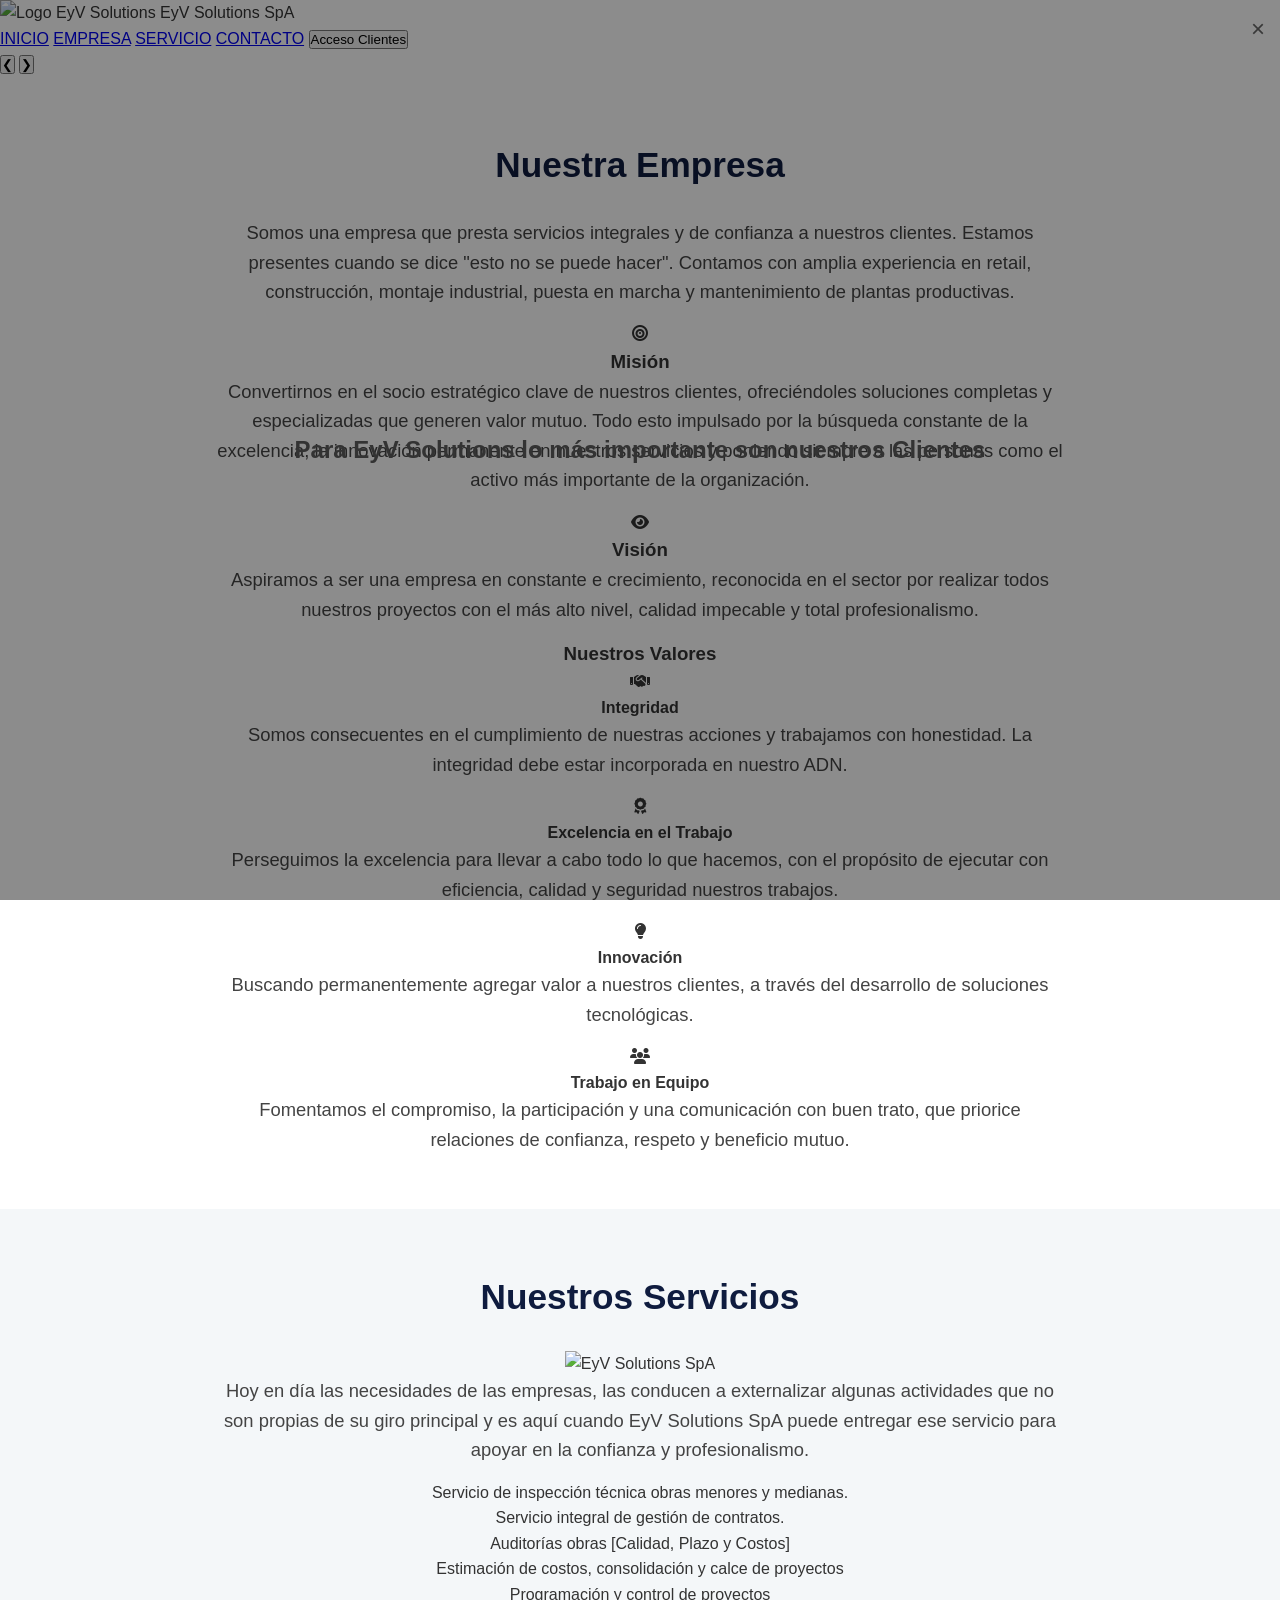
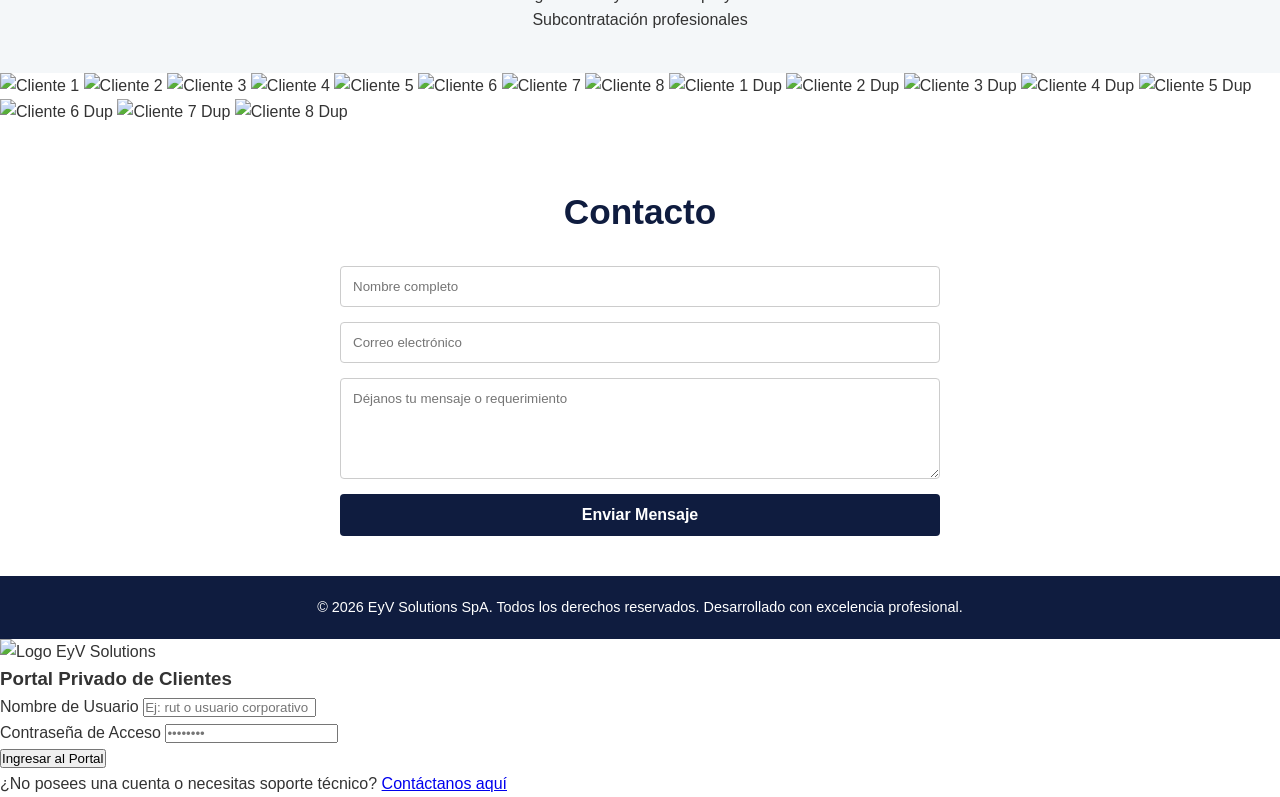
==== index.html @ 502fd912 "Remove data-webtext attributes from HTML elements" ====
<!DOCTYPE html>
<html lang="es">
<head>
    <meta charset="UTF-8">
    <meta name="viewport" content="width=device-width, initial-scale=1.0">
    <title>EyV Solutions SpA - Servicios Integrales e Ingeniería</title>
    <link rel="stylesheet" href="https://cdnjs.cloudflare.com/ajax/libs/font-awesome/6.4.0/css/all.min.css">
    <link rel="stylesheet" href="styles.css">
</head>
<body>

    <header class="navbar-fixed">
        <div class="navbar-container">
            <div class="logo-area">
                <img src="https://raw.githubusercontent.com/eyv-site/EYV-SOLUTIONS/main/logo.png" alt="Logo EyV Solutions" class="nav-logo">
                <span class="brand-name">EyV Solutions SpA</span>
            </div>
            <nav class="nav-links">
                <a href="#inicio">INICIO</a>
                <a href="#empresa">EMPRESA</a>
                <a href="#servicio">SERVICIO</a>
                <a href="#contacto">CONTACTO</a>
                <button class="btn-acceso-nav" id="btn-acceso">Acceso Clientes</button>
            </nav>
        </div>
    </header>

    <section id="inicio" class="hero-container">
        <div class="slide active" style="background-image: linear-gradient(rgba(0,0,0,0.45), rgba(0,0,0,0.45)), url('https://raw.githubusercontent.com/eyv-site/EYV-SOLUTIONS/main/slide1.jpg');">
            <div class="hero-content">
                <h1>Para EyV Solutions lo más importante son nuestros Clientes</h1>
            </div>
        </div>
        <div class="slide" style="background-image: linear-gradient(rgba(0,0,0,0.45), rgba(0,0,0,0.45)), url('https://raw.githubusercontent.com/eyv-site/EYV-SOLUTIONS/main/slide2.jpg');">
            <div class="hero-content">
                <h1>En EyV Solutions creamos soluciones a la medida de nuestros Clientes.</h1>
            </div>
        </div>
        <div class="slide" style="background-image: linear-gradient(rgba(0,0,0,0.45), rgba(0,0,0,0.45)), url('https://raw.githubusercontent.com/eyv-site/EYV-SOLUTIONS/main/slide3.jpg');">
            <div class="hero-content">
                <h1>Con EyV Solutions los clientes logran ejecutar sus proyectos.</h1>
            </div>
        </div>

        <button class="carousel-control prev" id="prevSlide">&#10094;</button>
        <button class="carousel-control next" id="nextSlide">&#10095;</button>
    </section>

    <section id="empresa" class="section-container">
        <h2>Nuestra Empresa</h2>
        <div class="empresa-intro-box">
            <p class="empresa-text">Somos una empresa que presta servicios integrales y de confianza a nuestros clientes. Estamos presentes cuando se dice "esto no se puede hacer". Contamos con amplia experiencia en retail, construcción, montaje industrial, puesta en marcha y mantenimiento de plantas productivas.</p>
        </div>

        <div class="mision-vision-grid">
            <div class="valores-card">
                <div class="card-icon-title">
                    <i class="fas fa-bullseye"></i>
                    <h3>Misión</h3>
                </div>
                <p>Convertirnos en el socio estratégico clave de nuestros clientes, ofreciéndoles soluciones completas y especializadas que generen valor mutuo. Todo esto impulsado por la búsqueda constante de la excelencia, la innovación permanente en nuestros servicios y poniendo siempre a las personas como el activo más importante de la organización.</p>
            </div>

            <div class="valores-card">
                <div class="card-icon-title">
                    <i class="fas fa-eye"></i>
                    <h3>Visión</h3>
                </div>
                <p>Aspiramos a ser una empresa en constante e crecimiento, reconocida en el sector por realizar todos nuestros proyectos con el más alto nivel, calidad impecable y total profesionalismo.</p>
            </div>
        </div>

        <h3 class="subtitulo-seccion">Nuestros Valores</h3>
        <div class="valores-corporativos-grid">
            <div class="valor-item">
                <div class="valor-icon"><i class="fas fa-handshake"></i></div>
                <h4>Integridad</h4>
                <p>Somos consecuentes en el cumplimiento de nuestras acciones y trabajamos con honestidad. La integridad debe estar incorporada en nuestro ADN.</p>
            </div>
            <div class="valor-item">
                <div class="valor-icon"><i class="fas fa-award"></i></div>
                <h4>Excelencia en el Trabajo</h4>
                <p>Perseguimos la excelencia para llevar a cabo todo lo que hacemos, con el propósito de ejecutar con eficiencia, calidad y seguridad nuestros trabajos.</p>
            </div>
            <div class="valor-item">
                <div class="valor-icon"><i class="fas fa-lightbulb"></i></div>
                <h4>Innovación</h4>
                <p>Buscando permanentemente agregar valor a nuestros clientes, a través del desarrollo de soluciones tecnológicas.</p>
            </div>
            <div class="valor-item">
                <div class="valor-icon"><i class="fas fa-users"></i></div>
                <h4>Trabajo en Equipo</h4>
                <p>Fomentamos el compromiso, la participación y una comunicación con buen trato, que priorice relaciones de confianza, respeto y beneficio mutuo.</p>
            </div>
        </div>
    </section>

    <section id="servicio" class="section-container bg-light">
        <h2>Nuestros Servicios</h2>
        
        <div class="servicio-top-layout">
            <div class="servicio-branding-box">
                <img src="https://raw.githubusercontent.com/eyv-site/EYV-SOLUTIONS/main/logo.png" alt="EyV Solutions SpA" class="servicio-brand-logo">
            </div>
            <div class="servicio-description-box">
                <p class="servicio-intro-text">Hoy en día las necesidades de las empresas, las conducen a externalizar algunas actividades que no son propias de su giro principal y es aquí cuando EyV Solutions SpA puede entregar ese servicio para apoyar en la confianza y profesionalismo.</p>
            </div>
        </div>

        <div class="servicios-cards-grid">
            <div class="servicio-card">Servicio de inspección técnica obras menores y medianas.</div>
            <div class="servicio-card">Servicio integral de gestión de contratos.</div>
            <div class="servicio-card">Auditorías obras [Calidad, Plazo y Costos]</div>
            <div class="servicio-card">Estimación de costos, consolidación y calce de proyectos</div>
            <div class="servicio-card">Programación y control de proyectos</div>
            <div class="servicio-card">Subcontratación profesionales</div>
        </div>
    </section>

    <section class="clientes-ticker-container">
        <div class="ticker-wrap">
            <div class="ticker-track">
                <img src="https://raw.githubusercontent.com/eyv-site/EYV-SOLUTIONS/main/foto1.png" alt="Cliente 1">
                <img src="https://raw.githubusercontent.com/eyv-site/EYV-SOLUTIONS/main/foto2.png" alt="Cliente 2">
                <img src="https://raw.githubusercontent.com/eyv-site/EYV-SOLUTIONS/main/foto3.png" alt="Cliente 3">
                <img src="https://raw.githubusercontent.com/eyv-site/EYV-SOLUTIONS/main/foto4.png" alt="Cliente 4">
                <img src="https://raw.githubusercontent.com/eyv-site/EYV-SOLUTIONS/main/foto5.png" alt="Cliente 5">
                <img src="https://raw.githubusercontent.com/eyv-site/EYV-SOLUTIONS/main/foto6.png" alt="Cliente 6">
                <img src="https://raw.githubusercontent.com/eyv-site/EYV-SOLUTIONS/main/foto7.png" alt="Cliente 7">
                <img src="https://raw.githubusercontent.com/eyv-site/EYV-SOLUTIONS/main/foto8.png" alt="Cliente 8">
                
                <img src="https://raw.githubusercontent.com/eyv-site/EYV-SOLUTIONS/main/foto1.png" alt="Cliente 1 Dup">
                <img src="https://raw.githubusercontent.com/eyv-site/EYV-SOLUTIONS/main/foto2.png" alt="Cliente 2 Dup">
                <img src="https://raw.githubusercontent.com/eyv-site/EYV-SOLUTIONS/main/foto3.png" alt="Cliente 3 Dup">
                <img src="https://raw.githubusercontent.com/eyv-site/EYV-SOLUTIONS/main/foto4.png" alt="Cliente 4 Dup">
                <img src="https://raw.githubusercontent.com/eyv-site/EYV-SOLUTIONS/main/foto5.png" alt="Cliente 5 Dup">
                <img src="https://raw.githubusercontent.com/eyv-site/EYV-SOLUTIONS/main/foto6.png" alt="Cliente 6 Dup">
                <img src="https://raw.githubusercontent.com/eyv-site/EYV-SOLUTIONS/main/foto7.png" alt="Cliente 7 Dup">
                <img src="https://raw.githubusercontent.com/eyv-site/EYV-SOLUTIONS/main/foto8.png" alt="Cliente 8 Dup">
            </div>
        </div>
    </section>

    <section id="contacto" class="section-container">
        <h2>Contacto</h2>
        <div class="contacto-wrapper" id="contacto-wrapper">
            <form class="contacto-form" id="form-contacto">
                <input type="text" id="contacto-nombre" name="nombre" placeholder="Nombre completo" required>
                <input type="email" id="contacto-email" name="email" placeholder="Correo electrónico" required>
                <textarea id="contacto-mensaje" name="mensaje" placeholder="Déjanos tu mensaje o requerimiento" rows="5" required></textarea>
                <button type="submit" class="btn-submit" id="btn-contacto-submit">Enviar Mensaje</button>
            </form>
        </div>
    </section>

    <footer class="main-footer">
        <p>&copy; 2026 EyV Solutions SpA. Todos los derechos reservados. Desarrollado con excelencia profesional.</p>
    </footer>

    <div class="modal-overlay" id="modal-login">
        <div class="modal-box">
            <span class="close-modal">&times;</span>
            <div class="modal-header-logo">
                <img src="https://raw.githubusercontent.com/eyv-site/EYV-SOLUTIONS/main/logo.png" alt="Logo EyV Solutions" class="modal-logo-img">
                <h3>Portal Privado de Clientes</h3>
            </div>
            <form class="modal-form">
                <div class="input-group">
                    <label for="modal-user">Nombre de Usuario</label>
                    <input type="text" id="modal-user" placeholder="Ej: rut o usuario corporativo" required>
                </div>
                <div class="input-group">
                    <label for="modal-pass">Contraseña de Acceso</label>
                    <input type="password" id="modal-pass" placeholder="••••••••" required>
                </div>
                <button type="submit" class="btn-modal-login">Ingresar al Portal</button>
                <p class="modal-help-text">¿No posees una cuenta o necesitas soporte técnico? <a href="#contacto" id="link-contacto-desde-modal">Contáctanos aquí</a></p>
            </form>
        </div>
    </div>

    <script src="script.js"></script>
</body>
</html>
---- styles.css ----
* {
    margin: 0;
    padding: 0;
    box-sizing: border-box;
    font-family: 'Segoe UI', Tahoma, Geneva, Verdana, sans-serif;
    scroll-behavior: smooth;
}

:root {
    --azul-principal: #3384b3;
    --azul-oscuro: #0f1c3f;
    --gris-claro: #f4f7f9;
    --blanco: #ffffff;
    --texto-oscuro: #333333;
    
    /* Paleta corporativa para tarjetas de valores */
    --color-integridad: #2b7da7;
    --color-excelencia: #5c6299;
    --color-innovacion: #3d71aa;
    --color-equipo: #009999;
}

body {
    color: var(--texto-oscuro);
    line-height: 1.6;
}

.navbar {
    display: flex;
    justify-content: space-between;
    align-items: center;
    padding: 15px 5%;
    background-color: var(--blanco);
    box-shadow: 0 2px 5px rgba(0,0,0,0.1);
    position: sticky;
    top: 0;
    z-index: 1000;
}

.logo-container {
    display: flex;
    align-items: center;
    gap: 10px;
}

.logo-img {
    height: 40px;
    width: auto;
}

.logo-text {
    font-size: 1.3rem;
    font-weight: bold;
    color: var(--azul-oscuro);
}

.nav-menu a {
    text-decoration: none;
    color: var(--azul-oscuro);
    font-weight: 600;
    margin-right: 25px;
    transition: color 0.3s;
}

.nav-menu a:hover {
    color: var(--azul-principal);
}

.btn-cliente {
    background-color: var(--azul-principal);
    color: var(--blanco);
    border: none;
    padding: 8px 18px;
    border-radius: 4px;
    cursor: pointer;
    font-weight: 600;
    transition: background-color 0.3s;
}

.btn-cliente:hover {
    background-color: var(--azul-oscuro);
}

.hero-carousel {
    position: relative;
    width: 100%;
    height: calc(100vh - 70px);
    overflow: hidden;    
}

.slide {
    position: absolute;
    top: 0;
    left: 0;
    width: 100%;
    height: 100%;
    background-size: cover;
    background-position: center;
    opacity: 0;
    transition: opacity 0.65s ease-in-out;
    display: flex;
    align-items: center;
    justify-content: center;
}

.slide.active {
    opacity: 1;
    z-index: 1;
}

.carousel-content {
    text-align: center;
    color: var(--blanco);
    padding: 0 20px;
    max-width: 800px;
    z-index: 2;
}

.carousel-content h1 {
    font-size: 2.5rem;
    text-shadow: 2px 2px 8px rgba(0,0,0,0.7);
}

.carousel-btn {
    position: absolute;
    top: 50%;
    transform: translateY(-50%);
    background: rgba(0, 0, 0, 0.4);
    color: white;
    border: none;
    padding: 15px;
    cursor: pointer;
    z-index: 10;
    font-size: 1.2rem;
    border-radius: 50%;
    width: 50px;
    height: 50px;
}

.carousel-btn.prev { left: 20px; }
.carousel-btn.next { right: 20px; }

/* CONTENEDOR GENERAL DE SECCIÓN EMPRESA */
.company-section {
    background-color: var(--blanco);
    scroll-margin-top: 70px;
    padding-bottom: 60px;
}

.section-container {
    padding: 60px 10% 40px 10%;
    text-align: center;
}

.section-container h2 {
    color: var(--azul-oscuro);
    margin-bottom: 25px;
    font-size: 2.2rem;
}

.section-container p {
    max-width: 850px;
    margin: 0 auto 15px auto;
    font-size: 1.15rem;
    color: #444;
}

/* BLOQUE 2: DISEÑO DE PILARES (MISIÓN Y VISIÓN) */
.strategic-pillars-container {
    display: flex;
    max-width: 80%;
    margin: 0 auto 50px auto;
    box-shadow: 0 4px 15px rgba(0,0,0,0.08);
    border-radius: 8px;
    overflow: hidden;
}

.pillar-box {
    flex: 1;
    display: flex;
    flex-direction: column;
}

.pillar-header {
    background-color: var(--color-innovacion);
    color: var(--blanco);
    padding: 15px;
    font-size: 1.3rem;
    font-weight: bold;
    text-align: center;
    letter-spacing: 1px;
}

.pillar-box:nth-child(2) .pillar-header {
    background-color: var(--azul-oscuro);
}

.pillar-body {
    background-color: var(--gris-claro);
    padding: 30px;
    flex-grow: 1;
    display: flex;
    align-items: center;
}

.pillar-body p {
    font-size: 1.05rem;
    text-align: justify;
    line-height: 1.7;
    color: #333;
}

/* BLOQUE 3: CUADRÍCULA DE VALORES */
.values-section-title {
    text-align: center;
    margin-bottom: 30px;
}

.values-section-title h2 {
    color: var(--azul-oscuro);
    font-size: 2rem;
}

.values-grid {
    display: grid;
    grid-template-columns: repeat(4, 1fr);
    gap: 20px;
    max-width: 85%;
    margin: 0 auto;
}

.value-card {
    color: var(--blanco);
    padding: 35px 20px;
    border-radius: 6px;
    text-align: center;
    box-shadow: 0 4px 10px rgba(0,0,0,0.15);
    transition: transform 0.3s ease;
}

.value-card:hover {
    transform: translateY(-5px);
}

.value-icon {
    font-size: 3.5rem;
    margin-bottom: 20px;
    color: rgba(255, 255, 255, 0.95);
}

.value-card h3 {
    font-size: 1.2rem;
    margin-bottom: 15px;
    font-weight: bold;
    border-bottom: 1px solid rgba(255,255,255,0.4);
    padding-bottom: 10px;
    height: 45px;
    display: flex;
    align-items: center;
    justify-content: center;
}

.value-card p {
    font-size: 0.95rem;
    line-height: 1.6;
    text-align: justify;
}

.card-integridad { background-color: var(--color-integridad); }
.card-excelencia { background-color: var(--color-excelencia); }
.card-innovacion { background-color: var(--color-innovacion); }
.card-equipo { background-color: var(--color-equipo); }


/* ==========================================================================
   NUEVA SECCIÓN SERVICIOS Y CARRUSEL INFINITO AUTOMATIZADO (image_0d8b46.png)
   ========================================================================== */

.services-section {
    padding: 70px 0;
    scroll-margin-top: 70px;
}

/* Bloque 1: Distribución Asimétrica (Logotipo + Texto) */
.services-intro-container {
    display: flex;
    max-width: 85%;
    margin: 0 auto 50px auto;
    align-items: center;
    gap: 5%;
}

.services-logo-side {
    flex: 1;
    text-align: center;
}

.services-brand-img {
    max-width: 220px;
    height: auto;
}

.services-text-side {
    flex: 2;
}

.services-text-side h2 {
    color: var(--azul-oscuro);
    font-size: 2.4rem;
    margin-bottom: 15px;
    font-weight: bold;
    letter-spacing: 0.5px;
}

.services-text-side p {
    font-size: 1.15rem;
    color: #444;
    text-align: justify;
    line-height: 1.7;
}

/* Bloque 2: Grid Moderno de 6 Tarjetas de Servicios */
.services-grid {
    display: grid;
    grid-template-columns: repeat(3, 1fr);
    gap: 25px;
    max-width: 85%;
    margin: 0 auto 70px auto;
}

.service-card {
    background-color: var(--blanco);
    padding: 30px 25px;
    border-radius: 6px;
    box-shadow: 0 4px 12px rgba(0,0,0,0.05);
    border-left: 5px solid var(--azul-principal);
    display: flex;
    flex-direction: column;
    align-items: flex-start;
    gap: 15px;
    transition: all 0.3s ease;
}

.service-card:hover {
    transform: translateY(-3px);
    box-shadow: 0 6px 18px rgba(0,0,0,0.09);
    border-left-color: var(--azul-oscuro);
}

.service-card-icon {
    font-size: 2rem;
    color: var(--azul-principal);
}

.service-card:hover .service-card-icon {
    color: var(--azul-oscuro);
}

.service-card p {
    font-size: 1.05rem;
    color: #333;
    font-weight: 600;
    line-height: 1.5;
    text-align: left;
}

/* Bloque 3: Estructura del Carrusel CSS Infinito Automático */
.trusted-section-title {
    text-align: center;
    margin-bottom: 35px;
}

.trusted-section-title h3 {
    color: var(--azul-oscuro);
    font-size: 1.8rem;
    font-weight: bold;
}

.slider-container {
    width: 100%;
    height: 120px;
    margin: 0 auto;
    overflow: hidden;
    position: relative;
    background-color: var(--blanco);
    border-top: 1px solid #e2e8f0;
    border-bottom: 1px solid #e2e8f0;
    display: flex;
    align-items: center;
}

/* Desvanecimiento elegante en los bordes izquierdo y derecho del carrusel */
.slider-container::before,
.slider-container::after {
    content: "";
    height: 100%;
    position: absolute;
    width: 150px;
    z-index: 2;
    pointer-events: none;
}

.slider-container::before {
    left: 0;
    background: linear-gradient(to right, rgba(255,255,255,1) 0%, rgba(255,255,255,0) 100%);
}

.slider-container::after {
    right: 0;
    background: linear-gradient(to left, rgba(255,255,255,1) 0%, rgba(255,255,255,0) 100%);
}

/* Pista que contiene los logos duplicados y ejecuta la animación */
.slider-track {
    display: flex;
    width: calc(240px * 16); /* 8 logos originales + 8 copias espejo */
    animation: scrollInfinito 30s linear infinite;
}

.slider-track:hover {
    animation-play-state: paused; /* El carrusel se detiene suavemente si el usuario posa el mouse */
}

.slider-slide {
    width: 240px;
    height: 100px;
    display: flex;
    align-items: center;
    justify-content: center;
    padding: 0 30px;
}

.slider-slide img {
    max-width: 100%;
    max-height: 65px;
    object-fit: contain;
    filter: grayscale(20%); /* Uniforma los colores de los logos sin perder su identidad */
    transition: filter 0.3s ease;
}

.slider-slide img:hover {
    filter: grayscale(0%);
}

/* Animación matemática pura para el bucle infinito */
@keyframes scrollInfinito {
    0% {
        transform: translateX(0);
    }
    100% {
        transform: translateX(calc(-240px * 8)); /* Se desplaza exactamente la mitad del ancho total */
    }
}


/* ==========================================================================
   SECCIONES COMPLEMENTARIAS Y RESTO DE ESTILOS INALTERADOS
   ========================================================================== */

.bg-light {
    background-color: var(--gris-claro);
}

.contacto-form {
    max-width: 600px;
    margin: 0 auto;
    display: flex;
    flex-direction: column;
    gap: 15px;
}

.contacto-form input, .contacto-form textarea {
    width: 100%;
    padding: 12px;
    border: 1px solid #ccc;
    border-radius: 4px;
}

.btn-submit {
    background-color: var(--azul-oscuro);
    color: white;
    border: none;
    padding: 12px;
    border-radius: 4px;
    cursor: pointer;
    font-weight: bold;
    font-size: 1rem;
}

.btn-submit:hover {
    background-color: var(--azul-principal);
}

.modal {
    display: none;
    position: fixed;
    top: 0;
    left: 0;
    width: 100%;
    height: 100%;
    background-color: rgba(0, 0, 0, 0.6);
    z-index: 2000;
    justify-content: center;
    align-items: center;
}

.modal-content {
    background-color: white;
    padding: 30px;
    border-radius: 8px;
    width: 90%;
    max-width: 400px;
    position: relative;
    text-align: center;
}

.close-modal {
    position: absolute;
    top: 10px;
    right: 15px;
    font-size: 1.5rem;
    cursor: pointer;
    color: #666;
}

.form-group {
    text-align: left;
    margin-bottom: 15px;
}

.form-group label {
    display: block;
    margin-bottom: 5px;
    font-weight: 600;
}

.form-group input {
    width: 100%;
    padding: 10px;
    border: 1px solid #ccc;
    border-radius: 4px;
}

.no-cliente-box {
    margin-top: 20px;
    border-top: 1px solid #eee;
    padding-top: 15px;
}

.no-cliente-box p {
    font-size: 0.9rem;
    color: #555;
}

.no-cliente-box a {
    color: var(--azul-principal);
    font-weight: bold;
    text-decoration: none;
}

footer {
    background-color: var(--azul-oscuro);
    color: white;
    text-align: center;
    padding: 20px;
    font-size: 0.9rem;
}

/* RESPONSIVE DESIGN TOTAL */
@media (max-width: 992px) {
    .strategic-pillars-container {
        flex-direction: column;
        max-width: 90%;
    }
    .values-grid {
        grid-template-columns: 1fr;
        max-width: 90%;
    }
    .value-card h3 {
        height: auto;
    }
    .services-intro-container {
        flex-direction: column;
        text-align: center;
        gap: 30px;
    }
    .services-text-side p {
        text-align: center;
    }
    .services-grid {
        grid-template-columns: 1fr;
        max-width: 90%;
    }
}
/* Estados dinámicos para el formulario de contacto */
.contacto-form input.error-field, 
.contacto-form textarea.error-field {
    border: 2px solid #e53e3e !important;
    background-color: #fff5f5;
    transition: all 0.3s ease;
}

.btn-submit:disabled {
    background-color: #a0aec0 !important;
    cursor: not-allowed;
}

/* Tarjeta estéticamente impecable para el mensaje de éxito */
.success-message-box {
    background-color: var(--blanco);
    border-top: 5px solid var(--color-equipo);
    padding: 40px 30px;
    border-radius: 8px;
    box-shadow: 0 4px 15px rgba(0,0,0,0.1);
    max-width: 550px;
    margin: 0 auto;
    text-align: center;
    animation: fadeInUp 0.5s ease forwards;
}

.success-icon {
    font-size: 3.5rem;
    color: var(--color-equipo);
    margin-bottom: 20px;
}

.success-message-box h3 {
    color: var(--azul-oscuro);
    font-size: 1.6rem;
    margin-bottom: 12px;
}

.success-message-box p {
    color: #4a5568;
    font-size: 1.05rem;
    line-height: 1.6;
}

@keyframes fadeInUp {
    from {
        opacity: 0;
        transform: translateY(20px);
    }
    to {
        opacity: 1;
        transform: translateY(0);
    }
}
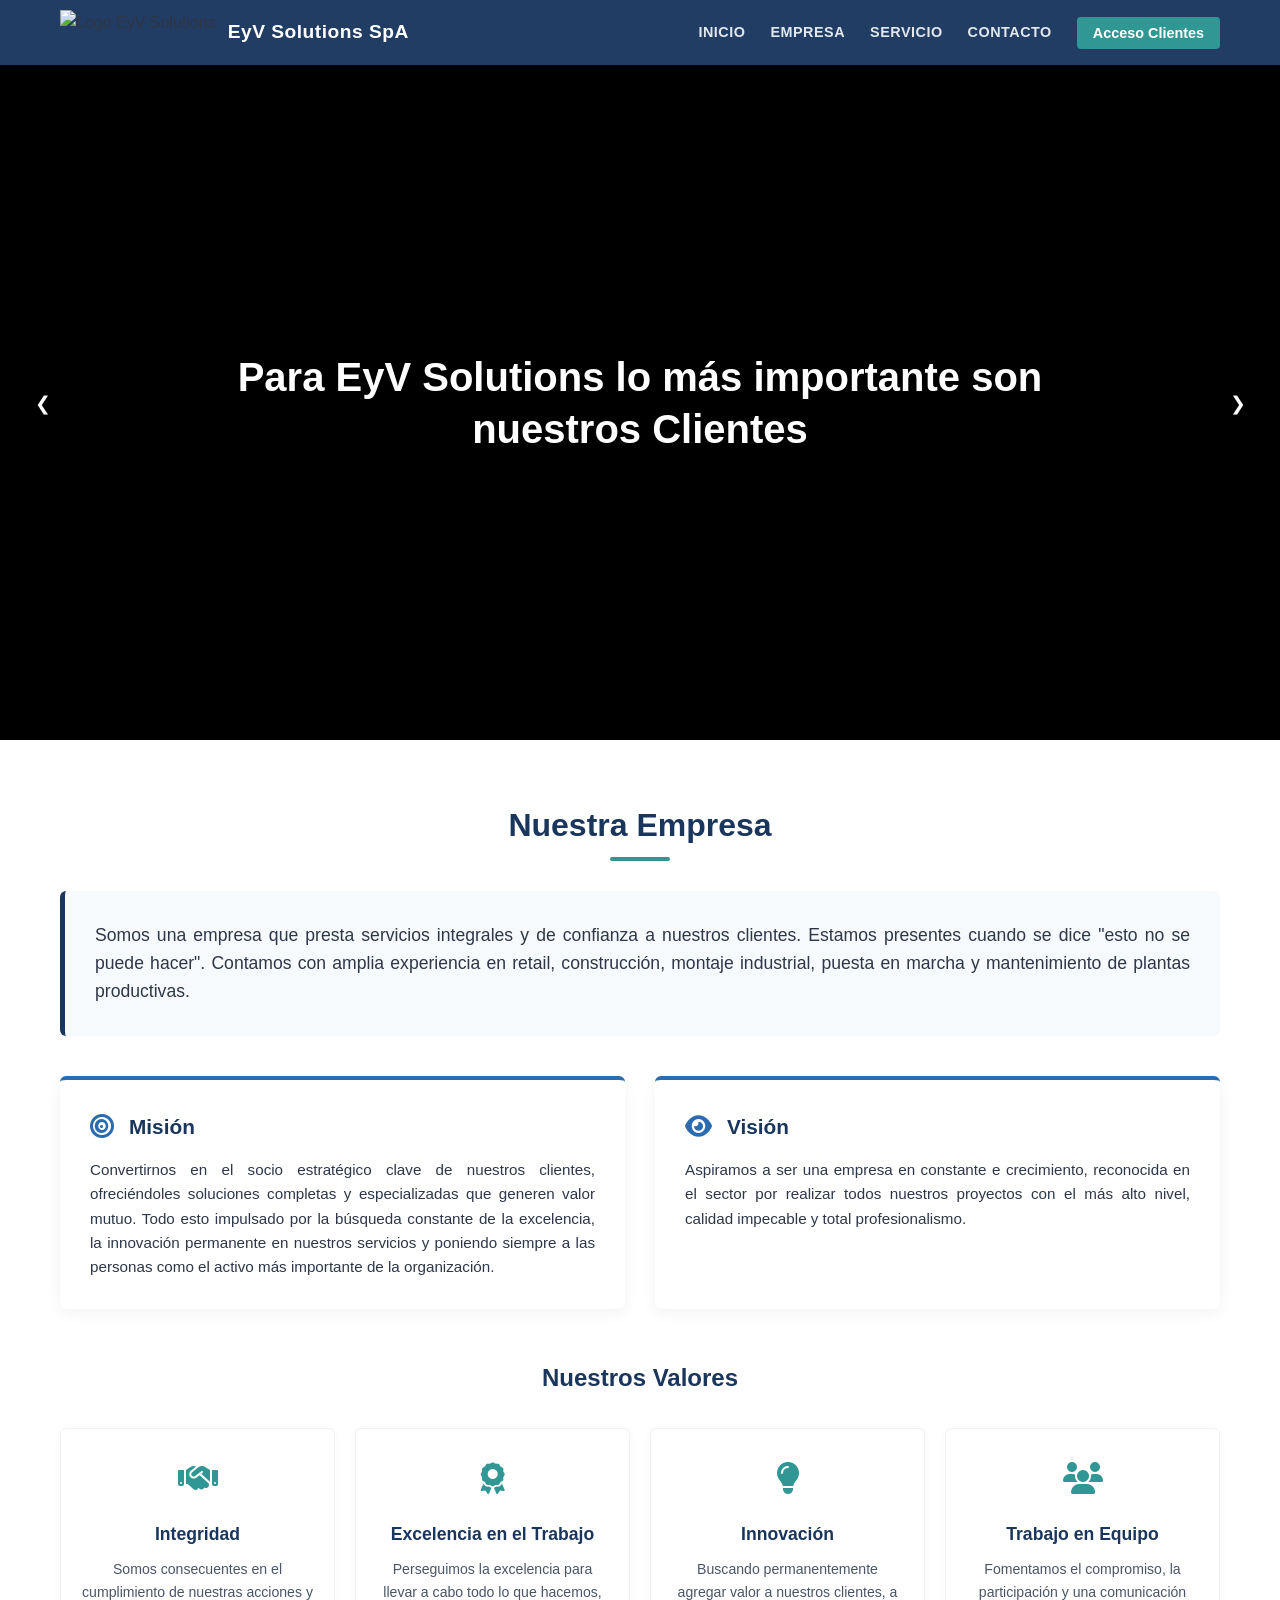
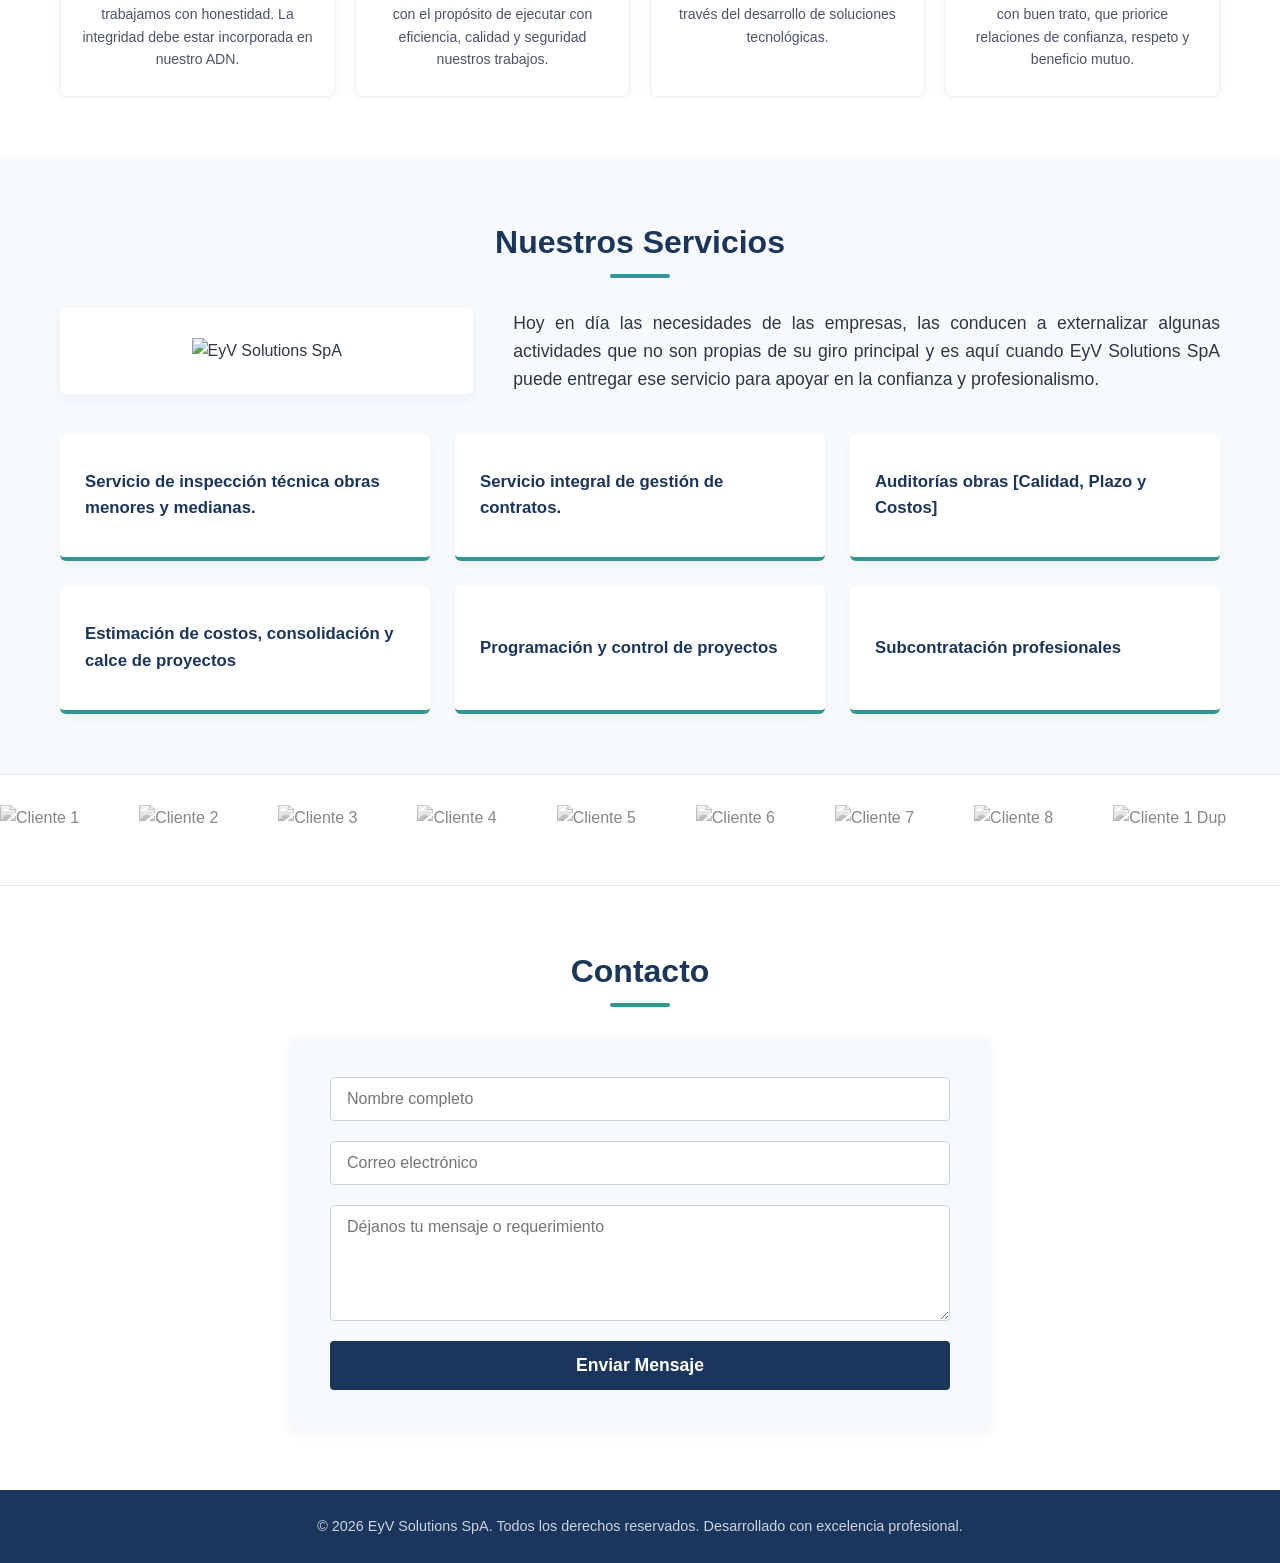
==== commit 9be5be23: "Remove script tag for script.js from index.html" ====
--- a/index.html
+++ b/index.html
@@ -179,6 +179,6 @@
         </div>
     </div>
 
-    <script src="script.js"></script>
+    
 </body>
 </html>
--- a/styles.css
+++ b/styles.css
@@ -1,91 +1,116 @@
+/* ==========================================================================
+   🎨 CONFIGURACIÓN GENERAL Y VARIABLES (HITO 6)
+   ========================================================================== */
+:root {
+    --primary-color: #1a365d;   /* Azul Corporativo Oscuro */
+    --secondary-color: #2b6cb0; /* Azul Flexible */
+    --accent-color: #319795;    /* Verde Azulado de Innovación */
+    --light-bg: #f7fafc;        /* Fondo claro grisáceo */
+    --dark-text: #2d3748;       /* Texto principal oscurecido */
+    --white: #ffffff;
+    --transition-fast: opacity 0.4s ease-in-out;
+}
+
 * {
     margin: 0;
     padding: 0;
     box-sizing: border-box;
-    font-family: 'Segoe UI', Tahoma, Geneva, Verdana, sans-serif;
-    scroll-behavior: smooth;
-}
-
-:root {
-    --azul-principal: #3384b3;
-    --azul-oscuro: #0f1c3f;
-    --gris-claro: #f4f7f9;
-    --blanco: #ffffff;
-    --texto-oscuro: #333333;
-    
-    /* Paleta corporativa para tarjetas de valores */
-    --color-integridad: #2b7da7;
-    --color-excelencia: #5c6299;
-    --color-innovacion: #3d71aa;
-    --color-equipo: #009999;
 }
 
 body {
-    color: var(--texto-oscuro);
+    font-family: 'Arial', sans-serif;
+    color: var(--dark-text);
+    background-color: var(--white);
     line-height: 1.6;
-}
-
-.navbar {
+    overflow-x: hidden;
+}
+
+/* ==========================================================================
+   📌 MENÚ DE NAVEGACIÓN SUPERIOR FIJO
+   ========================================================================== */
+.navbar-fixed {
+    position: fixed;
+    top: 0;
+    left: 0;
+    width: 100%;
+    background-color: rgba(26, 54, 93, 0.96); /* Azul corporativo traslúcido */
+    box-shadow: 0 2px 10px rgba(0,0,0,0.15);
+    z-index: 1000;
+}
+
+.navbar-container {
+    max-width: 1200px;
+    margin: 0 auto;
     display: flex;
     justify-content: space-between;
     align-items: center;
-    padding: 15px 5%;
-    background-color: var(--blanco);
-    box-shadow: 0 2px 5px rgba(0,0,0,0.1);
-    position: sticky;
-    top: 0;
-    z-index: 1000;
-}
-
-.logo-container {
-    display: flex;
-    align-items: center;
-    gap: 10px;
-}
-
-.logo-img {
-    height: 40px;
+    padding: 10px 20px;
+}
+
+.logo-area {
+    display: flex;
+    align-items: center;
+    gap: 12px;
+}
+
+.nav-logo {
+    height: 45px;
     width: auto;
-}
-
-.logo-text {
-    font-size: 1.3rem;
+    object-fit: contain;
+}
+
+.brand-name {
+    color: var(--white);
     font-weight: bold;
-    color: var(--azul-oscuro);
-}
-
-.nav-menu a {
+    font-size: 1.2rem;
+    letter-spacing: 0.5px;
+}
+
+.nav-links {
+    display: flex;
+    align-items: center;
+    gap: 25px;
+}
+
+.nav-links a {
+    color: #e2e8f0;
     text-decoration: none;
-    color: var(--azul-oscuro);
+    font-size: 0.9rem;
     font-weight: 600;
-    margin-right: 25px;
-    transition: color 0.3s;
-}
-
-.nav-menu a:hover {
-    color: var(--azul-principal);
-}
-
-.btn-cliente {
-    background-color: var(--azul-principal);
-    color: var(--blanco);
+    letter-spacing: 0.5px;
+    transition: color 0.3s ease;
+}
+
+.nav-links a:hover {
+    color: #90cdf4;
+}
+
+.btn-acceso-nav {
+    background-color: var(--accent-color);
+    color: var(--white);
     border: none;
-    padding: 8px 18px;
+    padding: 8px 16px;
+    font-size: 0.9rem;
+    font-weight: bold;
     border-radius: 4px;
     cursor: pointer;
-    font-weight: 600;
-    transition: background-color 0.3s;
-}
-
-.btn-cliente:hover {
-    background-color: var(--azul-oscuro);
-}
-
-.hero-carousel {
+    transition: background-color 0.3s ease, transform 0.2s ease;
+}
+
+.btn-acceso-nav:hover {
+    background-color: #287e7c;
+    transform: translateY(-1px);
+}
+
+/* ==========================================================================
+   🎠 SECCIÓN INICIO: HERO CAROUSEL AUTOMÁTICO
+   ========================================================================== */
+.hero-container {
     position: relative;
-    width: 100%;
-    height: calc(100vh - 70px);
-    overflow: hidden;    
+    height: 75vh;
+    margin-top: 65px; /* Espacio para no quedar tapado por el menú fijo */
+    overflow: hidden;
+    background-color: #000;
 }
 
 .slide {
@@ -96,553 +121,525 @@
     height: 100%;
     background-size: cover;
     background-position: center;
+    background-repeat: no-repeat;
     opacity: 0;
-    transition: opacity 0.65s ease-in-out;
+    transition: var(--transition-fast);
     display: flex;
     align-items: center;
     justify-content: center;
+    z-index: 1;
 }
 
 .slide.active {
     opacity: 1;
-    z-index: 1;
-}
-
-.carousel-content {
-    text-align: center;
-    color: var(--blanco);
-    padding: 0 20px;
-    max-width: 800px;
     z-index: 2;
 }
 
-.carousel-content h1 {
+.hero-content {
+    max-width: 900px;
+    padding: 0 40px;
+    text-align: center;
+}
+
+.hero-content h1 {
+    color: var(--white);
     font-size: 2.5rem;
-    text-shadow: 2px 2px 8px rgba(0,0,0,0.7);
-}
-
-.carousel-btn {
+    font-weight: bold;
+    text-shadow: 2px 2px 8px rgba(0, 0, 0, 0.8);
+    line-height: 1.3;
+}
+
+/* Flechas de navegación del carrusel */
+.carousel-control {
     position: absolute;
     top: 50%;
     transform: translateY(-50%);
-    background: rgba(0, 0, 0, 0.4);
-    color: white;
+    background-color: rgba(0, 0, 0, 0.4);
+    color: var(--white);
     border: none;
-    padding: 15px;
+    width: 45px;
+    height: 45px;
+    font-size: 1.2rem;
+    border-radius: 50%;
     cursor: pointer;
     z-index: 10;
-    font-size: 1.2rem;
-    border-radius: 50%;
-    width: 50px;
-    height: 50px;
-}
-
-.carousel-btn.prev { left: 20px; }
-.carousel-btn.next { right: 20px; }
-
-/* CONTENEDOR GENERAL DE SECCIÓN EMPRESA */
-.company-section {
-    background-color: var(--blanco);
-    scroll-margin-top: 70px;
-    padding-bottom: 60px;
-}
-
+    transition: background-color 0.3s ease;
+    display: flex;
+    align-items: center;
+    justify-content: center;
+}
+
+.carousel-control:hover {
+    background-color: rgba(0, 0, 0, 0.7);
+}
+
+.carousel-control.prev { left: 20px; }
+.carousel-control.next { right: 20px; }
+
+/* ==========================================================================
+   📦 SECCIONES CONTENEDORAS COMUNES
+   ========================================================================== */
 .section-container {
-    padding: 60px 10% 40px 10%;
-    text-align: center;
-}
-
-.section-container h2 {
-    color: var(--azul-oscuro);
-    margin-bottom: 25px;
-    font-size: 2.2rem;
-}
-
-.section-container p {
-    max-width: 850px;
-    margin: 0 auto 15px auto;
-    font-size: 1.15rem;
-    color: #444;
-}
-
-/* BLOQUE 2: DISEÑO DE PILARES (MISIÓN Y VISIÓN) */
-.strategic-pillars-container {
-    display: flex;
-    max-width: 80%;
-    margin: 0 auto 50px auto;
-    box-shadow: 0 4px 15px rgba(0,0,0,0.08);
-    border-radius: 8px;
-    overflow: hidden;
-}
-
-.pillar-box {
+    max-width: 1200px;
+    margin: 0 auto;
+    padding: 60px 20px;
+}
+
+.bg-light {
+    background-color: var(--light-bg);
+    max-width: 100%;
+    padding-left: calc((100% - 1200px)/2 + 20px);
+    padding-right: calc((100% - 1200px)/2 + 20px);
+}
+
+h2 {
+    font-size: 2rem;
+    color: var(--primary-color);
+    text-align: center;
+    margin-bottom: 40px;
+    position: relative;
+    font-weight: bold;
+}
+
+h2::after {
+    content: '';
+    position: absolute;
+    bottom: -10px;
+    left: 50%;
+    transform: translateX(-50%);
+    width: 60px;
+    height: 4px;
+    background-color: var(--accent-color);
+    border-radius: 2px;
+}
+
+/* ==========================================================================
+   🏢 ESTRUCTURA SECCIÓN EMPRESA
+   ========================================================================== */
+.empresa-intro-box {
+    background-color: var(--light-bg);
+    padding: 30px;
+    border-radius: 6px;
+    border-left: 5px solid var(--primary-color);
+    margin-bottom: 40px;
+}
+
+.empresa-text {
+    font-size: 1.1rem;
+    color: var(--dark-text);
+    text-align: justify;
+}
+
+.mision-vision-grid {
+    display: grid;
+    grid-template-columns: repeat(auto-fit, minmax(450px, 1fr));
+    gap: 30px;
+    margin-bottom: 50px;
+}
+
+.valores-card {
+    background-color: var(--white);
+    padding: 30px;
+    border-radius: 6px;
+    box-shadow: 0 4px 15px rgba(0,0,0,0.05);
+    border-top: 4px solid var(--secondary-color);
+}
+
+.card-icon-title {
+    display: flex;
+    align-items: center;
+    gap: 15px;
+    margin-bottom: 15px;
+}
+
+.card-icon-title i {
+    font-size: 1.5rem;
+    color: var(--secondary-color);
+}
+
+.card-icon-title h3 {
+    font-size: 1.3rem;
+    color: var(--primary-color);
+}
+
+.valores-card p {
+    text-align: justify;
+    font-size: 0.95rem;
+}
+
+.subtitulo-seccion {
+    text-align: center;
+    font-size: 1.5rem;
+    color: var(--primary-color);
+    margin-top: 20px;
+    margin-bottom: 30px;
+}
+
+.valores-corporativos-grid {
+    display: grid;
+    grid-template-columns: repeat(auto-fit, minmax(220px, 1fr));
+    gap: 20px;
+}
+
+.valor-item {
+    background-color: var(--white);
+    padding: 25px 20px;
+    border-radius: 6px;
+    text-align: center;
+    box-shadow: 0 2px 8px rgba(0,0,0,0.04);
+    border: 1px solid #edf2f7;
+}
+
+.valor-icon {
+    font-size: 2rem;
+    color: var(--accent-color);
+    margin-bottom: 15px;
+}
+
+.valor-item h4 {
+    color: var(--primary-color);
+    margin-bottom: 10px;
+    font-size: 1.1rem;
+}
+
+.valor-item p {
+    font-size: 0.88rem;
+    color: #4a5568;
+}
+
+/* ==========================================================================
+   🛠️ ESTRUCTURA SECCIÓN SERVICIO (ASIMÉTRICA + TARJETAS)
+   ========================================================================== */
+.servicio-top-layout {
+    display: flex;
+    gap: 40px;
+    align-items: center;
+    margin-bottom: 40px;
+}
+
+.servicio-branding-box {
     flex: 1;
-    display: flex;
-    flex-direction: column;
-}
-
-.pillar-header {
-    background-color: var(--color-innovacion);
-    color: var(--blanco);
-    padding: 15px;
-    font-size: 1.3rem;
-    font-weight: bold;
-    text-align: center;
-    letter-spacing: 1px;
-}
-
-.pillar-box:nth-child(2) .pillar-header {
-    background-color: var(--azul-oscuro);
-}
-
-.pillar-body {
-    background-color: var(--gris-claro);
+    background-color: var(--white);
     padding: 30px;
-    flex-grow: 1;
-    display: flex;
-    align-items: center;
-}
-
-.pillar-body p {
-    font-size: 1.05rem;
-    text-align: justify;
-    line-height: 1.7;
-    color: #333;
-}
-
-/* BLOQUE 3: CUADRÍCULA DE VALORES */
-.values-section-title {
-    text-align: center;
-    margin-bottom: 30px;
-}
-
-.values-section-title h2 {
-    color: var(--azul-oscuro);
-    font-size: 2rem;
-}
-
-.values-grid {
-    display: grid;
-    grid-template-columns: repeat(4, 1fr);
-    gap: 20px;
-    max-width: 85%;
-    margin: 0 auto;
-}
-
-.value-card {
-    color: var(--blanco);
-    padding: 35px 20px;
-    border-radius: 6px;
-    text-align: center;
-    box-shadow: 0 4px 10px rgba(0,0,0,0.15);
-    transition: transform 0.3s ease;
-}
-
-.value-card:hover {
-    transform: translateY(-5px);
-}
-
-.value-icon {
-    font-size: 3.5rem;
-    margin-bottom: 20px;
-    color: rgba(255, 255, 255, 0.95);
-}
-
-.value-card h3 {
-    font-size: 1.2rem;
-    margin-bottom: 15px;
-    font-weight: bold;
-    border-bottom: 1px solid rgba(255,255,255,0.4);
-    padding-bottom: 10px;
-    height: 45px;
-    display: flex;
-    align-items: center;
-    justify-content: center;
-}
-
-.value-card p {
-    font-size: 0.95rem;
-    line-height: 1.6;
-    text-align: justify;
-}
-
-.card-integridad { background-color: var(--color-integridad); }
-.card-excelencia { background-color: var(--color-excelencia); }
-.card-innovacion { background-color: var(--color-innovacion); }
-.card-equipo { background-color: var(--color-equipo); }
-
-
-/* ==========================================================================
-   NUEVA SECCIÓN SERVICIOS Y CARRUSEL INFINITO AUTOMATIZADO (image_0d8b46.png)
-   ========================================================================== */
-
-.services-section {
-    padding: 70px 0;
-    scroll-margin-top: 70px;
-}
-
-/* Bloque 1: Distribución Asimétrica (Logotipo + Texto) */
-.services-intro-container {
-    display: flex;
-    max-width: 85%;
-    margin: 0 auto 50px auto;
-    align-items: center;
-    gap: 5%;
-}
-
-.services-logo-side {
-    flex: 1;
-    text-align: center;
-}
-
-.services-brand-img {
-    max-width: 220px;
-    height: auto;
-}
-
-.services-text-side {
-    flex: 2;
-}
-
-.services-text-side h2 {
-    color: var(--azul-oscuro);
-    font-size: 2.4rem;
-    margin-bottom: 15px;
-    font-weight: bold;
-    letter-spacing: 0.5px;
-}
-
-.services-text-side p {
-    font-size: 1.15rem;
-    color: #444;
-    text-align: justify;
-    line-height: 1.7;
-}
-
-/* Bloque 2: Grid Moderno de 6 Tarjetas de Servicios */
-.services-grid {
-    display: grid;
-    grid-template-columns: repeat(3, 1fr);
-    gap: 25px;
-    max-width: 85%;
-    margin: 0 auto 70px auto;
-}
-
-.service-card {
-    background-color: var(--blanco);
-    padding: 30px 25px;
     border-radius: 6px;
     box-shadow: 0 4px 12px rgba(0,0,0,0.05);
-    border-left: 5px solid var(--azul-principal);
-    display: flex;
-    flex-direction: column;
-    align-items: flex-start;
-    gap: 15px;
-    transition: all 0.3s ease;
-}
-
-.service-card:hover {
-    transform: translateY(-3px);
-    box-shadow: 0 6px 18px rgba(0,0,0,0.09);
-    border-left-color: var(--azul-oscuro);
-}
-
-.service-card-icon {
-    font-size: 2rem;
-    color: var(--azul-principal);
-}
-
-.service-card:hover .service-card-icon {
-    color: var(--azul-oscuro);
-}
-
-.service-card p {
+    display: flex;
+    justify-content: center;
+    align-items: center;
+}
+
+.servicio-brand-logo {
+    max-height: 100px;
+    width: auto;
+    object-fit: contain;
+}
+
+.servicio-description-box {
+    flex: 2;
+}
+
+.servicio-intro-text {
+    font-size: 1.1rem;
+    text-align: justify;
+}
+
+.servicios-cards-grid {
+    display: grid;
+    grid-template-columns: repeat(auto-fit, minmax(320px, 1fr));
+    gap: 25px;
+}
+
+.servicio-card {
+    background-color: var(--white);
+    padding: 35px 25px;
+    border-radius: 6px;
+    box-shadow: 0 4px 10px rgba(0,0,0,0.04);
+    border-bottom: 4px solid var(--accent-color);
+    font-weight: 600;
+    color: var(--primary-color);
     font-size: 1.05rem;
-    color: #333;
-    font-weight: 600;
-    line-height: 1.5;
-    text-align: left;
-}
-
-/* Bloque 3: Estructura del Carrusel CSS Infinito Automático */
-.trusted-section-title {
-    text-align: center;
-    margin-bottom: 35px;
-}
-
-.trusted-section-title h3 {
-    color: var(--azul-oscuro);
-    font-size: 1.8rem;
-    font-weight: bold;
-}
-
-.slider-container {
-    width: 100%;
-    height: 120px;
-    margin: 0 auto;
-    overflow: hidden;
-    position: relative;
-    background-color: var(--blanco);
+    transition: transform 0.3s ease, box-shadow 0.3s ease;
+    display: flex;
+    align-items: center;
+}
+
+.servicio-card:hover {
+    transform: translateY(-4px);
+    box-shadow: 0 6px 18px rgba(0,0,0,0.08);
+}
+
+/* ==========================================================================
+   🤝 CARRUSEL INFINITO DE LOGOS (TICKER CSS PURO)
+   ========================================================================== */
+.clientes-ticker-container {
+    background-color: var(--white);
+    padding: 30px 0;
     border-top: 1px solid #e2e8f0;
     border-bottom: 1px solid #e2e8f0;
-    display: flex;
-    align-items: center;
-}
-
-/* Desvanecimiento elegante en los bordes izquierdo y derecho del carrusel */
-.slider-container::before,
-.slider-container::after {
-    content: "";
-    height: 100%;
-    position: absolute;
-    width: 150px;
-    z-index: 2;
-    pointer-events: none;
-}
-
-.slider-container::before {
-    left: 0;
-    background: linear-gradient(to right, rgba(255,255,255,1) 0%, rgba(255,255,255,0) 100%);
-}
-
-.slider-container::after {
-    right: 0;
-    background: linear-gradient(to left, rgba(255,255,255,1) 0%, rgba(255,255,255,0) 100%);
-}
-
-/* Pista que contiene los logos duplicados y ejecuta la animación */
-.slider-track {
-    display: flex;
-    width: calc(240px * 16); /* 8 logos originales + 8 copias espejo */
-    animation: scrollInfinito 30s linear infinite;
-}
-
-.slider-track:hover {
-    animation-play-state: paused; /* El carrusel se detiene suavemente si el usuario posa el mouse */
-}
-
-.slider-slide {
-    width: 240px;
-    height: 100px;
-    display: flex;
-    align-items: center;
-    justify-content: center;
-    padding: 0 30px;
-}
-
-.slider-slide img {
-    max-width: 100%;
-    max-height: 65px;
+    overflow: hidden;
+    width: 100%;
+}
+
+.ticker-wrap {
+    width: 100%;
+    overflow: hidden;
+}
+
+.ticker-track {
+    display: flex;
+    width: max-content;
+    gap: 60px;
+    animation: scrollTicker 25s linear infinite;
+}
+
+.ticker-track img {
+    height: 50px;
+    width: auto;
     object-fit: contain;
-    filter: grayscale(20%); /* Uniforma los colores de los logos sin perder su identidad */
-    transition: filter 0.3s ease;
-}
-
-.slider-slide img:hover {
+    filter: grayscale(100%);
+    opacity: 0.6;
+    transition: filter 0.3s ease, opacity 0.3s ease;
+}
+
+.ticker-track img:hover {
     filter: grayscale(0%);
-}
-
-/* Animación matemática pura para el bucle infinito */
-@keyframes scrollInfinito {
-    0% {
-        transform: translateX(0);
-    }
-    100% {
-        transform: translateX(calc(-240px * 8)); /* Se desplaza exactamente la mitad del ancho total */
-    }
-}
-
-
-/* ==========================================================================
-   SECCIONES COMPLEMENTARIAS Y RESTO DE ESTILOS INALTERADOS
-   ========================================================================== */
-
-.bg-light {
-    background-color: var(--gris-claro);
+    opacity: 1;
+}
+
+@keyframes scrollTicker {
+    0% { transform: translateX(0); }
+    100% { transform: translateX(calc(-50% - 30px)); }
+}
+
+/* ==========================================================================
+   📩 SECCIÓN CONTACTO Y FORMULARIO VALIDADO
+   ========================================================================== */
+.contacto-wrapper {
+    max-width: 700px;
+    margin: 0 auto;
+    background-color: var(--light-bg);
+    padding: 40px;
+    border-radius: 8px;
+    box-shadow: 0 4px 12px rgba(0,0,0,0.05);
 }
 
 .contacto-form {
-    max-width: 600px;
-    margin: 0 auto;
     display: flex;
     flex-direction: column;
-    gap: 15px;
-}
-
-.contacto-form input, .contacto-form textarea {
+    gap: 20px;
+}
+
+.contacto-form input, 
+.contacto-form textarea {
     width: 100%;
-    padding: 12px;
-    border: 1px solid #ccc;
+    padding: 12px 16px;
+    border: 1px solid #cbd5e0;
     border-radius: 4px;
+    font-size: 1rem;
+    font-family: inherit;
+    transition: border-color 0.3s ease, box-shadow 0.3s ease;
+}
+
+.contacto-form input:focus, 
+.contacto-form textarea:focus {
+    outline: none;
+    border-color: var(--secondary-color);
+    box-shadow: 0 0 0 3px rgba(43, 108, 176, 0.15);
+}
+
+/* Estado de error visual en campos de formulario */
+.contacto-form .error-field {
+    border-color: #e53e3e !important;
+    background-color: #fff5f5;
 }
 
 .btn-submit {
-    background-color: var(--azul-oscuro);
-    color: white;
+    background-color: var(--primary-color);
+    color: var(--white);
     border: none;
-    padding: 12px;
+    padding: 14px;
+    font-size: 1.1rem;
+    font-weight: bold;
     border-radius: 4px;
     cursor: pointer;
-    font-weight: bold;
-    font-size: 1rem;
+    transition: background-color 0.3s ease;
 }
 
 .btn-submit:hover {
-    background-color: var(--azul-principal);
-}
-
-.modal {
-    display: none;
+    background-color: #122542;
+}
+
+/* Caja de éxito al enviar el mensaje */
+.success-message-box {
+    text-align: center;
+    padding: 20px 10px;
+}
+
+.success-icon {
+    font-size: 3.5rem;
+    color: #38a169;
+    margin-bottom: 15px;
+}
+
+.success-message-box h3 {
+    color: var(--primary-color);
+    margin-bottom: 10px;
+    font-size: 1.6rem;
+}
+
+.success-message-box p {
+    color: #4a5568;
+    font-size: 1.05rem;
+}
+
+/* ==========================================================================
+   🏢 FOOTER CORPORATIVO
+   ========================================================================== */
+.main-footer {
+    background-color: var(--primary-color);
+    color: #cbd5e0;
+    text-align: center;
+    padding: 25px 20px;
+    font-size: 0.9rem;
+}
+
+/* ==========================================================================
+   🔐 MODAL DE ACCESO CLIENTES (SISTEMA DE CAPAS)
+   ========================================================================== */
+.modal-overlay {
     position: fixed;
     top: 0;
     left: 0;
     width: 100%;
     height: 100%;
     background-color: rgba(0, 0, 0, 0.6);
+    display: none; /* Controlado dinámicamente por JS */
+    align-items: center;
+    justify-content: center;
     z-index: 2000;
-    justify-content: center;
-    align-items: center;
-}
-
-.modal-content {
-    background-color: white;
-    padding: 30px;
+    padding: 20px;
+}
+
+.modal-box {
+    background-color: var(--white);
+    width: 100%;
+    max-width: 450px;
     border-radius: 8px;
-    width: 90%;
-    max-width: 400px;
+    padding: 35px 30px;
     position: relative;
-    text-align: center;
+    box-shadow: 0 10px 30px rgba(0,0,0,0.3);
+    animation: fadeInModal 0.3s ease-out;
+}
+
+@keyframes fadeInModal {
+    from { opacity: 0; transform: translateY(-20px); }
+    to { opacity: 1; transform: translateY(0); }
 }
 
 .close-modal {
     position: absolute;
-    top: 10px;
-    right: 15px;
-    font-size: 1.5rem;
+    top: 15px;
+    right: 20px;
+    font-size: 1.8rem;
+    color: #a0aec0;
     cursor: pointer;
-    color: #666;
-}
-
-.form-group {
-    text-align: left;
-    margin-bottom: 15px;
-}
-
-.form-group label {
-    display: block;
-    margin-bottom: 5px;
+    transition: color 0.2s ease;
+}
+
+.close-modal:hover {
+    color: var(--dark-text);
+}
+
+.modal-header-logo {
+    text-align: center;
+    margin-bottom: 25px;
+}
+
+.modal-logo-img {
+    height: 55px;
+    width: auto;
+    margin-bottom: 10px;
+}
+
+.modal-header-logo h3 {
+    color: var(--primary-color);
+    font-size: 1.3rem;
+    font-weight: bold;
+}
+
+.modal-form {
+    display: flex;
+    flex-direction: column;
+    gap: 18px;
+}
+
+.input-group {
+    display: flex;
+    flex-direction: column;
+    gap: 6px;
+}
+
+.input-group label {
+    font-size: 0.88rem;
     font-weight: 600;
-}
-
-.form-group input {
-    width: 100%;
-    padding: 10px;
-    border: 1px solid #ccc;
+    color: #4a5568;
+}
+
+.input-group input {
+    padding: 10px 14px;
+    border: 1px solid #cbd5e0;
     border-radius: 4px;
-}
-
-.no-cliente-box {
-    margin-top: 20px;
-    border-top: 1px solid #eee;
-    padding-top: 15px;
-}
-
-.no-cliente-box p {
-    font-size: 0.9rem;
-    color: #555;
-}
-
-.no-cliente-box a {
-    color: var(--azul-principal);
+    font-size: 0.95rem;
+}
+
+.input-group input:focus {
+    outline: none;
+    border-color: var(--secondary-color);
+}
+
+.btn-modal-login {
+    background-color: var(--accent-color);
+    color: var(--white);
+    border: none;
+    padding: 12px;
+    font-size: 1rem;
     font-weight: bold;
+    border-radius: 4px;
+    cursor: pointer;
+    margin-top: 5px;
+    transition: background-color 0.2s ease;
+}
+
+.btn-modal-login:hover {
+    background-color: #287e7c;
+}
+
+.modal-help-text {
+    font-size: 0.82rem;
+    color: #718096;
+    text-align: center;
+    margin-top: 5px;
+    line-height: 1.4;
+}
+
+.modal-help-text a {
+    color: var(--secondary-color);
     text-decoration: none;
-}
-
-footer {
-    background-color: var(--azul-oscuro);
-    color: white;
-    text-align: center;
-    padding: 20px;
-    font-size: 0.9rem;
-}
-
-/* RESPONSIVE DESIGN TOTAL */
-@media (max-width: 992px) {
-    .strategic-pillars-container {
-        flex-direction: column;
-        max-width: 90%;
-    }
-    .values-grid {
-        grid-template-columns: 1fr;
-        max-width: 90%;
-    }
-    .value-card h3 {
-        height: auto;
-    }
-    .services-intro-container {
-        flex-direction: column;
-        text-align: center;
-        gap: 30px;
-    }
-    .services-text-side p {
-        text-align: center;
-    }
-    .services-grid {
-        grid-template-columns: 1fr;
-        max-width: 90%;
-    }
-}
-/* Estados dinámicos para el formulario de contacto */
-.contacto-form input.error-field, 
-.contacto-form textarea.error-field {
-    border: 2px solid #e53e3e !important;
-    background-color: #fff5f5;
-    transition: all 0.3s ease;
-}
-
-.btn-submit:disabled {
-    background-color: #a0aec0 !important;
-    cursor: not-allowed;
-}
-
-/* Tarjeta estéticamente impecable para el mensaje de éxito */
-.success-message-box {
-    background-color: var(--blanco);
-    border-top: 5px solid var(--color-equipo);
-    padding: 40px 30px;
-    border-radius: 8px;
-    box-shadow: 0 4px 15px rgba(0,0,0,0.1);
-    max-width: 550px;
-    margin: 0 auto;
-    text-align: center;
-    animation: fadeInUp 0.5s ease forwards;
-}
-
-.success-icon {
-    font-size: 3.5rem;
-    color: var(--color-equipo);
-    margin-bottom: 20px;
-}
-
-.success-message-box h3 {
-    color: var(--azul-oscuro);
-    font-size: 1.6rem;
-    margin-bottom: 12px;
-}
-
-.success-message-box p {
-    color: #4a5568;
-    font-size: 1.05rem;
-    line-height: 1.6;
-}
-
-@keyframes fadeInUp {
-    from {
-        opacity: 0;
-        transform: translateY(20px);
-    }
-    to {
-        opacity: 1;
-        transform: translateY(0);
-    }
-}
+    font-weight: 600;
+}
+
+.modal-help-text a:hover {
+    text-decoration: underline;
+}
+
+/* ==========================================================================
+   📱 ADAPTABILIDAD MÓVIL (RESPONSIVE)
+   ========================================================================== */
+@media (max-width: 768px) {
+    .nav-links { display: none; } /* Enfoque simplificado para el ejercicio */
+    .hero-content h1 { font-size: 1.8rem; }
+    .mision-vision-grid { grid-template-columns: 1fr; }
+    .servicio-top-layout { flex-direction: column; gap: 20px; }
+    .servicio-description-box { text-align: center; }
+    .contacto-wrapper { padding: 25px 20px; }
+}
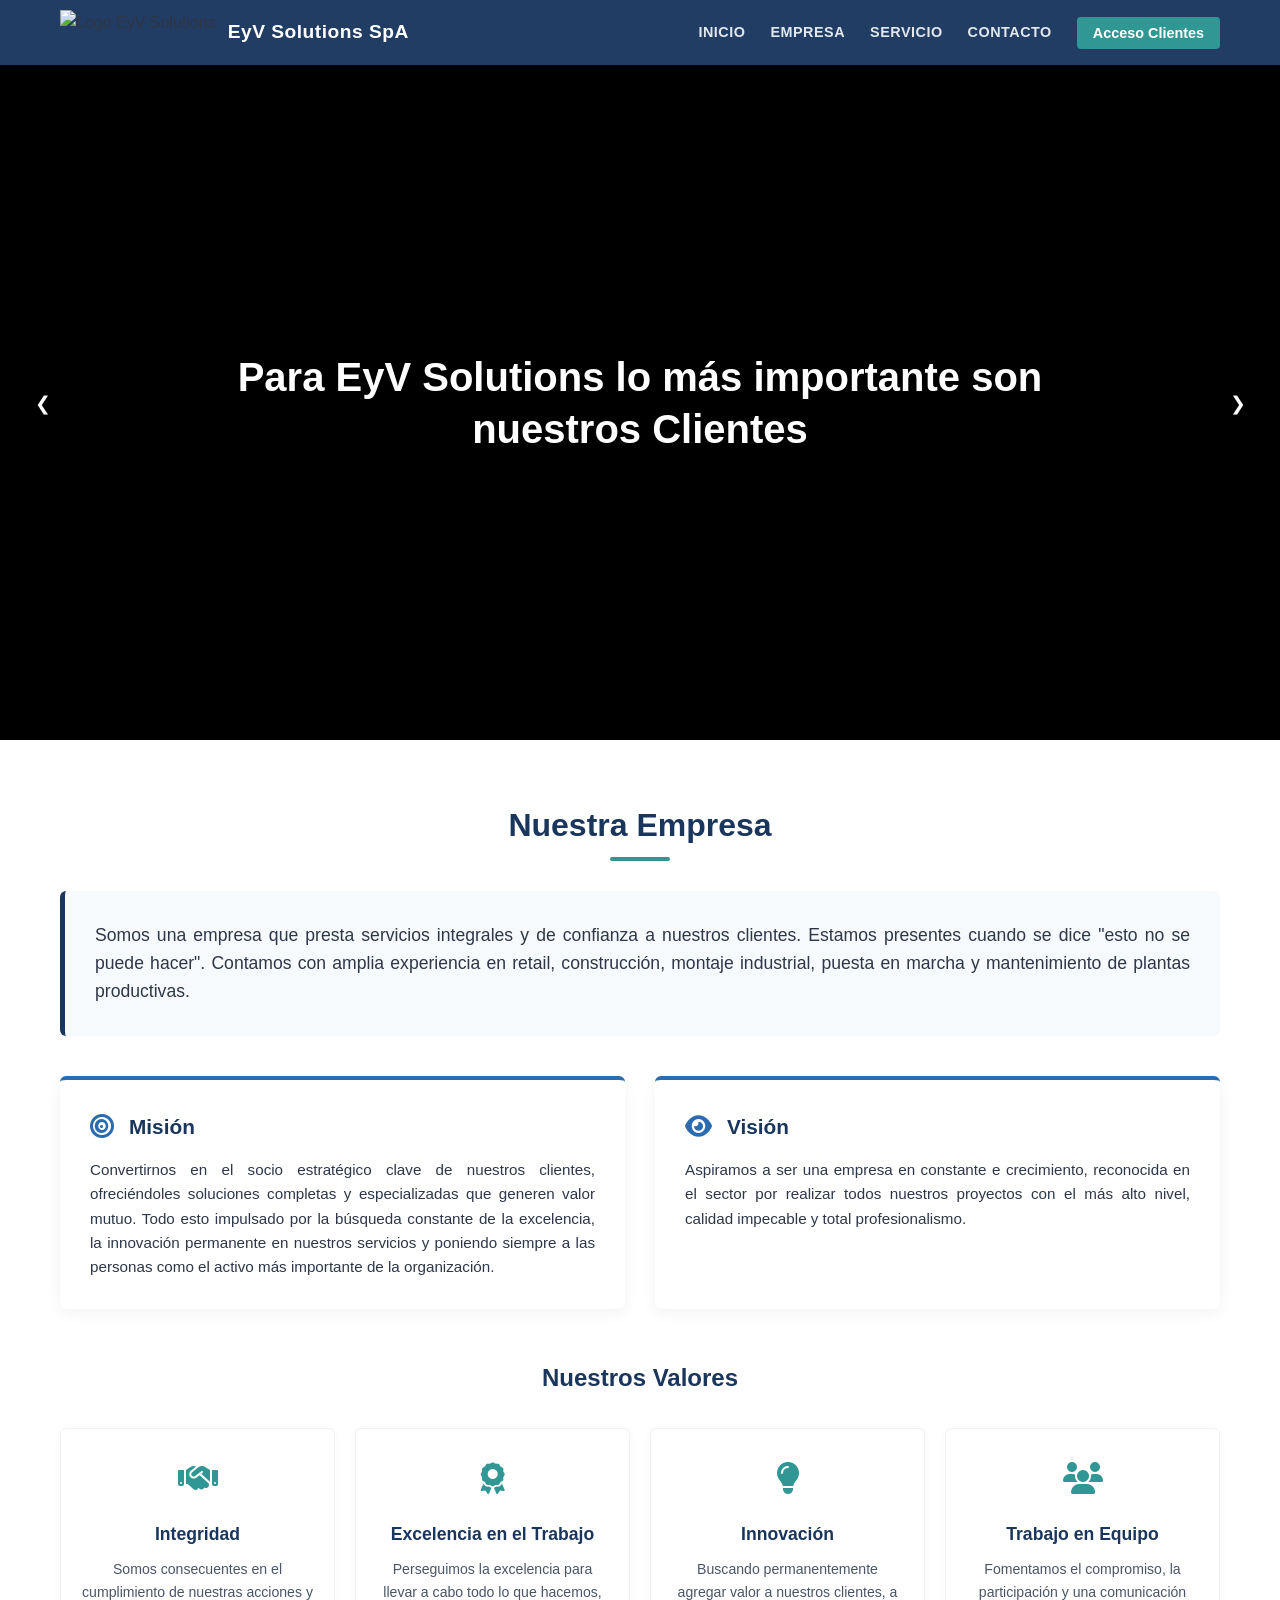
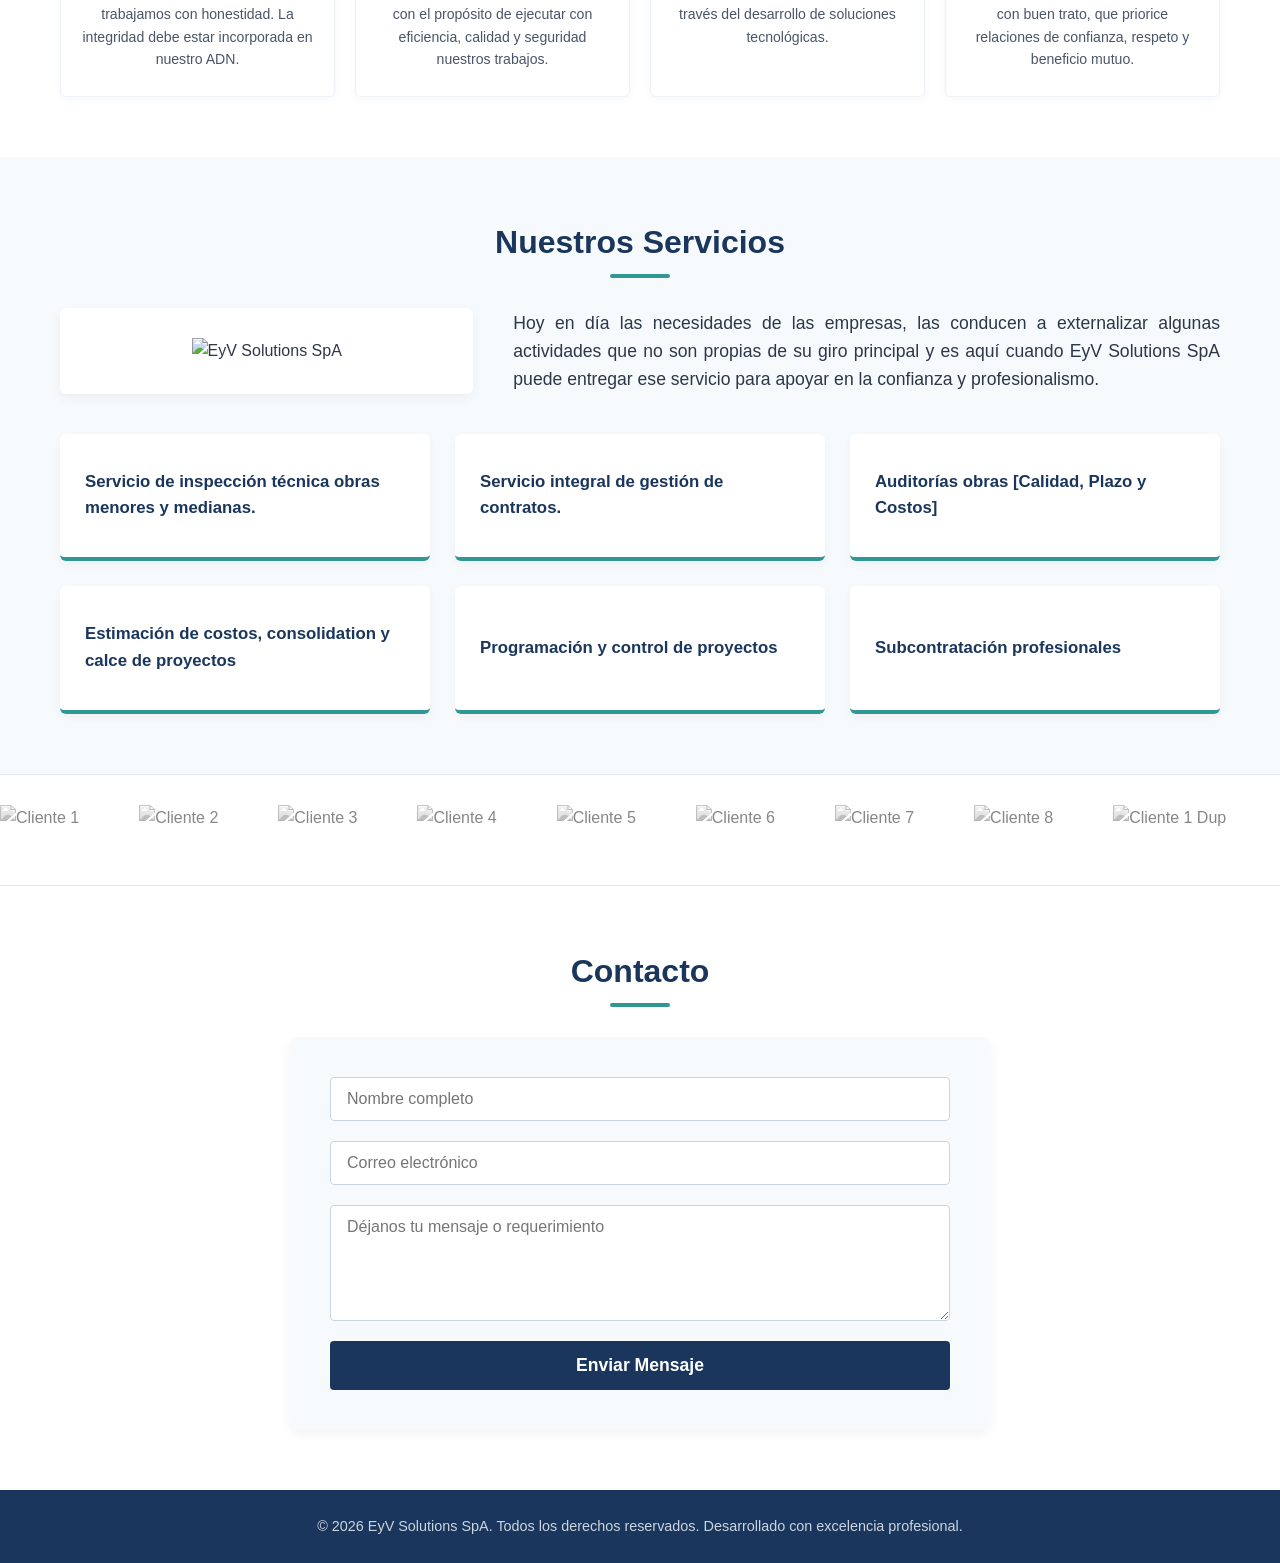
==== commit bcbd9037: "Update index.html" ====
--- a/index.html
+++ b/index.html
@@ -111,7 +111,7 @@
             <div class="servicio-card">Servicio de inspección técnica obras menores y medianas.</div>
             <div class="servicio-card">Servicio integral de gestión de contratos.</div>
             <div class="servicio-card">Auditorías obras [Calidad, Plazo y Costos]</div>
-            <div class="servicio-card">Estimación de costos, consolidación y calce de proyectos</div>
+            <div class="servicio-card">Estimación de costos, consolidation y calce de proyectos</div>
             <div class="servicio-card">Programación y control de proyectos</div>
             <div class="servicio-card">Subcontratación profesionales</div>
         </div>
@@ -179,6 +179,120 @@
         </div>
     </div>
 
-    
+    <script>
+    document.addEventListener('DOMContentLoaded', () => {
+        // LÓGICA DEL HERO CAROUSEL
+        const slides = document.querySelectorAll('.slide');
+        const prevBtn = document.getElementById('prevSlide');
+        const nextBtn = document.getElementById('nextSlide');
+        let currentSlide = 0;
+        let carouselInterval;
+
+        function showSlide(index) {
+            slides.forEach(slide => slide.classList.remove('active'));
+            if(slides[index]) slides[index].classList.add('active');
+        }
+
+        function nextSlideFunc() {
+            currentSlide = (currentSlide + 1) % slides.length;
+            showSlide(currentSlide);
+        }
+
+        function prevSlideFunc() {
+            currentSlide = (currentSlide - 1 + slides.length) % slides.length;
+            showSlide(currentSlide);
+        }
+
+        if (nextBtn && prevBtn) {
+            nextBtn.addEventListener('click', () => { nextSlideFunc(); resetInterval(); });
+            prevBtn.addEventListener('click', () => { prevSlideFunc(); resetInterval(); });
+        }
+
+        function startInterval() { carouselInterval = setInterval(nextSlideFunc, 5000); }
+        function resetInterval() { clearInterval(carouselInterval); startInterval(); }
+        if (slides.length > 0) { startInterval(); }
+
+        // LÓGICA DEL MODAL ACCESO CLIENTES
+        const modal = document.getElementById('modal-login');
+        const btnAcceso = document.getElementById('btn-acceso');
+        const closeX = document.querySelector('.close-modal');
+        const linkContacto = document.getElementById('link-contacto-desde-modal');
+
+        if (btnAcceso && modal) { btnAcceso.addEventListener('click', () => { modal.style.display = 'flex'; }); }
+        if (closeX && modal) { closeX.addEventListener('click', () => { modal.style.display = 'none'; }); }
+        
+        window.addEventListener('click', (e) => {
+            if (modal && e.target === modal) { modal.style.display = 'none'; }
+        });
+
+        if (linkContacto && modal) {
+            linkContacto.addEventListener('click', () => { modal.style.display = 'none'; });
+        }
+
+        // FUNCIONALIDAD DE CONTACTO REAL CON ENLACE FORMSPREE
+        const formContacto = document.getElementById('form-contacto');
+        const contactoWrapper = document.getElementById('contacto-wrapper');
+        const urlFormspree = "https://formspree.io/f/mjgddzrn"; 
+
+        function activarLogicaFormulario() {
+            const formularioActual = document.getElementById('form-contacto');
+            const botonActual = document.getElementById('btn-contacto-submit');
+
+            if (formularioActual && contactoWrapper) {
+                formularioActual.addEventListener('submit', function(e) {
+                    e.preventDefault();
+
+                    const nombre = document.getElementById('contacto-nombre');
+                    const email = document.getElementById('contacto-email');
+                    const mensaje = document.getElementById('contacto-mensaje');
+                    let formValido = true;
+
+                    [nombre, email, mensaje].forEach(campo => campo.classList.remove('error-field'));
+
+                    if (!nombre.value.trim()) { nombre.classList.add('error-field'); formValido = false; }
+                    if (!email.value.trim() || !email.value.includes('@')) { email.classList.add('error-field'); formValido = false; }
+                    if (!mensaje.value.trim()) { mensaje.classList.add('error-field'); formValido = false; }
+
+                    if (formValido) {
+                        botonActual.disabled = true;
+                        botonActual.innerHTML = '<i class="fas fa-spinner fa-spin"></i> Enviando...';
+
+                        const datosFormulario = new FormData();
+                        datosFormulario.append('Nombre', nombre.value);
+                        datosFormulario.append('Correo', email.value);
+                        datosFormulario.append('Mensaje', mensaje.value);
+
+                        fetch(urlFormspree, {
+                            method: 'POST',
+                            body: datosFormulario,
+                            headers: { 'Accept': 'application/json' }
+                        })
+                        .then(response => {
+                            if (response.ok) {
+                                contactoWrapper.innerHTML = `
+                                    <div class="success-message-box">
+                                        <div class="success-icon"><i class="fas fa-check-circle"></i></div>
+                                        <h3>¡Mensaje recibido con éxito!</h3>
+                                        <p>Nos pondremos en contacto contigo a la brevedad para abordar tus requerimientos con total profesionalismo.</p>
+                                        <p style="margin-top: 10px; font-weight: 600; color: #3384b3;">Muchas gracias por escribir a EyV Solutions.</p>
+                                    </div>
+                                `;
+                            } else {
+                                throw new Error('Error en el servidor');
+                            }
+                        })
+                        .catch(error => {
+                            botonActual.disabled = false;
+                            botonActual.innerHTML = 'Enviar Mensaje';
+                            alert('Hubo un inconveniente de conexión. Por favor, inténtalo nuevamente.');
+                        });
+                    }
+                });
+            }
+        }
+
+        if (formContacto) { activarLogicaFormulario(); }
+    });
+    </script>
 </body>
 </html>
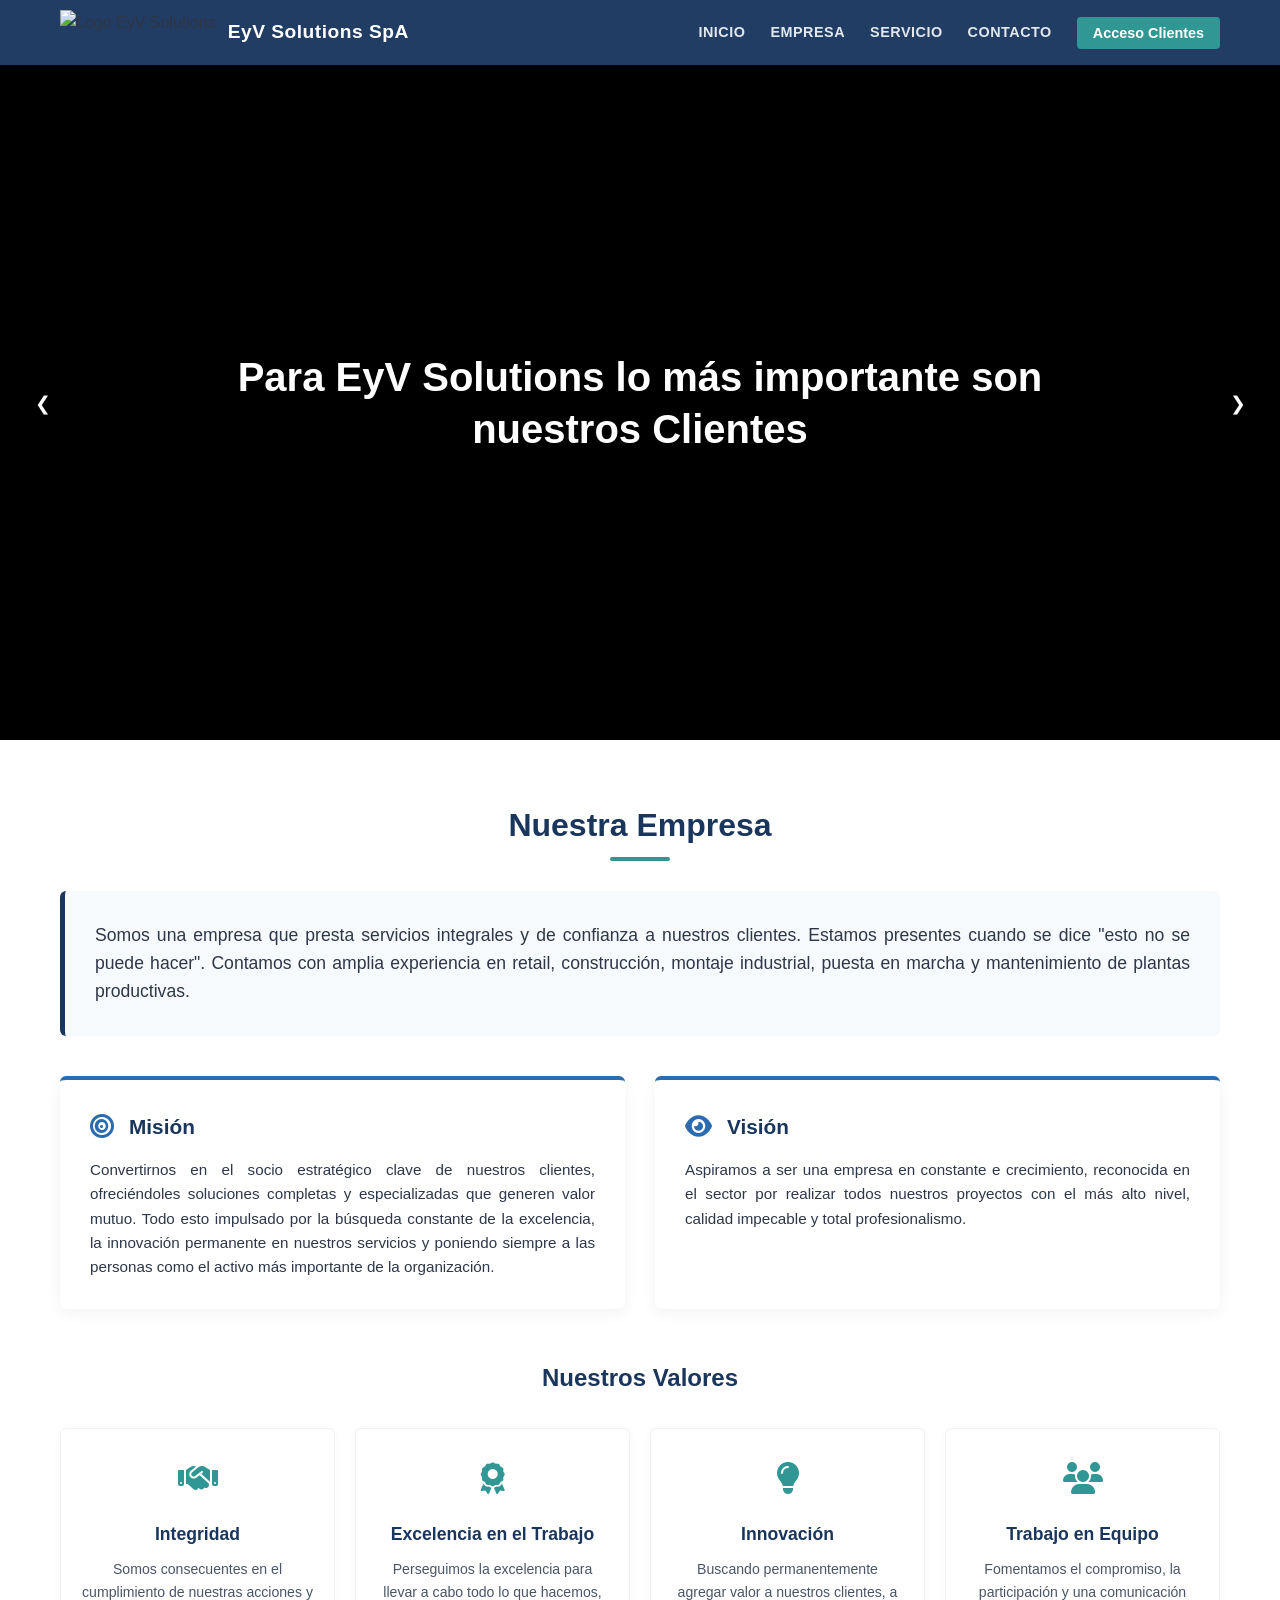
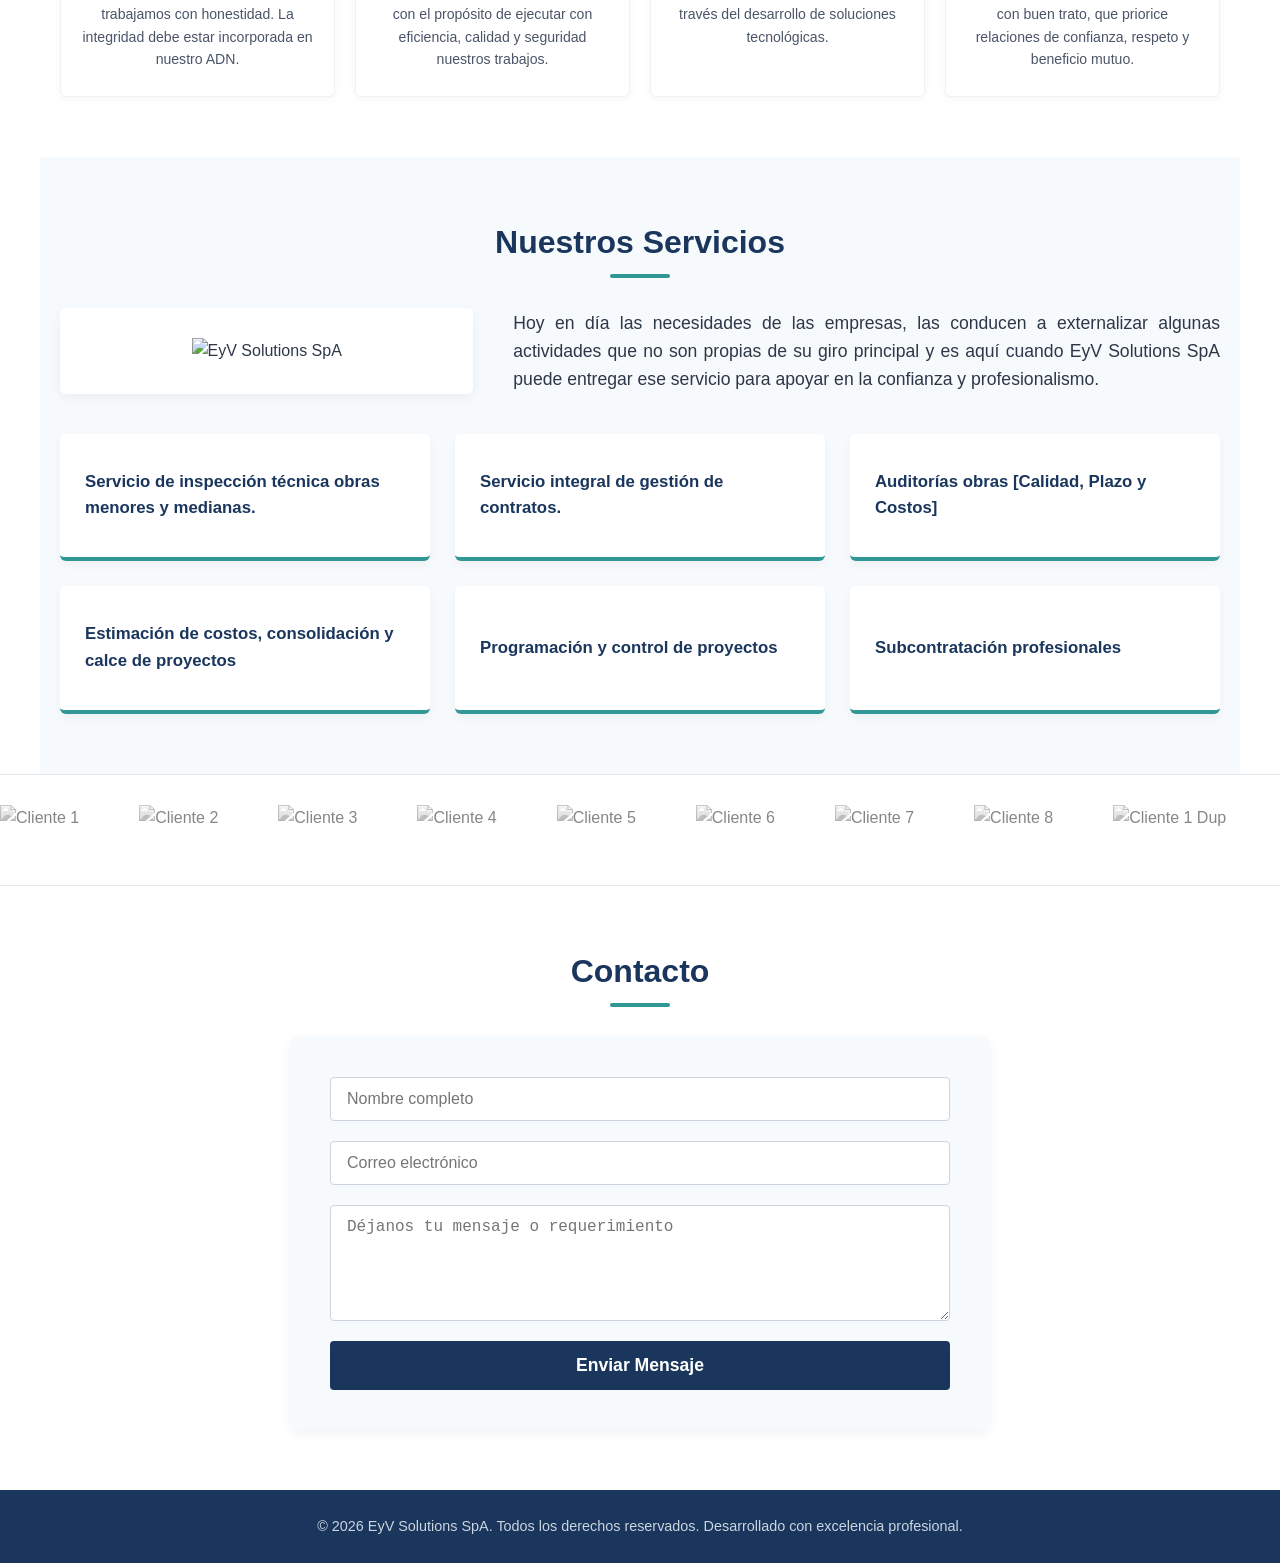
==== commit d8a53c60: "Update index.html" ====
--- a/index.html
+++ b/index.html
@@ -5,7 +5,392 @@
     <meta name="viewport" content="width=device-width, initial-scale=1.0">
     <title>EyV Solutions SpA - Servicios Integrales e Ingeniería</title>
     <link rel="stylesheet" href="https://cdnjs.cloudflare.com/ajax/libs/font-awesome/6.4.0/css/all.min.css">
-    <link rel="stylesheet" href="styles.css">
+    
+    <style>
+        :root {
+            --primary-color: #1a365d;   /* Azul Corporativo Oscuro */
+            --secondary-color: #2b6cb0; /* Azul Flexible */
+            --accent-color: #319795;    /* Verde Azulado de Innovación */
+            --light-bg: #f7fafc;        /* Fondo claro grisáceo */
+            --dark-text: #2d3748;       /* Texto principal oscurecido */
+            --white: #ffffff;
+            --transition-fast: opacity 0.4s ease-in-out;
+        }
+
+        * {
+            margin: 0;
+            padding: 0;
+            box-sizing: border-box;
+        }
+
+        body {
+            font-family: 'Arial', sans-serif;
+            color: var(--dark-text);
+            background-color: var(--white);
+            line-height: 1.6;
+            overflow-x: hidden;
+        }
+
+        /* 📌 MENÚ DE NAVEGACIÓN SUPERIOR FIJO */
+        .navbar-fixed {
+            position: fixed;
+            top: 0;
+            left: 0;
+            width: 100%;
+            background-color: rgba(26, 54, 93, 0.96);
+            box-shadow: 0 2px 10px rgba(0,0,0,0.15);
+            z-index: 1000;
+        }
+
+        .navbar-container {
+            max-width: 1200px;
+            margin: 0 auto;
+            display: flex;
+            justify-content: space-between;
+            align-items: center;
+            padding: 10px 20px;
+        }
+
+        .logo-area {
+            display: flex;
+            align-items: center;
+            gap: 12px;
+        }
+
+        .nav-logo {
+            height: 45px;
+            width: auto;
+            object-fit: contain;
+        }
+
+        .brand-name {
+            color: var(--white);
+            font-weight: bold;
+            font-size: 1.2rem;
+            letter-spacing: 0.5px;
+        }
+
+        .nav-links {
+            display: flex;
+            align-items: center;
+            gap: 25px;
+        }
+
+        .nav-links a {
+            color: #e2e8f0;
+            text-decoration: none;
+            font-size: 0.9rem;
+            font-weight: 600;
+            letter-spacing: 0.5px;
+            transition: color 0.3s ease;
+        }
+
+        .nav-links a:hover {
+            color: #90cdf4;
+        }
+
+        .btn-acceso-nav {
+            background-color: var(--accent-color);
+            color: var(--white);
+            border: none;
+            padding: 8px 16px;
+            font-size: 0.9rem;
+            font-weight: bold;
+            border-radius: 4px;
+            cursor: pointer;
+            transition: background-color 0.3s ease, transform 0.2s ease;
+        }
+
+        .btn-acceso-nav:hover {
+            background-color: #287e7c;
+            transform: translateY(-1px);
+        }
+
+        /* 🎠 SECCIÓN INICIO: HERO CAROUSEL AUTOMÁTICO */
+        .hero-container {
+            position: relative;
+            height: 75vh;
+            margin-top: 65px;
+            overflow: hidden;
+            background-color: #000;
+        }
+
+        .slide {
+            position: absolute;
+            top: 0;
+            left: 0;
+            width: 100%;
+            height: 100%;
+            background-size: cover;
+            background-position: center;
+            background-repeat: no-repeat;
+            opacity: 0;
+            transition: var(--transition-fast);
+            display: flex;
+            align-items: center;
+            justify-content: center;
+            z-index: 1;
+        }
+
+        .slide.active {
+            opacity: 1;
+            z-index: 2;
+        }
+
+        .hero-content {
+            max-width: 900px;
+            padding: 0 40px;
+            text-align: center;
+        }
+
+        .hero-content h1 {
+            color: var(--white);
+            font-size: 2.5rem;
+            font-weight: bold;
+            text-shadow: 2px 2px 8px rgba(0, 0, 0, 0.8);
+            line-height: 1.3;
+        }
+
+        .carousel-control {
+            position: absolute;
+            top: 50%;
+            transform: translateY(-50%);
+            background-color: rgba(0, 0, 0, 0.4);
+            color: var(--white);
+            border: none;
+            width: 45px;
+            height: 45px;
+            font-size: 1.2rem;
+            border-radius: 50%;
+            cursor: pointer;
+            z-index: 10;
+            transition: background-color 0.3s ease;
+            display: flex;
+            align-items: center;
+            justify-content: center;
+        }
+
+        .carousel-control:hover { background-color: rgba(0, 0, 0, 0.7); }
+        .carousel-control.prev { left: 20px; }
+        .carousel-control.next { right: 20px; }
+
+        /* 📦 SECCIONES CONTENEDORAS COMUNES */
+        .section-container {
+            max-width: 1200px;
+            margin: 0 auto;
+            padding: 60px 20px;
+        }
+
+        .bg-light {
+            background-color: var(--light-bg);
+        }
+
+        h2 {
+            font-size: 2rem;
+            color: var(--primary-color);
+            text-align: center;
+            margin-bottom: 40px;
+            position: relative;
+            font-weight: bold;
+        }
+
+        h2::after {
+            content: '';
+            position: absolute;
+            bottom: -10px;
+            left: 50%;
+            transform: translateX(-50%);
+            width: 60px;
+            height: 4px;
+            background-color: var(--accent-color);
+            border-radius: 2px;
+        }
+
+        /* 🏢 ESTRUCTURA SECCIÓN EMPRESA */
+        .empresa-intro-box {
+            background-color: var(--light-bg);
+            padding: 30px;
+            border-radius: 6px;
+            border-left: 5px solid var(--primary-color);
+            margin-bottom: 40px;
+        }
+
+        .empresa-text {
+            font-size: 1.1rem;
+            color: var(--dark-text);
+            text-align: justify;
+        }
+
+        .mision-vision-grid {
+            display: grid;
+            grid-template-columns: repeat(auto-fit, minmax(300px, 1fr));
+            gap: 30px;
+            margin-bottom: 50px;
+        }
+
+        .valores-card {
+            background-color: var(--white);
+            padding: 30px;
+            border-radius: 6px;
+            box-shadow: 0 4px 15px rgba(0,0,0,0.05);
+            border-top: 4px solid var(--secondary-color);
+        }
+
+        .card-icon-title {
+            display: flex;
+            align-items: center;
+            gap: 15px;
+            margin-bottom: 15px;
+        }
+
+        .card-icon-title i { font-size: 1.5rem; color: var(--secondary-color); }
+        .card-icon-title h3 { font-size: 1.3rem; color: var(--primary-color); }
+        .valores-card p { text-align: justify; font-size: 0.95rem; }
+
+        .subtitulo-seccion {
+            text-align: center;
+            font-size: 1.5rem;
+            color: var(--primary-color);
+            margin-top: 20px;
+            margin-bottom: 30px;
+        }
+
+        .valores-corporativos-grid {
+            display: grid;
+            grid-template-columns: repeat(auto-fit, minmax(220px, 1fr));
+            gap: 20px;
+        }
+
+        .valor-item {
+            background-color: var(--white);
+            padding: 25px 20px;
+            border-radius: 6px;
+            text-align: center;
+            box-shadow: 0 2px 8px rgba(0,0,0,0.04);
+            border: 1px solid #edf2f7;
+        }
+
+        .valor-icon { font-size: 2rem; color: var(--accent-color); margin-bottom: 15px; }
+        .valor-item h4 { color: var(--primary-color); margin-bottom: 10px; font-size: 1.1rem; }
+        .valor-item p { font-size: 0.88rem; color: #4a5568; }
+
+        /* 🛠️ ESTRUCTURA SECCIÓN SERVICIO */
+        .servicio-top-layout {
+            display: flex;
+            gap: 40px;
+            align-items: center;
+            margin-bottom: 40px;
+        }
+
+        .servicio-branding-box {
+            flex: 1;
+            background-color: var(--white);
+            padding: 30px;
+            border-radius: 6px;
+            box-shadow: 0 4px 12px rgba(0,0,0,0.05);
+            display: flex;
+            justify-content: center;
+            align-items: center;
+        }
+
+        .servicio-brand-logo { max-height: 100px; width: auto; object-fit: contain; }
+        .servicio-description-box { flex: 2; }
+        .servicio-intro-text { font-size: 1.1rem; text-align: justify; }
+
+        .servicios-cards-grid {
+            display: grid;
+            grid-template-columns: repeat(auto-fit, minmax(280px, 1fr));
+            gap: 25px;
+        }
+
+        .servicio-card {
+            background-color: var(--white);
+            padding: 35px 25px;
+            border-radius: 6px;
+            box-shadow: 0 4px 10px rgba(0,0,0,0.04);
+            border-bottom: 4px solid var(--accent-color);
+            font-weight: 600;
+            color: var(--primary-color);
+            font-size: 1.05rem;
+            transition: transform 0.3s ease, box-shadow 0.3s ease;
+            display: flex;
+            align-items: center;
+        }
+
+        .servicio-card:hover {
+            transform: translateY(-4px);
+            box-shadow: 0 6px 18px rgba(0,0,0,0.08);
+        }
+
+        /* 🤝 CARRUSEL INFINITO DE LOGOS */
+        .clientes-ticker-container {
+            background-color: var(--white);
+            padding: 30px 0;
+            border-top: 1px solid #e2e8f0;
+            border-bottom: 1px solid #e2e8f0;
+            overflow: hidden;
+            width: 100%;
+        }
+
+        .ticker-wrap { width: 100%; overflow: hidden; }
+        .ticker-track { display: flex; width: max-content; gap: 60px; animation: scrollTicker 25s linear infinite; }
+        .ticker-track img { height: 50px; width: auto; object-fit: contain; filter: grayscale(100%); opacity: 0.6; }
+
+        @keyframes scrollTicker {
+            0% { transform: translateX(0); }
+            100% { transform: translateX(calc(-50% - 30px)); }
+        }
+
+        /* 📩 SECCIÓN CONTACTO */
+        .contacto-wrapper {
+            max-width: 700px;
+            margin: 0 auto;
+            background-color: var(--light-bg);
+            padding: 40px;
+            border-radius: 8px;
+            box-shadow: 0 4px 12px rgba(0,0,0,0.05);
+        }
+
+        .contacto-form { display: flex; flex-direction: column; gap: 20px; }
+        .contacto-form input, .contacto-form textarea {
+            width: 100%; padding: 12px 16px; border: 1px solid #cbd5e0; border-radius: 4px; font-size: 1rem;
+        }
+
+        .btn-submit {
+            background-color: var(--primary-color); color: var(--white); border: none; padding: 14px;
+            font-size: 1.1rem; font-weight: bold; border-radius: 4px; cursor: pointer;
+        }
+
+        .main-footer { background-color: var(--primary-color); color: #cbd5e0; text-align: center; padding: 25px 20px; font-size: 0.9rem; }
+
+        /* 🔐 MODAL DE ACCESO CLIENTES */
+        .modal-overlay {
+            position: fixed; top: 0; left: 0; width: 100%; height: 100%; background-color: rgba(0, 0, 0, 0.6);
+            display: none; align-items: center; justify-content: center; z-index: 2000; padding: 20px;
+        }
+
+        .modal-box {
+            background-color: var(--white); width: 100%; max-width: 450px; border-radius: 8px; padding: 35px 30px; position: relative;
+        }
+
+        .close-modal { position: absolute; top: 15px; right: 20px; font-size: 1.8rem; color: #a0aec0; cursor: pointer; }
+        .modal-header-logo { text-align: center; margin-bottom: 25px; }
+        .modal-logo-img { height: 55px; width: auto; margin-bottom: 10px; }
+        .modal-header-logo h3 { color: var(--primary-color); font-size: 1.3rem; font-weight: bold; }
+        .modal-form { display: flex; flex-direction: column; gap: 18px; }
+        .input-group { display: flex; flex-direction: column; gap: 6px; }
+        .input-group label { font-size: 0.88rem; font-weight: 600; color: #4a5568; }
+        .input-group input { padding: 10px 14px; border: 1px solid #cbd5e0; border-radius: 4px; }
+        .btn-modal-login { background-color: var(--accent-color); color: var(--white); border: none; padding: 12px; font-weight: bold; border-radius: 4px; cursor: pointer; }
+        .modal-help-text { font-size: 0.82rem; color: #718096; text-align: center; }
+
+        @media (max-width: 768px) {
+            .nav-links { display: none; }
+            .hero-content h1 { font-size: 1.8rem; }
+            .mision-vision-grid { grid-template-columns: 1fr; }
+            .servicio-top-layout { flex-direction: column; gap: 20px; }
+        }
+    </style>
 </head>
 <body>
 
@@ -97,7 +482,6 @@
 
     <section id="servicio" class="section-container bg-light">
         <h2>Nuestros Servicios</h2>
-        
         <div class="servicio-top-layout">
             <div class="servicio-branding-box">
                 <img src="https://raw.githubusercontent.com/eyv-site/EYV-SOLUTIONS/main/logo.png" alt="EyV Solutions SpA" class="servicio-brand-logo">
@@ -111,7 +495,7 @@
             <div class="servicio-card">Servicio de inspección técnica obras menores y medianas.</div>
             <div class="servicio-card">Servicio integral de gestión de contratos.</div>
             <div class="servicio-card">Auditorías obras [Calidad, Plazo y Costos]</div>
-            <div class="servicio-card">Estimación de costos, consolidation y calce de proyectos</div>
+            <div class="servicio-card">Estimación de costos, consolidación y calce de proyectos</div>
             <div class="servicio-card">Programación y control de proyectos</div>
             <div class="servicio-card">Subcontratación profesionales</div>
         </div>
@@ -174,7 +558,6 @@
                     <input type="password" id="modal-pass" placeholder="••••••••" required>
                 </div>
                 <button type="submit" class="btn-modal-login">Ingresar al Portal</button>
-                <p class="modal-help-text">¿No posees una cuenta o necesitas soporte técnico? <a href="#contacto" id="link-contacto-desde-modal">Contáctanos aquí</a></p>
             </form>
         </div>
     </div>
@@ -216,7 +599,6 @@
         const modal = document.getElementById('modal-login');
         const btnAcceso = document.getElementById('btn-acceso');
         const closeX = document.querySelector('.close-modal');
-        const linkContacto = document.getElementById('link-contacto-desde-modal');
 
         if (btnAcceso && modal) { btnAcceso.addEventListener('click', () => { modal.style.display = 'flex'; }); }
         if (closeX && modal) { closeX.addEventListener('click', () => { modal.style.display = 'none'; }); }
@@ -225,73 +607,51 @@
             if (modal && e.target === modal) { modal.style.display = 'none'; }
         });
 
-        if (linkContacto && modal) {
-            linkContacto.addEventListener('click', () => { modal.style.display = 'none'; });
-        }
-
         // FUNCIONALIDAD DE CONTACTO REAL CON ENLACE FORMSPREE
         const formContacto = document.getElementById('form-contacto');
         const contactoWrapper = document.getElementById('contacto-wrapper');
         const urlFormspree = "https://formspree.io/f/mjgddzrn"; 
 
-        function activarLogicaFormulario() {
-            const formularioActual = document.getElementById('form-contacto');
-            const botonActual = document.getElementById('btn-contacto-submit');
-
-            if (formularioActual && contactoWrapper) {
-                formularioActual.addEventListener('submit', function(e) {
-                    e.preventDefault();
-
-                    const nombre = document.getElementById('contacto-nombre');
-                    const email = document.getElementById('contacto-email');
-                    const mensaje = document.getElementById('contacto-mensaje');
-                    let formValido = true;
-
-                    [nombre, email, mensaje].forEach(campo => campo.classList.remove('error-field'));
-
-                    if (!nombre.value.trim()) { nombre.classList.add('error-field'); formValido = false; }
-                    if (!email.value.trim() || !email.value.includes('@')) { email.classList.add('error-field'); formValido = false; }
-                    if (!mensaje.value.trim()) { mensaje.classList.add('error-field'); formValido = false; }
-
-                    if (formValido) {
-                        botonActual.disabled = true;
-                        botonActual.innerHTML = '<i class="fas fa-spinner fa-spin"></i> Enviando...';
-
-                        const datosFormulario = new FormData();
-                        datosFormulario.append('Nombre', nombre.value);
-                        datosFormulario.append('Correo', email.value);
-                        datosFormulario.append('Mensaje', mensaje.value);
-
-                        fetch(urlFormspree, {
-                            method: 'POST',
-                            body: datosFormulario,
-                            headers: { 'Accept': 'application/json' }
-                        })
-                        .then(response => {
-                            if (response.ok) {
-                                contactoWrapper.innerHTML = `
-                                    <div class="success-message-box">
-                                        <div class="success-icon"><i class="fas fa-check-circle"></i></div>
-                                        <h3>¡Mensaje recibido con éxito!</h3>
-                                        <p>Nos pondremos en contacto contigo a la brevedad para abordar tus requerimientos con total profesionalismo.</p>
-                                        <p style="margin-top: 10px; font-weight: 600; color: #3384b3;">Muchas gracias por escribir a EyV Solutions.</p>
-                                    </div>
-                                `;
-                            } else {
-                                throw new Error('Error en el servidor');
-                            }
-                        })
-                        .catch(error => {
-                            botonActual.disabled = false;
-                            botonActual.innerHTML = 'Enviar Mensaje';
-                            alert('Hubo un inconveniente de conexión. Por favor, inténtalo nuevamente.');
-                        });
+        if (formContacto && contactoWrapper) {
+            formContacto.addEventListener('submit', function(e) {
+                e.preventDefault();
+                const nombre = document.getElementById('contacto-nombre').value;
+                const email = document.getElementById('contacto-email').value;
+                const mensaje = document.getElementById('contacto-mensaje').value;
+                const botonActual = document.getElementById('btn-contacto-submit');
+
+                botonActual.disabled = true;
+                botonActual.innerHTML = 'Enviando...';
+
+                const datosFormulario = new FormData();
+                datosFormulario.append('Nombre', nombre);
+                datosFormulario.append('Correo', email);
+                datosFormulario.append('Mensaje', mensaje);
+
+                fetch(urlFormspree, {
+                    method: 'POST',
+                    body: datosFormulario,
+                    headers: { 'Accept': 'application/json' }
+                })
+                .then(response => {
+                    if (response.ok) {
+                        contactoWrapper.innerHTML = `
+                            <div style="text-align:center; padding: 20px;">
+                                <h3 style="color:#1a365d;">¡Mensaje enviado con éxito!</h3>
+                                <p>Nos comunicaremos con usted a la brevedad.</p>
+                            </div>
+                        `;
+                    } else {
+                        throw new Error();
                     }
+                })
+                .catch(() => {
+                    botonActual.disabled = false;
+                    botonActual.innerHTML = 'Enviar Mensaje';
+                    alert('Error al enviar. Inténtelo nuevamente.');
                 });
-            }
-        }
-
-        if (formContacto) { activarLogicaFormulario(); }
+            });
+        }
     });
     </script>
 </body>
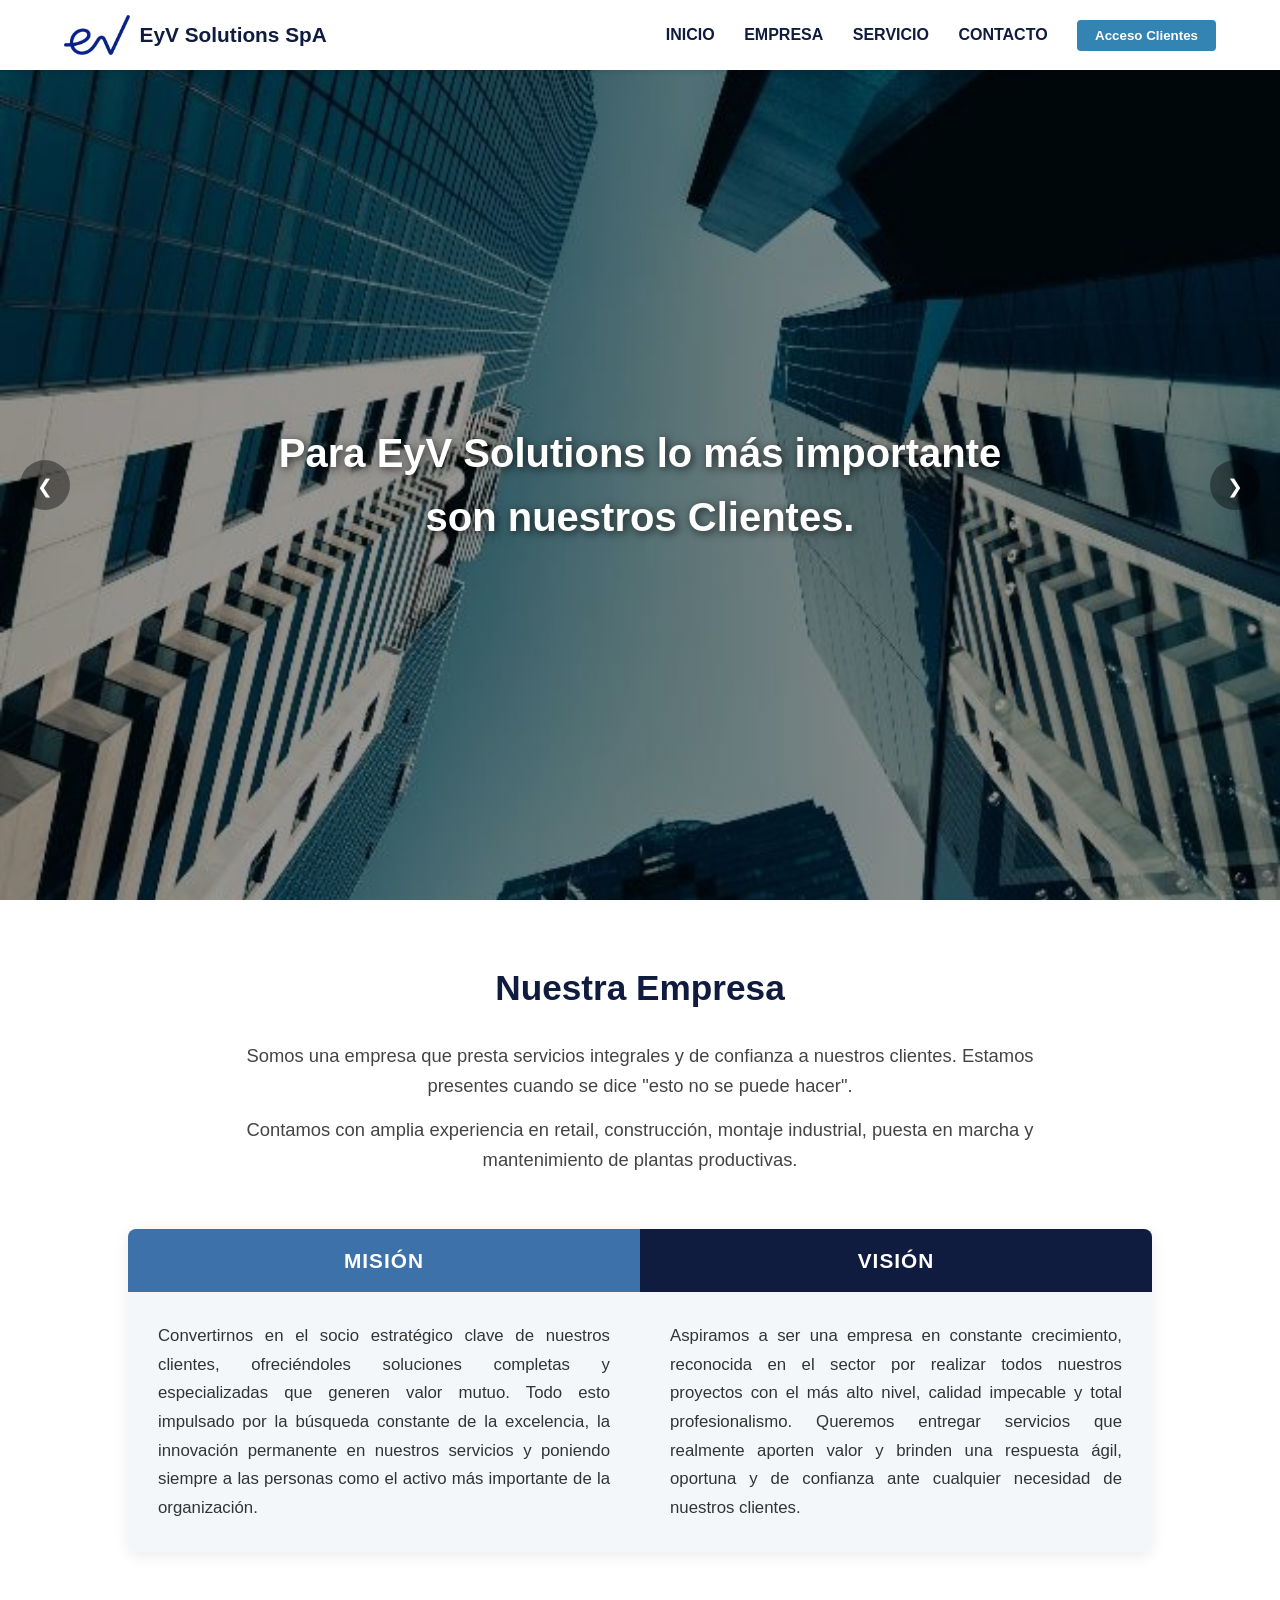
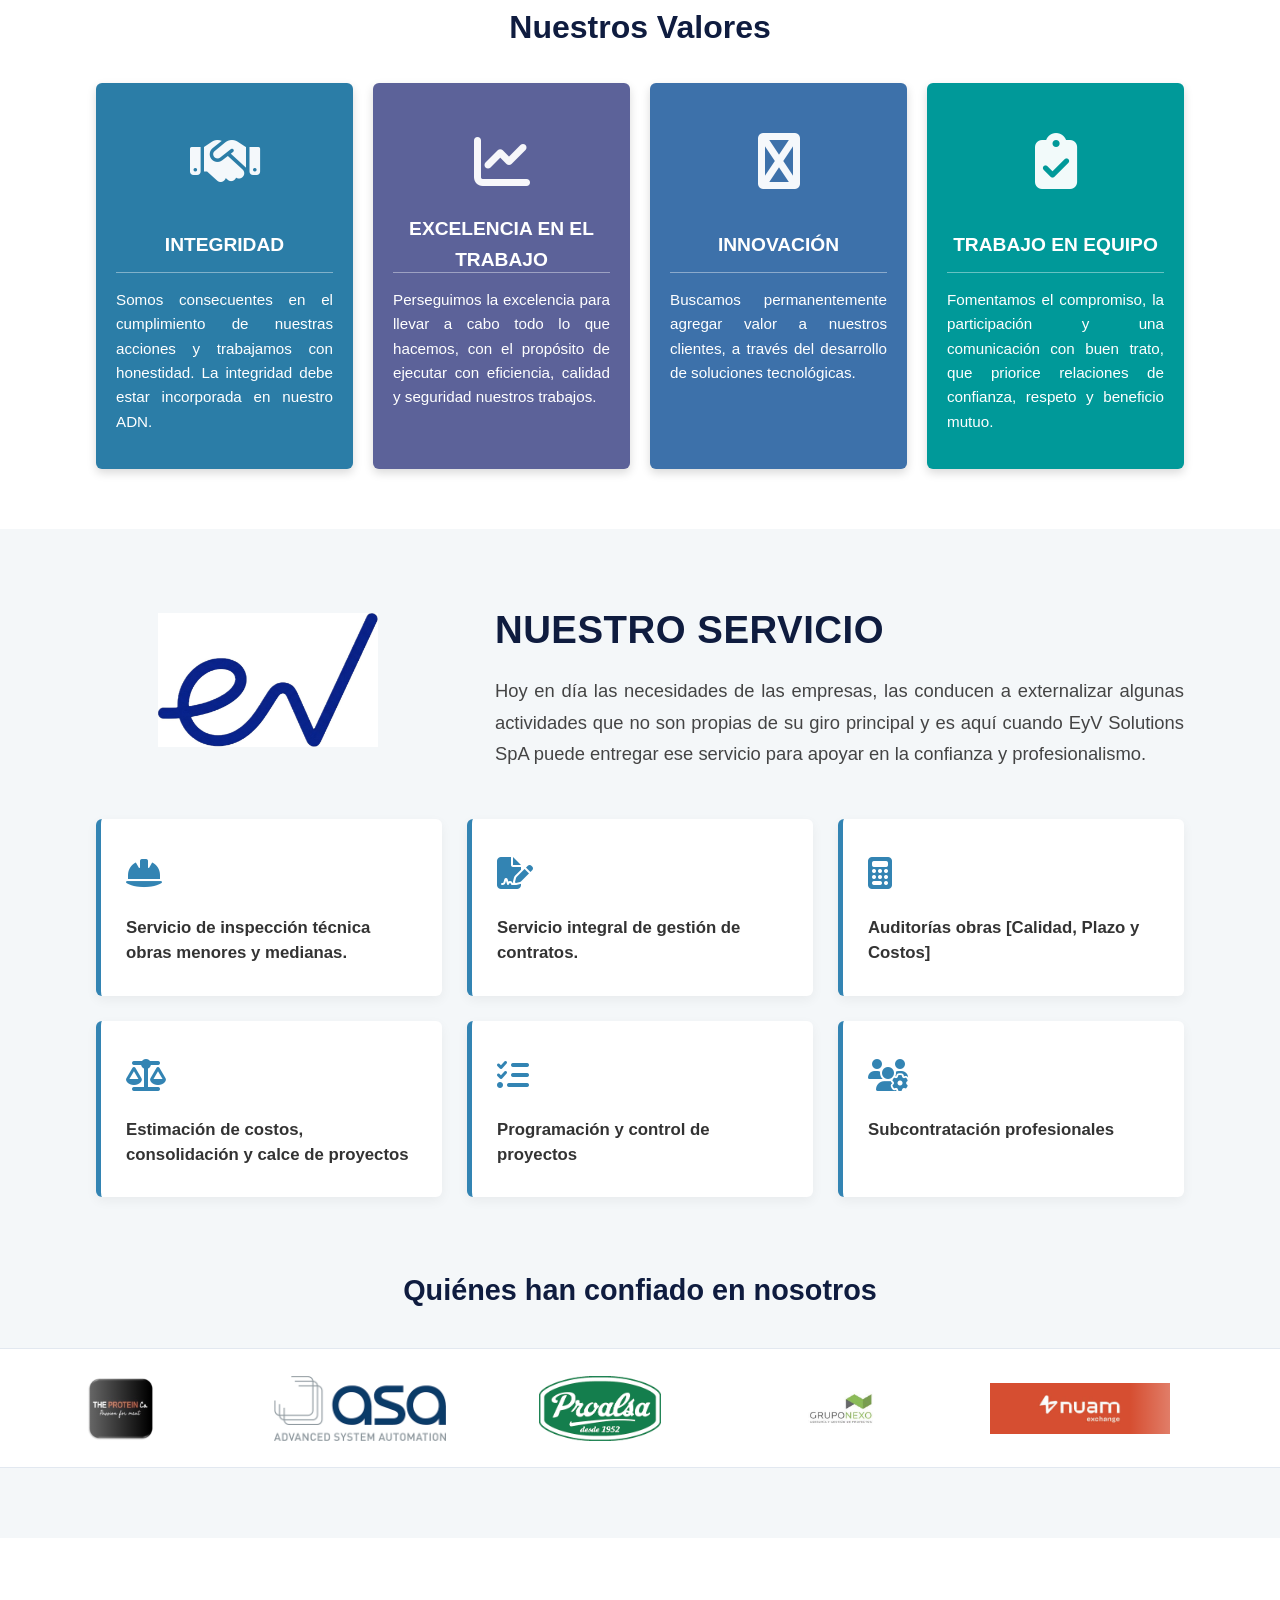
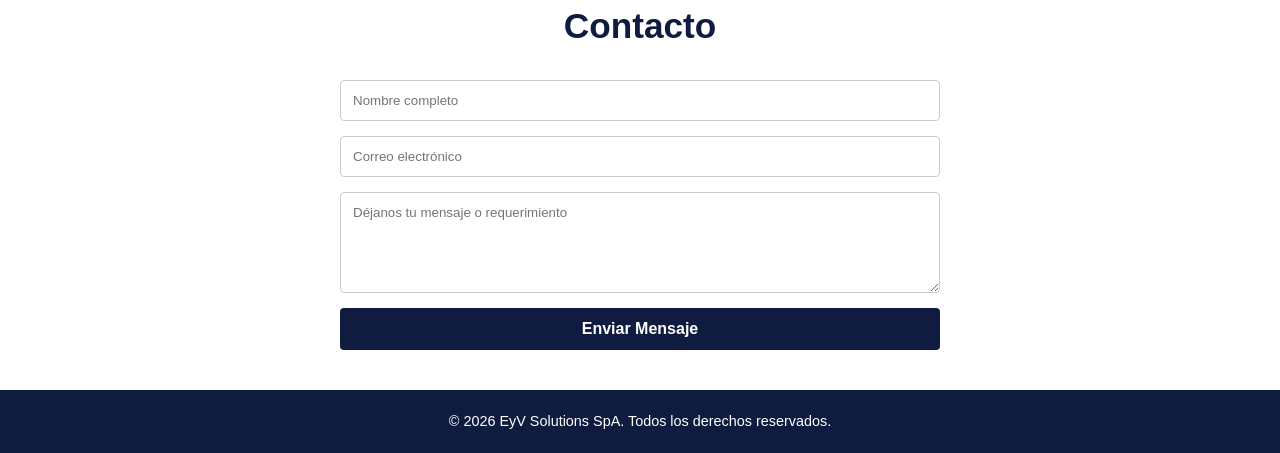
==== commit fa589724: "Update index.html" ====
--- a/index.html
+++ b/index.html
@@ -3,524 +3,172 @@
 <head>
     <meta charset="UTF-8">
     <meta name="viewport" content="width=device-width, initial-scale=1.0">
-    <title>EyV Solutions SpA - Servicios Integrales e Ingeniería</title>
+    <title>EyV Solutions SpA</title>
+    <!-- Librería de iconos vectoriales FontAwesome para los servicios y valores -->
     <link rel="stylesheet" href="https://cdnjs.cloudflare.com/ajax/libs/font-awesome/6.4.0/css/all.min.css">
+    <link rel="stylesheet" href="styles.css">
+</head>
     
-    <style>
-        :root {
-            --primary-color: #1a365d;   /* Azul Corporativo Oscuro */
-            --secondary-color: #2b6cb0; /* Azul Flexible */
-            --accent-color: #319795;    /* Verde Azulado de Innovación */
-            --light-bg: #f7fafc;        /* Fondo claro grisáceo */
-            --dark-text: #2d3748;       /* Texto principal oscurecido */
-            --white: #ffffff;
-            --transition-fast: opacity 0.4s ease-in-out;
-        }
-
-        * {
-            margin: 0;
-            padding: 0;
-            box-sizing: border-box;
-        }
-
-        body {
-            font-family: 'Arial', sans-serif;
-            color: var(--dark-text);
-            background-color: var(--white);
-            line-height: 1.6;
-            overflow-x: hidden;
-        }
-
-        /* 📌 MENÚ DE NAVEGACIÓN SUPERIOR FIJO */
-        .navbar-fixed {
-            position: fixed;
-            top: 0;
-            left: 0;
-            width: 100%;
-            background-color: rgba(26, 54, 93, 0.96);
-            box-shadow: 0 2px 10px rgba(0,0,0,0.15);
-            z-index: 1000;
-        }
-
-        .navbar-container {
-            max-width: 1200px;
-            margin: 0 auto;
-            display: flex;
-            justify-content: space-between;
-            align-items: center;
-            padding: 10px 20px;
-        }
-
-        .logo-area {
-            display: flex;
-            align-items: center;
-            gap: 12px;
-        }
-
-        .nav-logo {
-            height: 45px;
-            width: auto;
-            object-fit: contain;
-        }
-
-        .brand-name {
-            color: var(--white);
-            font-weight: bold;
-            font-size: 1.2rem;
-            letter-spacing: 0.5px;
-        }
-
-        .nav-links {
-            display: flex;
-            align-items: center;
-            gap: 25px;
-        }
-
-        .nav-links a {
-            color: #e2e8f0;
-            text-decoration: none;
-            font-size: 0.9rem;
-            font-weight: 600;
-            letter-spacing: 0.5px;
-            transition: color 0.3s ease;
-        }
-
-        .nav-links a:hover {
-            color: #90cdf4;
-        }
-
-        .btn-acceso-nav {
-            background-color: var(--accent-color);
-            color: var(--white);
-            border: none;
-            padding: 8px 16px;
-            font-size: 0.9rem;
-            font-weight: bold;
-            border-radius: 4px;
-            cursor: pointer;
-            transition: background-color 0.3s ease, transform 0.2s ease;
-        }
-
-        .btn-acceso-nav:hover {
-            background-color: #287e7c;
-            transform: translateY(-1px);
-        }
-
-        /* 🎠 SECCIÓN INICIO: HERO CAROUSEL AUTOMÁTICO */
-        .hero-container {
-            position: relative;
-            height: 75vh;
-            margin-top: 65px;
-            overflow: hidden;
-            background-color: #000;
-        }
-
-        .slide {
-            position: absolute;
-            top: 0;
-            left: 0;
-            width: 100%;
-            height: 100%;
-            background-size: cover;
-            background-position: center;
-            background-repeat: no-repeat;
-            opacity: 0;
-            transition: var(--transition-fast);
-            display: flex;
-            align-items: center;
-            justify-content: center;
-            z-index: 1;
-        }
-
-        .slide.active {
-            opacity: 1;
-            z-index: 2;
-        }
-
-        .hero-content {
-            max-width: 900px;
-            padding: 0 40px;
-            text-align: center;
-        }
-
-        .hero-content h1 {
-            color: var(--white);
-            font-size: 2.5rem;
-            font-weight: bold;
-            text-shadow: 2px 2px 8px rgba(0, 0, 0, 0.8);
-            line-height: 1.3;
-        }
-
-        .carousel-control {
-            position: absolute;
-            top: 50%;
-            transform: translateY(-50%);
-            background-color: rgba(0, 0, 0, 0.4);
-            color: var(--white);
-            border: none;
-            width: 45px;
-            height: 45px;
-            font-size: 1.2rem;
-            border-radius: 50%;
-            cursor: pointer;
-            z-index: 10;
-            transition: background-color 0.3s ease;
-            display: flex;
-            align-items: center;
-            justify-content: center;
-        }
-
-        .carousel-control:hover { background-color: rgba(0, 0, 0, 0.7); }
-        .carousel-control.prev { left: 20px; }
-        .carousel-control.next { right: 20px; }
-
-        /* 📦 SECCIONES CONTENEDORAS COMUNES */
-        .section-container {
-            max-width: 1200px;
-            margin: 0 auto;
-            padding: 60px 20px;
-        }
-
-        .bg-light {
-            background-color: var(--light-bg);
-        }
-
-        h2 {
-            font-size: 2rem;
-            color: var(--primary-color);
-            text-align: center;
-            margin-bottom: 40px;
-            position: relative;
-            font-weight: bold;
-        }
-
-        h2::after {
-            content: '';
-            position: absolute;
-            bottom: -10px;
-            left: 50%;
-            transform: translateX(-50%);
-            width: 60px;
-            height: 4px;
-            background-color: var(--accent-color);
-            border-radius: 2px;
-        }
-
-        /* 🏢 ESTRUCTURA SECCIÓN EMPRESA */
-        .empresa-intro-box {
-            background-color: var(--light-bg);
-            padding: 30px;
-            border-radius: 6px;
-            border-left: 5px solid var(--primary-color);
-            margin-bottom: 40px;
-        }
-
-        .empresa-text {
-            font-size: 1.1rem;
-            color: var(--dark-text);
-            text-align: justify;
-        }
-
-        .mision-vision-grid {
-            display: grid;
-            grid-template-columns: repeat(auto-fit, minmax(300px, 1fr));
-            gap: 30px;
-            margin-bottom: 50px;
-        }
-
-        .valores-card {
-            background-color: var(--white);
-            padding: 30px;
-            border-radius: 6px;
-            box-shadow: 0 4px 15px rgba(0,0,0,0.05);
-            border-top: 4px solid var(--secondary-color);
-        }
-
-        .card-icon-title {
-            display: flex;
-            align-items: center;
-            gap: 15px;
-            margin-bottom: 15px;
-        }
-
-        .card-icon-title i { font-size: 1.5rem; color: var(--secondary-color); }
-        .card-icon-title h3 { font-size: 1.3rem; color: var(--primary-color); }
-        .valores-card p { text-align: justify; font-size: 0.95rem; }
-
-        .subtitulo-seccion {
-            text-align: center;
-            font-size: 1.5rem;
-            color: var(--primary-color);
-            margin-top: 20px;
-            margin-bottom: 30px;
-        }
-
-        .valores-corporativos-grid {
-            display: grid;
-            grid-template-columns: repeat(auto-fit, minmax(220px, 1fr));
-            gap: 20px;
-        }
-
-        .valor-item {
-            background-color: var(--white);
-            padding: 25px 20px;
-            border-radius: 6px;
-            text-align: center;
-            box-shadow: 0 2px 8px rgba(0,0,0,0.04);
-            border: 1px solid #edf2f7;
-        }
-
-        .valor-icon { font-size: 2rem; color: var(--accent-color); margin-bottom: 15px; }
-        .valor-item h4 { color: var(--primary-color); margin-bottom: 10px; font-size: 1.1rem; }
-        .valor-item p { font-size: 0.88rem; color: #4a5568; }
-
-        /* 🛠️ ESTRUCTURA SECCIÓN SERVICIO */
-        .servicio-top-layout {
-            display: flex;
-            gap: 40px;
-            align-items: center;
-            margin-bottom: 40px;
-        }
-
-        .servicio-branding-box {
-            flex: 1;
-            background-color: var(--white);
-            padding: 30px;
-            border-radius: 6px;
-            box-shadow: 0 4px 12px rgba(0,0,0,0.05);
-            display: flex;
-            justify-content: center;
-            align-items: center;
-        }
-
-        .servicio-brand-logo { max-height: 100px; width: auto; object-fit: contain; }
-        .servicio-description-box { flex: 2; }
-        .servicio-intro-text { font-size: 1.1rem; text-align: justify; }
-
-        .servicios-cards-grid {
-            display: grid;
-            grid-template-columns: repeat(auto-fit, minmax(280px, 1fr));
-            gap: 25px;
-        }
-
-        .servicio-card {
-            background-color: var(--white);
-            padding: 35px 25px;
-            border-radius: 6px;
-            box-shadow: 0 4px 10px rgba(0,0,0,0.04);
-            border-bottom: 4px solid var(--accent-color);
-            font-weight: 600;
-            color: var(--primary-color);
-            font-size: 1.05rem;
-            transition: transform 0.3s ease, box-shadow 0.3s ease;
-            display: flex;
-            align-items: center;
-        }
-
-        .servicio-card:hover {
-            transform: translateY(-4px);
-            box-shadow: 0 6px 18px rgba(0,0,0,0.08);
-        }
-
-        /* 🤝 CARRUSEL INFINITO DE LOGOS */
-        .clientes-ticker-container {
-            background-color: var(--white);
-            padding: 30px 0;
-            border-top: 1px solid #e2e8f0;
-            border-bottom: 1px solid #e2e8f0;
-            overflow: hidden;
-            width: 100%;
-        }
-
-        .ticker-wrap { width: 100%; overflow: hidden; }
-        .ticker-track { display: flex; width: max-content; gap: 60px; animation: scrollTicker 25s linear infinite; }
-        .ticker-track img { height: 50px; width: auto; object-fit: contain; filter: grayscale(100%); opacity: 0.6; }
-
-        @keyframes scrollTicker {
-            0% { transform: translateX(0); }
-            100% { transform: translateX(calc(-50% - 30px)); }
-        }
-
-        /* 📩 SECCIÓN CONTACTO */
-        .contacto-wrapper {
-            max-width: 700px;
-            margin: 0 auto;
-            background-color: var(--light-bg);
-            padding: 40px;
-            border-radius: 8px;
-            box-shadow: 0 4px 12px rgba(0,0,0,0.05);
-        }
-
-        .contacto-form { display: flex; flex-direction: column; gap: 20px; }
-        .contacto-form input, .contacto-form textarea {
-            width: 100%; padding: 12px 16px; border: 1px solid #cbd5e0; border-radius: 4px; font-size: 1rem;
-        }
-
-        .btn-submit {
-            background-color: var(--primary-color); color: var(--white); border: none; padding: 14px;
-            font-size: 1.1rem; font-weight: bold; border-radius: 4px; cursor: pointer;
-        }
-
-        .main-footer { background-color: var(--primary-color); color: #cbd5e0; text-align: center; padding: 25px 20px; font-size: 0.9rem; }
-
-        /* 🔐 MODAL DE ACCESO CLIENTES */
-        .modal-overlay {
-            position: fixed; top: 0; left: 0; width: 100%; height: 100%; background-color: rgba(0, 0, 0, 0.6);
-            display: none; align-items: center; justify-content: center; z-index: 2000; padding: 20px;
-        }
-
-        .modal-box {
-            background-color: var(--white); width: 100%; max-width: 450px; border-radius: 8px; padding: 35px 30px; position: relative;
-        }
-
-        .close-modal { position: absolute; top: 15px; right: 20px; font-size: 1.8rem; color: #a0aec0; cursor: pointer; }
-        .modal-header-logo { text-align: center; margin-bottom: 25px; }
-        .modal-logo-img { height: 55px; width: auto; margin-bottom: 10px; }
-        .modal-header-logo h3 { color: var(--primary-color); font-size: 1.3rem; font-weight: bold; }
-        .modal-form { display: flex; flex-direction: column; gap: 18px; }
-        .input-group { display: flex; flex-direction: column; gap: 6px; }
-        .input-group label { font-size: 0.88rem; font-weight: 600; color: #4a5568; }
-        .input-group input { padding: 10px 14px; border: 1px solid #cbd5e0; border-radius: 4px; }
-        .btn-modal-login { background-color: var(--accent-color); color: var(--white); border: none; padding: 12px; font-weight: bold; border-radius: 4px; cursor: pointer; }
-        .modal-help-text { font-size: 0.82rem; color: #718096; text-align: center; }
-
-        @media (max-width: 768px) {
-            .nav-links { display: none; }
-            .hero-content h1 { font-size: 1.8rem; }
-            .mision-vision-grid { grid-template-columns: 1fr; }
-            .servicio-top-layout { flex-direction: column; gap: 20px; }
-        }
-    </style>
-</head>
-<body>
-
-    <header class="navbar-fixed">
-        <div class="navbar-container">
-            <div class="logo-area">
-                <img src="https://raw.githubusercontent.com/eyv-site/EYV-SOLUTIONS/main/logo.png" alt="Logo EyV Solutions" class="nav-logo">
-                <span class="brand-name">EyV Solutions SpA</span>
-            </div>
-            <nav class="nav-links">
-                <a href="#inicio">INICIO</a>
-                <a href="#empresa">EMPRESA</a>
-                <a href="#servicio">SERVICIO</a>
-                <a href="#contacto">CONTACTO</a>
-                <button class="btn-acceso-nav" id="btn-acceso">Acceso Clientes</button>
-            </nav>
-        </div>
+<body id="top">
+
+    <header class="navbar">
+        <div class="logo-container">
+            <img src="Logo.jpg" alt="EyV Solutions SpA" class="logo-img">
+            <span class="logo-text">EyV Solutions SpA</span>
+        </div>
+        <nav class="nav-menu">
+            <a href="#top">INICIO</a>
+            <a href="#empresa">EMPRESA</a>
+            <a href="#servicio">SERVICIO</a>
+            <a href="#contacto">CONTACTO</a>
+            <button id="btn-acceso" class="btn-cliente">Acceso Clientes</button>
+        </nav>
     </header>
 
-    <section id="inicio" class="hero-container">
-        <div class="slide active" style="background-image: linear-gradient(rgba(0,0,0,0.45), rgba(0,0,0,0.45)), url('https://raw.githubusercontent.com/eyv-site/EYV-SOLUTIONS/main/slide1.jpg');">
-            <div class="hero-content">
-                <h1>Para EyV Solutions lo más importante son nuestros Clientes</h1>
-            </div>
-        </div>
-        <div class="slide" style="background-image: linear-gradient(rgba(0,0,0,0.45), rgba(0,0,0,0.45)), url('https://raw.githubusercontent.com/eyv-site/EYV-SOLUTIONS/main/slide2.jpg');">
-            <div class="hero-content">
+    <section id="inicio" class="hero-carousel">
+        <div class="slide active" style="background-image: linear-gradient(rgba(0,0,0,0.4), rgba(0,0,0,0.4)), url('image_157b5f.jpg');">
+            <div class="carousel-content">
+                <h1>Para EyV Solutions lo más importante son nuestros Clientes.</h1>
+            </div>
+        </div>
+        <div class="slide" style="background-image: linear-gradient(rgba(0,0,0,0.4), rgba(0,0,0,0.4)), url('image_157480.jpg');">
+            <div class="carousel-content">
                 <h1>En EyV Solutions creamos soluciones a la medida de nuestros Clientes.</h1>
             </div>
         </div>
-        <div class="slide" style="background-image: linear-gradient(rgba(0,0,0,0.45), rgba(0,0,0,0.45)), url('https://raw.githubusercontent.com/eyv-site/EYV-SOLUTIONS/main/slide3.jpg');">
-            <div class="hero-content">
+        <div class="slide" style="background-image: linear-gradient(rgba(0,0,0,0.4), rgba(0,0,0,0.4)), url('Oficina.png');">
+            <div class="carousel-content">
                 <h1>Con EyV Solutions los clientes logran ejecutar sus proyectos.</h1>
             </div>
         </div>
 
-        <button class="carousel-control prev" id="prevSlide">&#10094;</button>
-        <button class="carousel-control next" id="nextSlide">&#10095;</button>
-    </section>
-
-    <section id="empresa" class="section-container">
-        <h2>Nuestra Empresa</h2>
-        <div class="empresa-intro-box">
-            <p class="empresa-text">Somos una empresa que presta servicios integrales y de confianza a nuestros clientes. Estamos presentes cuando se dice "esto no se puede hacer". Contamos con amplia experiencia en retail, construcción, montaje industrial, puesta en marcha y mantenimiento de plantas productivas.</p>
-        </div>
-
-        <div class="mision-vision-grid">
-            <div class="valores-card">
-                <div class="card-icon-title">
-                    <i class="fas fa-bullseye"></i>
-                    <h3>Misión</h3>
-                </div>
-                <p>Convertirnos en el socio estratégico clave de nuestros clientes, ofreciéndoles soluciones completas y especializadas que generen valor mutuo. Todo esto impulsado por la búsqueda constante de la excelencia, la innovación permanente en nuestros servicios y poniendo siempre a las personas como el activo más importante de la organización.</p>
-            </div>
-
-            <div class="valores-card">
-                <div class="card-icon-title">
-                    <i class="fas fa-eye"></i>
-                    <h3>Visión</h3>
-                </div>
-                <p>Aspiramos a ser una empresa en constante e crecimiento, reconocida en el sector por realizar todos nuestros proyectos con el más alto nivel, calidad impecable y total profesionalismo.</p>
-            </div>
-        </div>
-
-        <h3 class="subtitulo-seccion">Nuestros Valores</h3>
-        <div class="valores-corporativos-grid">
-            <div class="valor-item">
-                <div class="valor-icon"><i class="fas fa-handshake"></i></div>
-                <h4>Integridad</h4>
+        <button class="carousel-btn prev" id="prevSlide">&#10094;</button>
+        <button class="carousel-btn next" id="nextSlide">&#10095;</button>
+    </section>
+
+    <section id="empresa" class="company-section">
+        
+        <div class="section-container">
+            <h2>Nuestra Empresa</h2>
+            <p>Somos una empresa que presta servicios integrales y de confianza a nuestros clientes. Estamos presentes cuando se dice "esto no se puede hacer".</p>
+            <p>Contamos con amplia experiencia en retail, construcción, montaje industrial, puesta en marcha y mantenimiento de plantas productivas.</p>
+        </div>
+
+        <div class="strategic-pillars-container">
+            <div class="pillar-box">
+                <div class="pillar-header">MISIÓN</div>
+                <div class="pillar-body">
+                    <p>Convertirnos en el socio estratégico clave de nuestros clientes, ofreciéndoles soluciones completas y especializadas que generen valor mutuo. Todo esto impulsado por la búsqueda constante de la excelencia, la innovación permanente en nuestros servicios y poniendo siempre a las personas como el activo más importante de la organización.</p>
+                </div>
+            </div>
+            <div class="pillar-box">
+                <div class="pillar-header">VISIÓN</div>
+                <div class="pillar-body">
+                    <p>Aspiramos a ser una empresa en constante crecimiento, reconocida en el sector por realizar todos nuestros proyectos con el más alto nivel, calidad impecable y total profesionalismo. Queremos entregar servicios que realmente aporten valor y brinden una respuesta ágil, oportuna y de confianza ante cualquier necesidad de nuestros clientes.</p>
+                </div>
+            </div>
+        </div>
+
+        <div class="values-section-title">
+            <h2>Nuestros Valores</h2>
+        </div>
+        
+        <div class="values-grid">
+            <div class="value-card card-integridad">
+                <div class="value-icon"><i class="fas fa-handshake"></i></div>
+                <h3>INTEGRIDAD</h3>
                 <p>Somos consecuentes en el cumplimiento de nuestras acciones y trabajamos con honestidad. La integridad debe estar incorporada en nuestro ADN.</p>
             </div>
-            <div class="valor-item">
-                <div class="valor-icon"><i class="fas fa-award"></i></div>
-                <h4>Excelencia en el Trabajo</h4>
+
+            <div class="value-card card-excelencia">
+                <div class="value-icon"><i class="fas fa-chart-line"></i></div>
+                <h3>EXCELENCIA EN EL TRABAJO</h3>
                 <p>Perseguimos la excelencia para llevar a cabo todo lo que hacemos, con el propósito de ejecutar con eficiencia, calidad y seguridad nuestros trabajos.</p>
             </div>
-            <div class="valor-item">
-                <div class="valor-icon"><i class="fas fa-lightbulb"></i></div>
-                <h4>Innovación</h4>
-                <p>Buscando permanentemente agregar valor a nuestros clientes, a través del desarrollo de soluciones tecnológicas.</p>
-            </div>
-            <div class="valor-item">
-                <div class="valor-icon"><i class="fas fa-users"></i></div>
-                <h4>Trabajo en Equipo</h4>
+
+            <div class="value-card card-innovacion">
+                <div class="value-icon"><i class="fas fa-hubspot"></i></div>
+                <h3>INNOVACIÓN</h3>
+                <p>Buscamos permanentemente agregar valor a nuestros clientes, a través del desarrollo de soluciones tecnológicas.</p>
+            </div>
+
+            <div class="value-card card-equipo">
+                <div class="value-icon"><i class="fas fa-clipboard-check"></i></div>
+                <h3>TRABAJO EN EQUIPO</h3>
                 <p>Fomentamos el compromiso, la participación y una comunicación con buen trato, que priorice relaciones de confianza, respeto y beneficio mutuo.</p>
             </div>
         </div>
     </section>
 
-    <section id="servicio" class="section-container bg-light">
-        <h2>Nuestros Servicios</h2>
-        <div class="servicio-top-layout">
-            <div class="servicio-branding-box">
-                <img src="https://raw.githubusercontent.com/eyv-site/EYV-SOLUTIONS/main/logo.png" alt="EyV Solutions SpA" class="servicio-brand-logo">
-            </div>
-            <div class="servicio-description-box">
-                <p class="servicio-intro-text">Hoy en día las necesidades de las empresas, las conducen a externalizar algunas actividades que no son propias de su giro principal y es aquí cuando EyV Solutions SpA puede entregar ese servicio para apoyar en la confianza y profesionalismo.</p>
-            </div>
-        </div>
-
-        <div class="servicios-cards-grid">
-            <div class="servicio-card">Servicio de inspección técnica obras menores y medianas.</div>
-            <div class="servicio-card">Servicio integral de gestión de contratos.</div>
-            <div class="servicio-card">Auditorías obras [Calidad, Plazo y Costos]</div>
-            <div class="servicio-card">Estimación de costos, consolidación y calce de proyectos</div>
-            <div class="servicio-card">Programación y control de proyectos</div>
-            <div class="servicio-card">Subcontratación profesionales</div>
-        </div>
-    </section>
-
-    <section class="clientes-ticker-container">
-        <div class="ticker-wrap">
-            <div class="ticker-track">
-                <img src="https://raw.githubusercontent.com/eyv-site/EYV-SOLUTIONS/main/foto1.png" alt="Cliente 1">
-                <img src="https://raw.githubusercontent.com/eyv-site/EYV-SOLUTIONS/main/foto2.png" alt="Cliente 2">
-                <img src="https://raw.githubusercontent.com/eyv-site/EYV-SOLUTIONS/main/foto3.png" alt="Cliente 3">
-                <img src="https://raw.githubusercontent.com/eyv-site/EYV-SOLUTIONS/main/foto4.png" alt="Cliente 4">
-                <img src="https://raw.githubusercontent.com/eyv-site/EYV-SOLUTIONS/main/foto5.png" alt="Cliente 5">
-                <img src="https://raw.githubusercontent.com/eyv-site/EYV-SOLUTIONS/main/foto6.png" alt="Cliente 6">
-                <img src="https://raw.githubusercontent.com/eyv-site/EYV-SOLUTIONS/main/foto7.png" alt="Cliente 7">
-                <img src="https://raw.githubusercontent.com/eyv-site/EYV-SOLUTIONS/main/foto8.png" alt="Cliente 8">
+    <!-- SECCIÓN NUESTRO SERVICIO REESTRUCTURADA (image_0d8b46.png) -->
+    <section id="servicio" class="services-section bg-light">
+        
+        <!-- Bloque 1: Encabezado con Logotipo e Introducción de la Lámina -->
+        <div class="services-intro-container">
+            <div class="services-logo-side">
+                <!-- Se destaca el logotipo corporativo en formato real e independiente -->
+                <img src="Logo.jpg" alt="EyV" class="services-brand-img">
+            </div>
+            <div class="services-text-side">
+                <h2>NUESTRO SERVICIO</h2>
+                <p>Hoy en día las necesidades de las empresas, las conducen a externalizar algunas actividades que no son propias de su giro principal y es aquí cuando EyV Solutions SpA puede entregar ese servicio para apoyar en la confianza y profesionalismo.</p>
+            </div>
+        </div>
+
+        <!-- Bloque 2: Cuadrícula de 6 Servicios con Textos 100% Editables -->
+        <div class="services-grid">
+            <div class="service-card">
+                <div class="service-card-icon"><i class="fas fa-hard-hat"></i></div>
+                <p>Servicio de inspección técnica obras menores y medianas.</p>
+            </div>
+            <div class="service-card">
+                <div class="service-card-icon"><i class="fas fa-file-signature"></i></div>
+                <p>Servicio integral de gestión de contratos.</p>
+            </div>
+            <div class="service-card">
+                <div class="service-card-icon"><i class="fas fa-calculator"></i></div>
+                <p>Auditorías obras [Calidad, Plazo y Costos]</p>
+            </div>
+            <div class="service-card">
+                <div class="service-card-icon"><i class="fas fa-balance-scale"></i></div>
+                <p>Estimación de costos, consolidación y calce de proyectos</p>
+            </div>
+            <div class="service-card">
+                <div class="service-card-icon"><i class="fas fa-tasks"></i></div>
+                <p>Programación y control de proyectos</p>
+            </div>
+            <div class="service-card">
+                <div class="service-card-icon"><i class="fas fa-users-cog"></i></div>
+                <p>Subcontratación profesionales</p>
+            </div>
+        </div>
+
+        <!-- Bloque 3: Carrusel Infinito Automatizado de Clientes en la parte inferior -->
+        <div class="trusted-section-title">
+            <h3>Quiénes han confiado en nosotros</h3>
+        </div>
+        
+        <div class="slider-container">
+            <div class="slider-track">
+                <!-- Se listan tus 8 fotos cargadas en GitHub de forma duplicada para lograr el efecto infinito -->
+                <div class="slider-slide"><img src="foto1.png" alt="The Protein Co."></div>
+                <div class="slider-slide"><img src="foto2.png" alt="ASA"></div>
+                <div class="slider-slide"><img src="foto3.png" alt="Proalsa"></div>
+                <div class="slider-slide"><img src="foto4.png" alt="Gruponexo"></div>
+                <div class="slider-slide"><img src="foto5.png" alt="Nuam Exchange"></div>
+                <div class="slider-slide"><img src="foto6.png" alt="Mass"></div>
+                <div class="slider-slide"><img src="foto7.png" alt="GMD"></div>
+                <div class="slider-slide"><img src="foto8.png" alt="Incosa"></div>
                 
-                <img src="https://raw.githubusercontent.com/eyv-site/EYV-SOLUTIONS/main/foto1.png" alt="Cliente 1 Dup">
-                <img src="https://raw.githubusercontent.com/eyv-site/EYV-SOLUTIONS/main/foto2.png" alt="Cliente 2 Dup">
-                <img src="https://raw.githubusercontent.com/eyv-site/EYV-SOLUTIONS/main/foto3.png" alt="Cliente 3 Dup">
-                <img src="https://raw.githubusercontent.com/eyv-site/EYV-SOLUTIONS/main/foto4.png" alt="Cliente 4 Dup">
-                <img src="https://raw.githubusercontent.com/eyv-site/EYV-SOLUTIONS/main/foto5.png" alt="Cliente 5 Dup">
-                <img src="https://raw.githubusercontent.com/eyv-site/EYV-SOLUTIONS/main/foto6.png" alt="Cliente 6 Dup">
-                <img src="https://raw.githubusercontent.com/eyv-site/EYV-SOLUTIONS/main/foto7.png" alt="Cliente 7 Dup">
-                <img src="https://raw.githubusercontent.com/eyv-site/EYV-SOLUTIONS/main/foto8.png" alt="Cliente 8 Dup">
+                <!-- Copia espejo para bucle visual continuo fluido -->
+                <div class="slider-slide"><img src="foto1.png" alt="The Protein Co."></div>
+                <div class="slider-slide"><img src="foto2.png" alt="ASA"></div>
+                <div class="slider-slide"><img src="foto3.png" alt="Proalsa"></div>
+                <div class="slider-slide"><img src="foto4.png" alt="Gruponexo"></div>
+                <div class="slider-slide"><img src="foto5.png" alt="Nuam Exchange"></div>
+                <div class="slider-slide"><img src="foto6.png" alt="Mass"></div>
+                <div class="slider-slide"><img src="foto7.png" alt="GMD"></div>
+                <div class="slider-slide"><img src="foto8.png" alt="Incosa"></div>
             </div>
         </div>
     </section>
@@ -529,130 +177,40 @@
         <h2>Contacto</h2>
         <div class="contacto-wrapper" id="contacto-wrapper">
             <form class="contacto-form" id="form-contacto">
-                <input type="text" id="contacto-nombre" name="nombre" placeholder="Nombre completo" required>
-                <input type="email" id="contacto-email" name="email" placeholder="Correo electrónico" required>
-                <textarea id="contacto-mensaje" name="mensaje" placeholder="Déjanos tu mensaje o requerimiento" rows="5" required></textarea>
+                <input type="text" id="contacto-nombre" placeholder="Nombre completo" required>
+                <input type="email" id="contacto-email" placeholder="Correo electrónico" required>
+                <textarea id="contacto-mensaje" placeholder="Déjanos tu mensaje o requerimiento" rows="5" required></textarea>
                 <button type="submit" class="btn-submit" id="btn-contacto-submit">Enviar Mensaje</button>
             </form>
         </div>
     </section>
 
-    <footer class="main-footer">
-        <p>&copy; 2026 EyV Solutions SpA. Todos los derechos reservados. Desarrollado con excelencia profesional.</p>
+    <div id="modal-login" class="modal">
+        <div class="modal-content">
+            <span class="close-modal">&times;</span>
+            <h3>Portal de Clientes</h3>
+            <form id="login-form">
+                <div class="form-group">
+                    <label for="username">Usuario:</label>
+                    <input type="text" id="username" required>
+                </div>
+                <div class="form-group">
+                    <label for="password">Contraseña:</label>
+                    <input type="password" id="password" required>
+                </div>
+                <button type="submit" class="btn-submit">Ingresar</button>
+            </form>
+            <div class="no-cliente-box">
+                <p>¿Aún no eres nuestro cliente?</p>
+                <a href="#contacto" id="link-contacto-desde-modal">Contáctanos aquí para solicitar acceso</a>
+            </div>
+        </div>
+    </div>
+
+    <footer>
+        <p>&copy; 2026 EyV Solutions SpA. Todos los derechos reservados.</p>
     </footer>
 
-    <div class="modal-overlay" id="modal-login">
-        <div class="modal-box">
-            <span class="close-modal">&times;</span>
-            <div class="modal-header-logo">
-                <img src="https://raw.githubusercontent.com/eyv-site/EYV-SOLUTIONS/main/logo.png" alt="Logo EyV Solutions" class="modal-logo-img">
-                <h3>Portal Privado de Clientes</h3>
-            </div>
-            <form class="modal-form">
-                <div class="input-group">
-                    <label for="modal-user">Nombre de Usuario</label>
-                    <input type="text" id="modal-user" placeholder="Ej: rut o usuario corporativo" required>
-                </div>
-                <div class="input-group">
-                    <label for="modal-pass">Contraseña de Acceso</label>
-                    <input type="password" id="modal-pass" placeholder="••••••••" required>
-                </div>
-                <button type="submit" class="btn-modal-login">Ingresar al Portal</button>
-            </form>
-        </div>
-    </div>
-
-    <script>
-    document.addEventListener('DOMContentLoaded', () => {
-        // LÓGICA DEL HERO CAROUSEL
-        const slides = document.querySelectorAll('.slide');
-        const prevBtn = document.getElementById('prevSlide');
-        const nextBtn = document.getElementById('nextSlide');
-        let currentSlide = 0;
-        let carouselInterval;
-
-        function showSlide(index) {
-            slides.forEach(slide => slide.classList.remove('active'));
-            if(slides[index]) slides[index].classList.add('active');
-        }
-
-        function nextSlideFunc() {
-            currentSlide = (currentSlide + 1) % slides.length;
-            showSlide(currentSlide);
-        }
-
-        function prevSlideFunc() {
-            currentSlide = (currentSlide - 1 + slides.length) % slides.length;
-            showSlide(currentSlide);
-        }
-
-        if (nextBtn && prevBtn) {
-            nextBtn.addEventListener('click', () => { nextSlideFunc(); resetInterval(); });
-            prevBtn.addEventListener('click', () => { prevSlideFunc(); resetInterval(); });
-        }
-
-        function startInterval() { carouselInterval = setInterval(nextSlideFunc, 5000); }
-        function resetInterval() { clearInterval(carouselInterval); startInterval(); }
-        if (slides.length > 0) { startInterval(); }
-
-        // LÓGICA DEL MODAL ACCESO CLIENTES
-        const modal = document.getElementById('modal-login');
-        const btnAcceso = document.getElementById('btn-acceso');
-        const closeX = document.querySelector('.close-modal');
-
-        if (btnAcceso && modal) { btnAcceso.addEventListener('click', () => { modal.style.display = 'flex'; }); }
-        if (closeX && modal) { closeX.addEventListener('click', () => { modal.style.display = 'none'; }); }
-        
-        window.addEventListener('click', (e) => {
-            if (modal && e.target === modal) { modal.style.display = 'none'; }
-        });
-
-        // FUNCIONALIDAD DE CONTACTO REAL CON ENLACE FORMSPREE
-        const formContacto = document.getElementById('form-contacto');
-        const contactoWrapper = document.getElementById('contacto-wrapper');
-        const urlFormspree = "https://formspree.io/f/mjgddzrn"; 
-
-        if (formContacto && contactoWrapper) {
-            formContacto.addEventListener('submit', function(e) {
-                e.preventDefault();
-                const nombre = document.getElementById('contacto-nombre').value;
-                const email = document.getElementById('contacto-email').value;
-                const mensaje = document.getElementById('contacto-mensaje').value;
-                const botonActual = document.getElementById('btn-contacto-submit');
-
-                botonActual.disabled = true;
-                botonActual.innerHTML = 'Enviando...';
-
-                const datosFormulario = new FormData();
-                datosFormulario.append('Nombre', nombre);
-                datosFormulario.append('Correo', email);
-                datosFormulario.append('Mensaje', mensaje);
-
-                fetch(urlFormspree, {
-                    method: 'POST',
-                    body: datosFormulario,
-                    headers: { 'Accept': 'application/json' }
-                })
-                .then(response => {
-                    if (response.ok) {
-                        contactoWrapper.innerHTML = `
-                            <div style="text-align:center; padding: 20px;">
-                                <h3 style="color:#1a365d;">¡Mensaje enviado con éxito!</h3>
-                                <p>Nos comunicaremos con usted a la brevedad.</p>
-                            </div>
-                        `;
-                    } else {
-                        throw new Error();
-                    }
-                })
-                .catch(() => {
-                    botonActual.disabled = false;
-                    botonActual.innerHTML = 'Enviar Mensaje';
-                    alert('Error al enviar. Inténtelo nuevamente.');
-                });
-            });
-        }
-    });
-    </script>
+    <script src="script.js"></script>
 </body>
 </html>
--- a/styles.css
+++ b/styles.css
@@ -0,0 +1,594 @@
+* {
+    margin: 0;
+    padding: 0;
+    box-sizing: border-box;
+    font-family: 'Segoe UI', Tahoma, Geneva, Verdana, sans-serif;
+    scroll-behavior: smooth;
+}
+
+:root {
+    --azul-principal: #3384b3;
+    --azul-oscuro: #0f1c3f;
+    --gris-claro: #f4f7f9;
+    --blanco: #ffffff;
+    --texto-oscuro: #333333;
+    
+    /* Paleta corporativa para tarjetas de valores */
+    --color-integridad: #2b7da7;
+    --color-excelencia: #5c6299;
+    --color-innovacion: #3d71aa;
+    --color-equipo: #009999;
+}
+
+body {
+    color: var(--texto-oscuro);
+    line-height: 1.6;
+}
+
+.navbar {
+    display: flex;
+    justify-content: space-between;
+    align-items: center;
+    padding: 15px 5%;
+    background-color: var(--blanco);
+    box-shadow: 0 2px 5px rgba(0,0,0,0.1);
+    position: sticky;
+    top: 0;
+    z-index: 1000;
+}
+
+.logo-container {
+    display: flex;
+    align-items: center;
+    gap: 10px;
+}
+
+.logo-img {
+    height: 40px;
+    width: auto;
+}
+
+.logo-text {
+    font-size: 1.3rem;
+    font-weight: bold;
+    color: var(--azul-oscuro);
+}
+
+.nav-menu a {
+    text-decoration: none;
+    color: var(--azul-oscuro);
+    font-weight: 600;
+    margin-right: 25px;
+    transition: color 0.3s;
+}
+
+.nav-menu a:hover {
+    color: var(--azul-principal);
+}
+
+.btn-cliente {
+    background-color: var(--azul-principal);
+    color: var(--blanco);
+    border: none;
+    padding: 8px 18px;
+    border-radius: 4px;
+    cursor: pointer;
+    font-weight: 600;
+    transition: background-color 0.3s;
+}
+
+.btn-cliente:hover {
+    background-color: var(--azul-oscuro);
+}
+
+.hero-carousel {
+    position: relative;
+    width: 100%;
+    height: calc(100vh - 70px);
+    overflow: hidden;    
+}
+
+.slide {
+    position: absolute;
+    top: 0;
+    left: 0;
+    width: 100%;
+    height: 100%;
+    background-size: cover;
+    background-position: center;
+    opacity: 0;
+    transition: opacity 0.65s ease-in-out;
+    display: flex;
+    align-items: center;
+    justify-content: center;
+}
+
+.slide.active {
+    opacity: 1;
+    z-index: 1;
+}
+
+.carousel-content {
+    text-align: center;
+    color: var(--blanco);
+    padding: 0 20px;
+    max-width: 800px;
+    z-index: 2;
+}
+
+.carousel-content h1 {
+    font-size: 2.5rem;
+    text-shadow: 2px 2px 8px rgba(0,0,0,0.7);
+}
+
+.carousel-btn {
+    position: absolute;
+    top: 50%;
+    transform: translateY(-50%);
+    background: rgba(0, 0, 0, 0.4);
+    color: white;
+    border: none;
+    padding: 15px;
+    cursor: pointer;
+    z-index: 10;
+    font-size: 1.2rem;
+    border-radius: 50%;
+    width: 50px;
+    height: 50px;
+}
+
+.carousel-btn.prev { left: 20px; }
+.carousel-btn.next { right: 20px; }
+
+/* CONTENEDOR GENERAL DE SECCIÓN EMPRESA */
+.company-section {
+    background-color: var(--blanco);
+    scroll-margin-top: 70px;
+    padding-bottom: 60px;
+}
+
+.section-container {
+    padding: 60px 10% 40px 10%;
+    text-align: center;
+}
+
+.section-container h2 {
+    color: var(--azul-oscuro);
+    margin-bottom: 25px;
+    font-size: 2.2rem;
+}
+
+.section-container p {
+    max-width: 850px;
+    margin: 0 auto 15px auto;
+    font-size: 1.15rem;
+    color: #444;
+}
+
+/* BLOQUE 2: DISEÑO DE PILARES (MISIÓN Y VISIÓN) */
+.strategic-pillars-container {
+    display: flex;
+    max-width: 80%;
+    margin: 0 auto 50px auto;
+    box-shadow: 0 4px 15px rgba(0,0,0,0.08);
+    border-radius: 8px;
+    overflow: hidden;
+}
+
+.pillar-box {
+    flex: 1;
+    display: flex;
+    flex-direction: column;
+}
+
+.pillar-header {
+    background-color: var(--color-innovacion);
+    color: var(--blanco);
+    padding: 15px;
+    font-size: 1.3rem;
+    font-weight: bold;
+    text-align: center;
+    letter-spacing: 1px;
+}
+
+.pillar-box:nth-child(2) .pillar-header {
+    background-color: var(--azul-oscuro);
+}
+
+.pillar-body {
+    background-color: var(--gris-claro);
+    padding: 30px;
+    flex-grow: 1;
+    display: flex;
+    align-items: center;
+}
+
+.pillar-body p {
+    font-size: 1.05rem;
+    text-align: justify;
+    line-height: 1.7;
+    color: #333;
+}
+
+/* BLOQUE 3: CUADRÍCULA DE VALORES */
+.values-section-title {
+    text-align: center;
+    margin-bottom: 30px;
+}
+
+.values-section-title h2 {
+    color: var(--azul-oscuro);
+    font-size: 2rem;
+}
+
+.values-grid {
+    display: grid;
+    grid-template-columns: repeat(4, 1fr);
+    gap: 20px;
+    max-width: 85%;
+    margin: 0 auto;
+}
+
+.value-card {
+    color: var(--blanco);
+    padding: 35px 20px;
+    border-radius: 6px;
+    text-align: center;
+    box-shadow: 0 4px 10px rgba(0,0,0,0.15);
+    transition: transform 0.3s ease;
+}
+
+.value-card:hover {
+    transform: translateY(-5px);
+}
+
+.value-icon {
+    font-size: 3.5rem;
+    margin-bottom: 20px;
+    color: rgba(255, 255, 255, 0.95);
+}
+
+.value-card h3 {
+    font-size: 1.2rem;
+    margin-bottom: 15px;
+    font-weight: bold;
+    border-bottom: 1px solid rgba(255,255,255,0.4);
+    padding-bottom: 10px;
+    height: 45px;
+    display: flex;
+    align-items: center;
+    justify-content: center;
+}
+
+.value-card p {
+    font-size: 0.95rem;
+    line-height: 1.6;
+    text-align: justify;
+}
+
+.card-integridad { background-color: var(--color-integridad); }
+.card-excelencia { background-color: var(--color-excelencia); }
+.card-innovacion { background-color: var(--color-innovacion); }
+.card-equipo { background-color: var(--color-equipo); }
+
+
+/* ==========================================================================
+   NUEVA SECCIÓN SERVICIOS Y CARRUSEL INFINITO AUTOMATIZADO (image_0d8b46.png)
+   ========================================================================== */
+
+.services-section {
+    padding: 70px 0;
+    scroll-margin-top: 70px;
+}
+
+/* Bloque 1: Distribución Asimétrica (Logotipo + Texto) */
+.services-intro-container {
+    display: flex;
+    max-width: 85%;
+    margin: 0 auto 50px auto;
+    align-items: center;
+    gap: 5%;
+}
+
+.services-logo-side {
+    flex: 1;
+    text-align: center;
+}
+
+.services-brand-img {
+    max-width: 220px;
+    height: auto;
+}
+
+.services-text-side {
+    flex: 2;
+}
+
+.services-text-side h2 {
+    color: var(--azul-oscuro);
+    font-size: 2.4rem;
+    margin-bottom: 15px;
+    font-weight: bold;
+    letter-spacing: 0.5px;
+}
+
+.services-text-side p {
+    font-size: 1.15rem;
+    color: #444;
+    text-align: justify;
+    line-height: 1.7;
+}
+
+/* Bloque 2: Grid Moderno de 6 Tarjetas de Servicios */
+.services-grid {
+    display: grid;
+    grid-template-columns: repeat(3, 1fr);
+    gap: 25px;
+    max-width: 85%;
+    margin: 0 auto 70px auto;
+}
+
+.service-card {
+    background-color: var(--blanco);
+    padding: 30px 25px;
+    border-radius: 6px;
+    box-shadow: 0 4px 12px rgba(0,0,0,0.05);
+    border-left: 5px solid var(--azul-principal);
+    display: flex;
+    flex-direction: column;
+    align-items: flex-start;
+    gap: 15px;
+    transition: all 0.3s ease;
+}
+
+.service-card:hover {
+    transform: translateY(-3px);
+    box-shadow: 0 6px 18px rgba(0,0,0,0.09);
+    border-left-color: var(--azul-oscuro);
+}
+
+.service-card-icon {
+    font-size: 2rem;
+    color: var(--azul-principal);
+}
+
+.service-card:hover .service-card-icon {
+    color: var(--azul-oscuro);
+}
+
+.service-card p {
+    font-size: 1.05rem;
+    color: #333;
+    font-weight: 600;
+    line-height: 1.5;
+    text-align: left;
+}
+
+/* Bloque 3: Estructura del Carrusel CSS Infinito Automático */
+.trusted-section-title {
+    text-align: center;
+    margin-bottom: 35px;
+}
+
+.trusted-section-title h3 {
+    color: var(--azul-oscuro);
+    font-size: 1.8rem;
+    font-weight: bold;
+}
+
+.slider-container {
+    width: 100%;
+    height: 120px;
+    margin: 0 auto;
+    overflow: hidden;
+    position: relative;
+    background-color: var(--blanco);
+    border-top: 1px solid #e2e8f0;
+    border-bottom: 1px solid #e2e8f0;
+    display: flex;
+    align-items: center;
+}
+
+/* Desvanecimiento elegante en los bordes izquierdo y derecho del carrusel */
+.slider-container::before,
+.slider-container::after {
+    content: "";
+    height: 100%;
+    position: absolute;
+    width: 150px;
+    z-index: 2;
+    pointer-events: none;
+}
+
+.slider-container::before {
+    left: 0;
+    background: linear-gradient(to right, rgba(255,255,255,1) 0%, rgba(255,255,255,0) 100%);
+}
+
+.slider-container::after {
+    right: 0;
+    background: linear-gradient(to left, rgba(255,255,255,1) 0%, rgba(255,255,255,0) 100%);
+}
+
+/* Pista que contiene los logos duplicados y ejecuta la animación */
+.slider-track {
+    display: flex;
+    width: calc(240px * 16); /* 8 logos originales + 8 copias espejo */
+    animation: scrollInfinito 30s linear infinite;
+}
+
+.slider-track:hover {
+    animation-play-state: paused; /* El carrusel se detiene suavemente si el usuario posa el mouse */
+}
+
+.slider-slide {
+    width: 240px;
+    height: 100px;
+    display: flex;
+    align-items: center;
+    justify-content: center;
+    padding: 0 30px;
+}
+
+.slider-slide img {
+    max-width: 100%;
+    max-height: 65px;
+    object-fit: contain;
+    filter: grayscale(20%); /* Uniforma los colores de los logos sin perder su identidad */
+    transition: filter 0.3s ease;
+}
+
+.slider-slide img:hover {
+    filter: grayscale(0%);
+}
+
+/* Animación matemática pura para el bucle infinito */
+@keyframes scrollInfinito {
+    0% {
+        transform: translateX(0);
+    }
+    100% {
+        transform: translateX(calc(-240px * 8)); /* Se desplaza exactamente la mitad del ancho total */
+    }
+}
+
+
+/* ==========================================================================
+   SECCIONES COMPLEMENTARIAS Y RESTO DE ESTILOS INALTERADOS
+   ========================================================================== */
+
+.bg-light {
+    background-color: var(--gris-claro);
+}
+
+.contacto-form {
+    max-width: 600px;
+    margin: 0 auto;
+    display: flex;
+    flex-direction: column;
+    gap: 15px;
+}
+
+.contacto-form input, .contacto-form textarea {
+    width: 100%;
+    padding: 12px;
+    border: 1px solid #ccc;
+    border-radius: 4px;
+}
+
+.btn-submit {
+    background-color: var(--azul-oscuro);
+    color: white;
+    border: none;
+    padding: 12px;
+    border-radius: 4px;
+    cursor: pointer;
+    font-weight: bold;
+    font-size: 1rem;
+}
+
+.btn-submit:hover {
+    background-color: var(--azul-principal);
+}
+
+.modal {
+    display: none;
+    position: fixed;
+    top: 0;
+    left: 0;
+    width: 100%;
+    height: 100%;
+    background-color: rgba(0, 0, 0, 0.6);
+    z-index: 2000;
+    justify-content: center;
+    align-items: center;
+}
+
+.modal-content {
+    background-color: white;
+    padding: 30px;
+    border-radius: 8px;
+    width: 90%;
+    max-width: 400px;
+    position: relative;
+    text-align: center;
+}
+
+.close-modal {
+    position: absolute;
+    top: 10px;
+    right: 15px;
+    font-size: 1.5rem;
+    cursor: pointer;
+    color: #666;
+}
+
+.form-group {
+    text-align: left;
+    margin-bottom: 15px;
+}
+
+.form-group label {
+    display: block;
+    margin-bottom: 5px;
+    font-weight: 600;
+}
+
+.form-group input {
+    width: 100%;
+    padding: 10px;
+    border: 1px solid #ccc;
+    border-radius: 4px;
+}
+
+.no-cliente-box {
+    margin-top: 20px;
+    border-top: 1px solid #eee;
+    padding-top: 15px;
+}
+
+.no-cliente-box p {
+    font-size: 0.9rem;
+    color: #555;
+}
+
+.no-cliente-box a {
+    color: var(--azul-principal);
+    font-weight: bold;
+    text-decoration: none;
+}
+
+footer {
+    background-color: var(--azul-oscuro);
+    color: white;
+    text-align: center;
+    padding: 20px;
+    font-size: 0.9rem;
+}
+
+/* RESPONSIVE DESIGN TOTAL */
+@media (max-width: 992px) {
+    .strategic-pillars-container {
+        flex-direction: column;
+        max-width: 90%;
+    }
+    .values-grid {
+        grid-template-columns: 1fr;
+        max-width: 90%;
+    }
+    .value-card h3 {
+        height: auto;
+    }
+    .services-intro-container {
+        flex-direction: column;
+        text-align: center;
+        gap: 30px;
+    }
+    .services-text-side p {
+        text-align: center;
+    }
+    .services-grid {
+        grid-template-columns: 1fr;
+        max-width: 90%;
+    }
+}
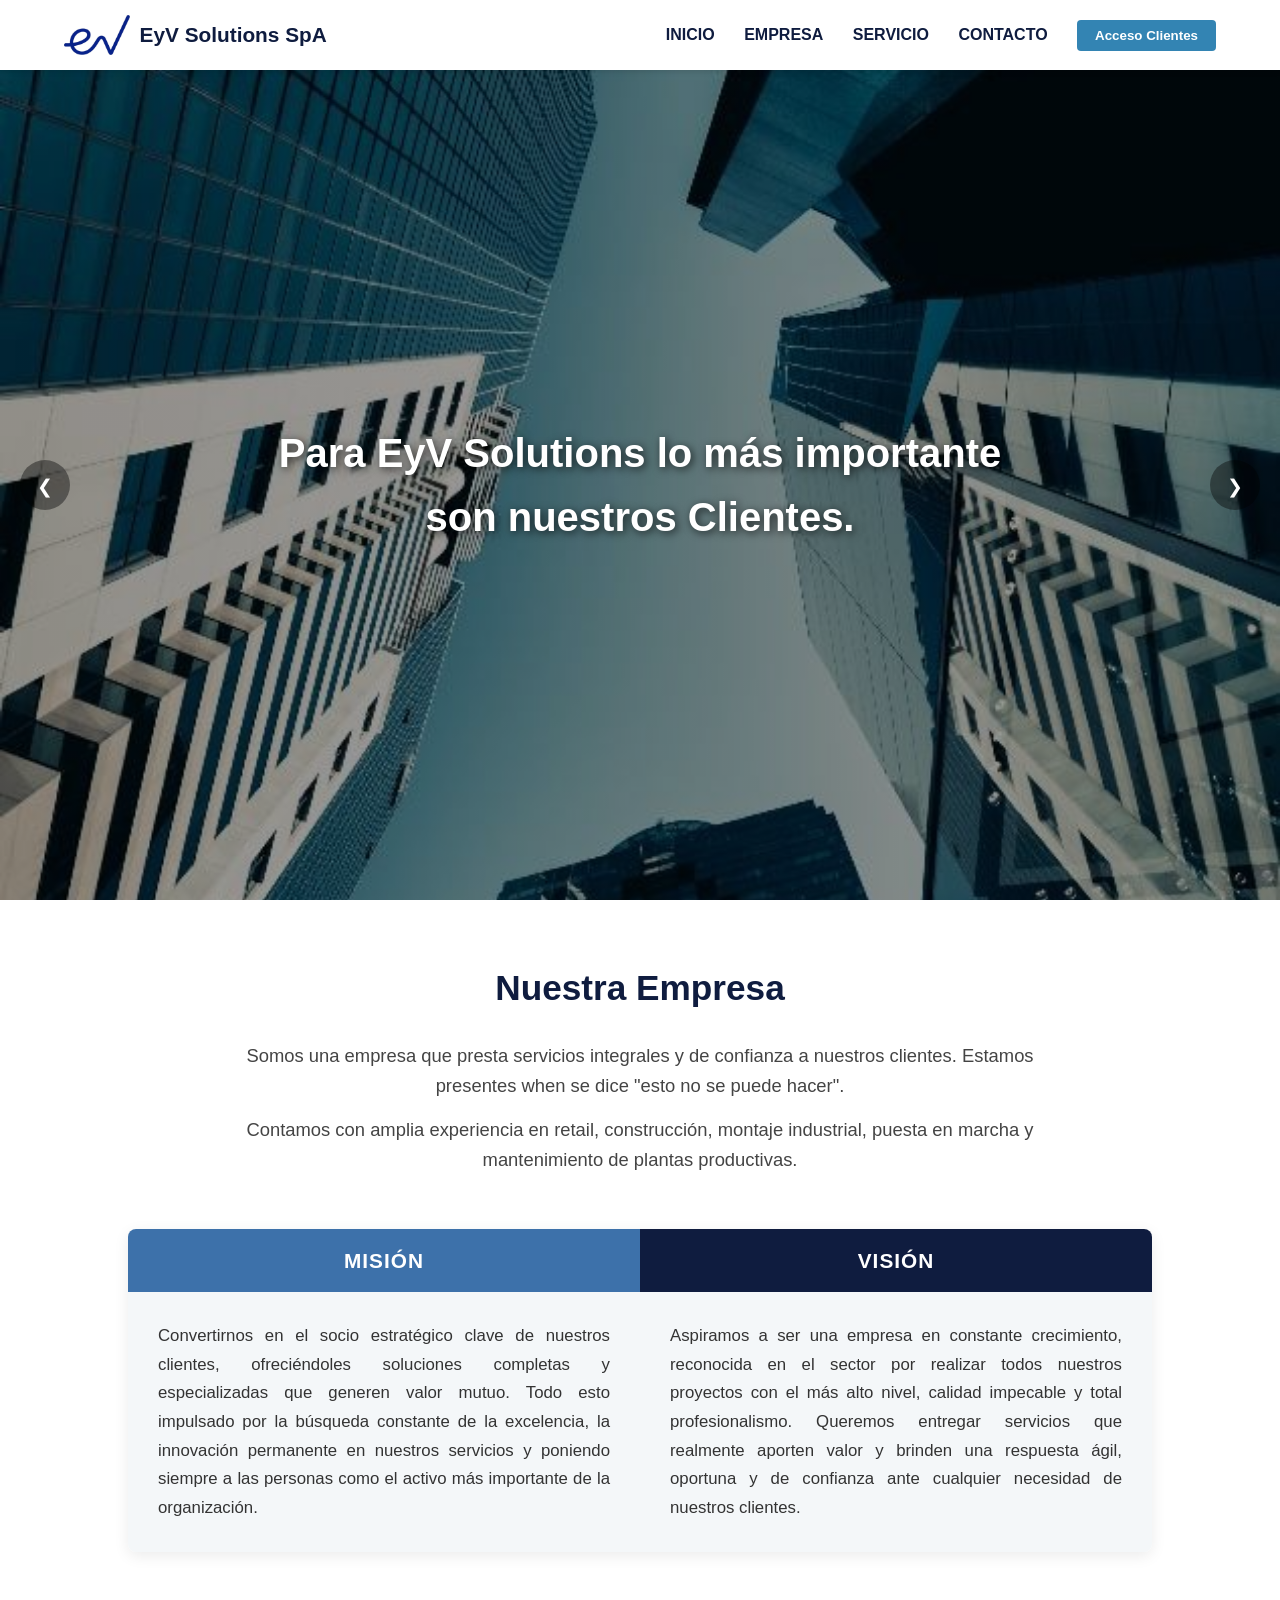
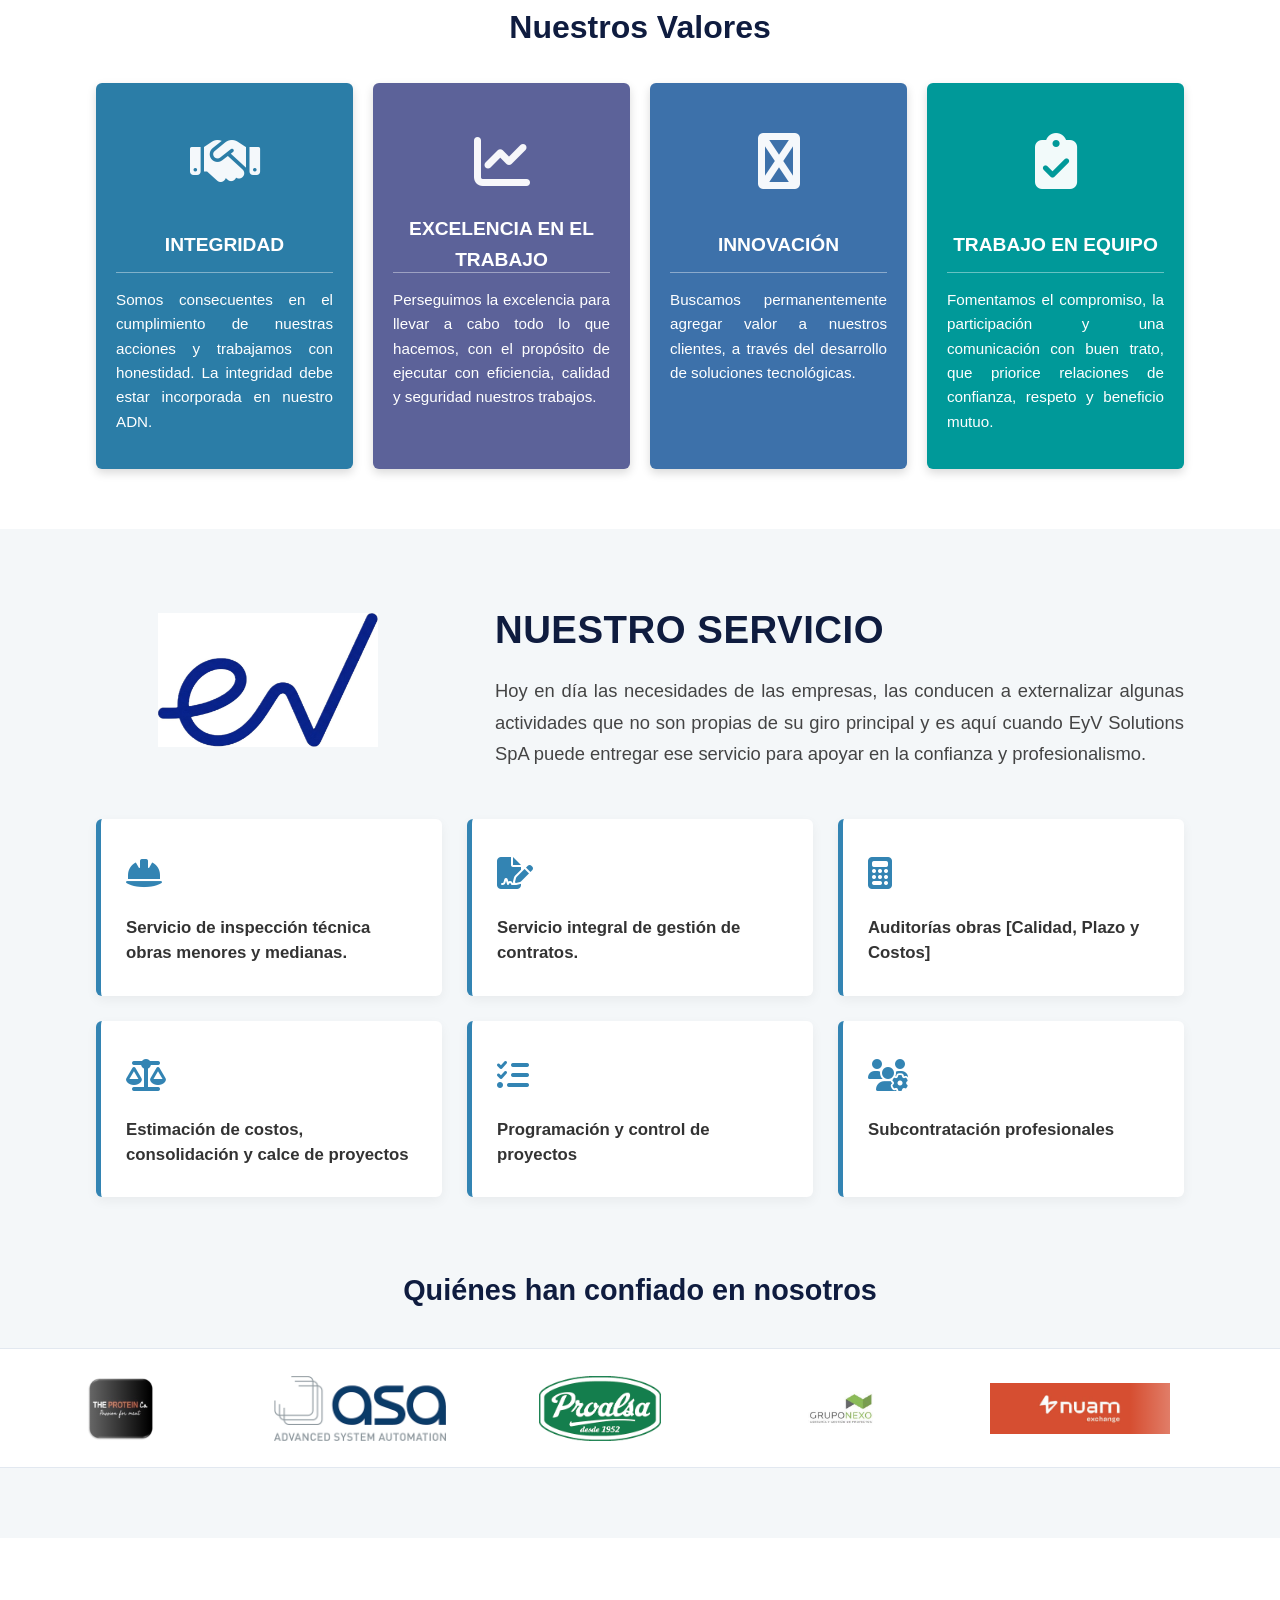
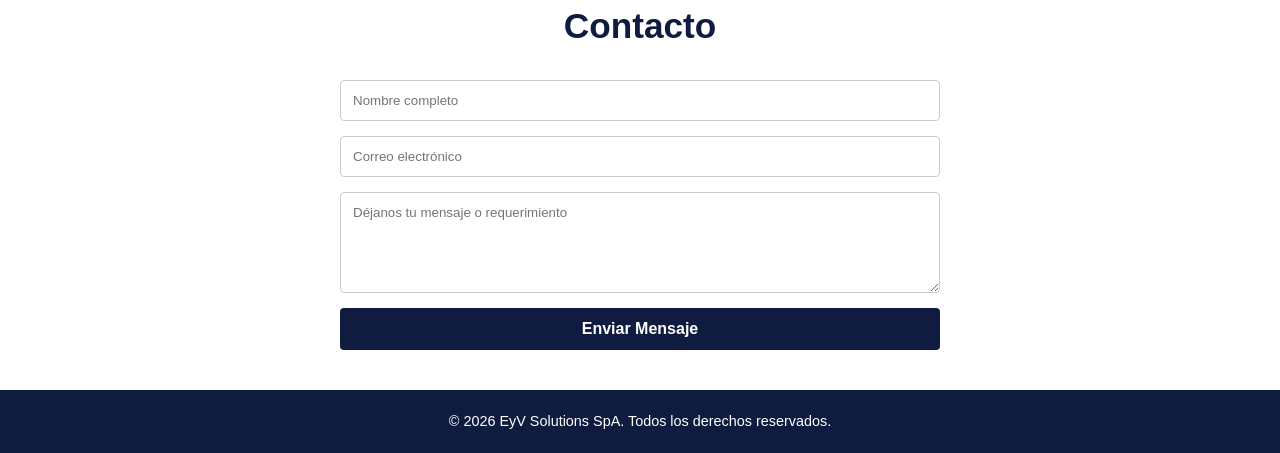
==== commit dc406bee: "Remove comments and update login modal structure" ====
--- a/index.html
+++ b/index.html
@@ -4,7 +4,6 @@
     <meta charset="UTF-8">
     <meta name="viewport" content="width=device-width, initial-scale=1.0">
     <title>EyV Solutions SpA</title>
-    <!-- Librería de iconos vectoriales FontAwesome para los servicios y valores -->
     <link rel="stylesheet" href="https://cdnjs.cloudflare.com/ajax/libs/font-awesome/6.4.0/css/all.min.css">
     <link rel="stylesheet" href="styles.css">
 </head>
@@ -50,7 +49,7 @@
         
         <div class="section-container">
             <h2>Nuestra Empresa</h2>
-            <p>Somos una empresa que presta servicios integrales y de confianza a nuestros clientes. Estamos presentes cuando se dice "esto no se puede hacer".</p>
+            <p>Somos una empresa que presta servicios integrales y de confianza a nuestros clientes. Estamos presentes when se dice "esto no se puede hacer".</p>
             <p>Contamos con amplia experiencia en retail, construcción, montaje industrial, puesta en marcha y mantenimiento de plantas productivas.</p>
         </div>
 
@@ -100,13 +99,10 @@
         </div>
     </section>
 
-    <!-- SECCIÓN NUESTRO SERVICIO REESTRUCTURADA (image_0d8b46.png) -->
     <section id="servicio" class="services-section bg-light">
         
-        <!-- Bloque 1: Encabezado con Logotipo e Introducción de la Lámina -->
         <div class="services-intro-container">
             <div class="services-logo-side">
-                <!-- Se destaca el logotipo corporativo en formato real e independiente -->
                 <img src="Logo.jpg" alt="EyV" class="services-brand-img">
             </div>
             <div class="services-text-side">
@@ -115,7 +111,6 @@
             </div>
         </div>
 
-        <!-- Bloque 2: Cuadrícula de 6 Servicios con Textos 100% Editables -->
         <div class="services-grid">
             <div class="service-card">
                 <div class="service-card-icon"><i class="fas fa-hard-hat"></i></div>
@@ -143,14 +138,12 @@
             </div>
         </div>
 
-        <!-- Bloque 3: Carrusel Infinito Automatizado de Clientes en la parte inferior -->
         <div class="trusted-section-title">
             <h3>Quiénes han confiado en nosotros</h3>
         </div>
         
         <div class="slider-container">
             <div class="slider-track">
-                <!-- Se listan tus 8 fotos cargadas en GitHub de forma duplicada para lograr el efecto infinito -->
                 <div class="slider-slide"><img src="foto1.png" alt="The Protein Co."></div>
                 <div class="slider-slide"><img src="foto2.png" alt="ASA"></div>
                 <div class="slider-slide"><img src="foto3.png" alt="Proalsa"></div>
@@ -160,7 +153,6 @@
                 <div class="slider-slide"><img src="foto7.png" alt="GMD"></div>
                 <div class="slider-slide"><img src="foto8.png" alt="Incosa"></div>
                 
-                <!-- Copia espejo para bucle visual continuo fluido -->
                 <div class="slider-slide"><img src="foto1.png" alt="The Protein Co."></div>
                 <div class="slider-slide"><img src="foto2.png" alt="ASA"></div>
                 <div class="slider-slide"><img src="foto3.png" alt="Proalsa"></div>
@@ -188,21 +180,30 @@
     <div id="modal-login" class="modal">
         <div class="modal-content">
             <span class="close-modal">&times;</span>
-            <h3>Portal de Clientes</h3>
-            <form id="login-form">
-                <div class="form-group">
-                    <label for="username">Usuario:</label>
-                    <input type="text" id="username" required>
+            <h3 style="color: #1a365d; text-align: center; margin-bottom: 20px;">Portal de Clientes</h3>
+            
+            <div id="modal-dinamico-content">
+                <form id="form-login-cliente">
+                    <div class="form-group">
+                        <label for="modal-user">Usuario:</label>
+                        <input type="text" id="modal-user" required placeholder="Nombre de usuario">
+                    </div>
+                    <div class="form-group">
+                        <label for="modal-pass">Contraseña:</label>
+                        <input type="password" id="modal-pass" required placeholder="••••••••">
+                    </div>
+                    
+                    <div id="login-error-message" style="color: #e53e3e; font-size: 0.85rem; display: none; text-align: center; font-weight: 600; margin-bottom: 15px;">
+                        Usuario o contraseña incorrectos.
+                    </div>
+                    
+                    <button type="submit" id="btn-login-submit" class="btn-submit">Ingresar</button>
+                </form>
+                
+                <div class="no-cliente-box">
+                    <p>¿Aún no eres nuestro cliente?</p>
+                    <a href="#contacto" id="link-contacto-desde-modal">Contáctanos aquí para solicitar acceso</a>
                 </div>
-                <div class="form-group">
-                    <label for="password">Contraseña:</label>
-                    <input type="password" id="password" required>
-                </div>
-                <button type="submit" class="btn-submit">Ingresar</button>
-            </form>
-            <div class="no-cliente-box">
-                <p>¿Aún no eres nuestro cliente?</p>
-                <a href="#contacto" id="link-contacto-desde-modal">Contáctanos aquí para solicitar acceso</a>
             </div>
         </div>
     </div>
@@ -212,5 +213,82 @@
     </footer>
 
     <script src="script.js"></script>
+
+    <script>
+        document.addEventListener("DOMContentLoaded", function() {
+            const formLogin = document.getElementById('form-login-cliente');
+            const modalDinamicoContent = document.getElementById('modal-dinamico-content');
+            const loginErrorMessage = document.getElementById('login-error-message');
+            const btnLoginSubmit = document.getElementById('btn-login-submit');
+
+            // URL definitiva de tu Web App en Google Apps Script (Versión 2)
+            const urlGoogleSheets = "https://script.google.com/macros/s/AKfycbyvI0PQuL9qT89KU5YgvlBNyOhoXxjfgw8w2aqH3WVBkGDgORf5y0EBsSefx2n8yxi/exec";
+
+            if (formLogin) {
+                formLogin.addEventListener('submit', function(e) {
+                    e.preventDefault();
+                    
+                    const usuarioVal = document.getElementById('modal-user').value.trim();
+                    const claveVal = document.getElementById('modal-pass').value.trim();
+                    
+                    // Bloquear botón e iniciar modo carga
+                    loginErrorMessage.style.display = 'none';
+                    btnLoginSubmit.disabled = true;
+                    btnLoginSubmit.innerHTML = '<i class="fas fa-spinner fa-spin"></i> Validando...';
+                    
+                    // Armamos los parámetros para el llamado GET de tu script
+                    const urlConParametros = `${urlGoogleSheets}?usuario=${encodeURIComponent(usuarioVal)}&clave=${encodeURIComponent(claveVal)}`;
+                    
+                    fetch(urlConParametros)
+                    .then(response => response.json())
+                    .then(data => {
+                        if (data.success) {
+                            btnLoginSubmit.innerHTML = 'Acceso Autorizado...';
+                            
+                            // Si en tu columna D no pusiste nada, hereda la home general de OneDrive por seguridad
+                            const finalLink = data.redirectUrl ? data.redirectUrl : "https://onedrive.live.com";
+                            
+                            // Reemplazamos el login por los iconos de repositorio limpio
+                            setTimeout(() => {
+                                modalDinamicoContent.innerHTML = `
+                                    <div style="text-align: center; padding: 15px 0;">
+                                        <h4 style="color: #1a365d; margin-bottom: 12px; font-weight: 700;">
+                                            <i class="fas fa-folder-open" style="color: #ecc94b; margin-right: 8px;"></i> Repositorio de Informes
+                                        </h4>
+                                        <p style="font-size: 0.85rem; color: #4a5568; margin-bottom: 20px;">
+                                            Bienvenido. Haga clic en el ícono para abrir su repositorio documental privado de OneDrive de forma segura:
+                                        </p>
+                                        
+                                        <div style="display: flex; justify-content: center; padding: 10px;">
+                                            <a href="${finalLink}" target="_blank" style="text-decoration: none; display: flex; flex-direction: column; align-items: center; width: 140px; background: #ffffff; padding: 15px; border-radius: 8px; border: 1px solid #cbd5e0; box-shadow: 0 4px 6px rgba(0,0,0,0.05); transition: transform 0.2s;">
+                                                <i class="fas fa-file-pdf" style="font-size: 3.2rem; color: #e53e3e; margin-bottom: 10px;"></i>
+                                                <span style="font-size: 0.78rem; color: #2d3748; font-weight: 600; text-align: center; display: block; word-break: break-all;">
+                                                    Ver_Informes.pdf
+                                                </span>
+                                            </a>
+                                        </div>
+                                    </div>
+                                `;
+                            }, 600);
+                            
+                        } else {
+                            // En caso de fallar credenciales o inactivo
+                            btnLoginSubmit.disabled = false;
+                            btnLoginSubmit.innerHTML = 'Ingresar';
+                            loginErrorMessage.textContent = data.error || 'Usuario o contraseña incorrectos.';
+                            loginErrorMessage.style.display = 'block';
+                        }
+                    })
+                    .catch(error => {
+                        console.error('Error de login:', error);
+                        btnLoginSubmit.disabled = false;
+                        btnLoginSubmit.innerHTML = 'Ingresar';
+                        loginErrorMessage.textContent = 'Error de comunicación con el servidor.';
+                        loginErrorMessage.style.display = 'block';
+                    });
+                });
+            }
+        });
+    </script>
 </body>
 </html>
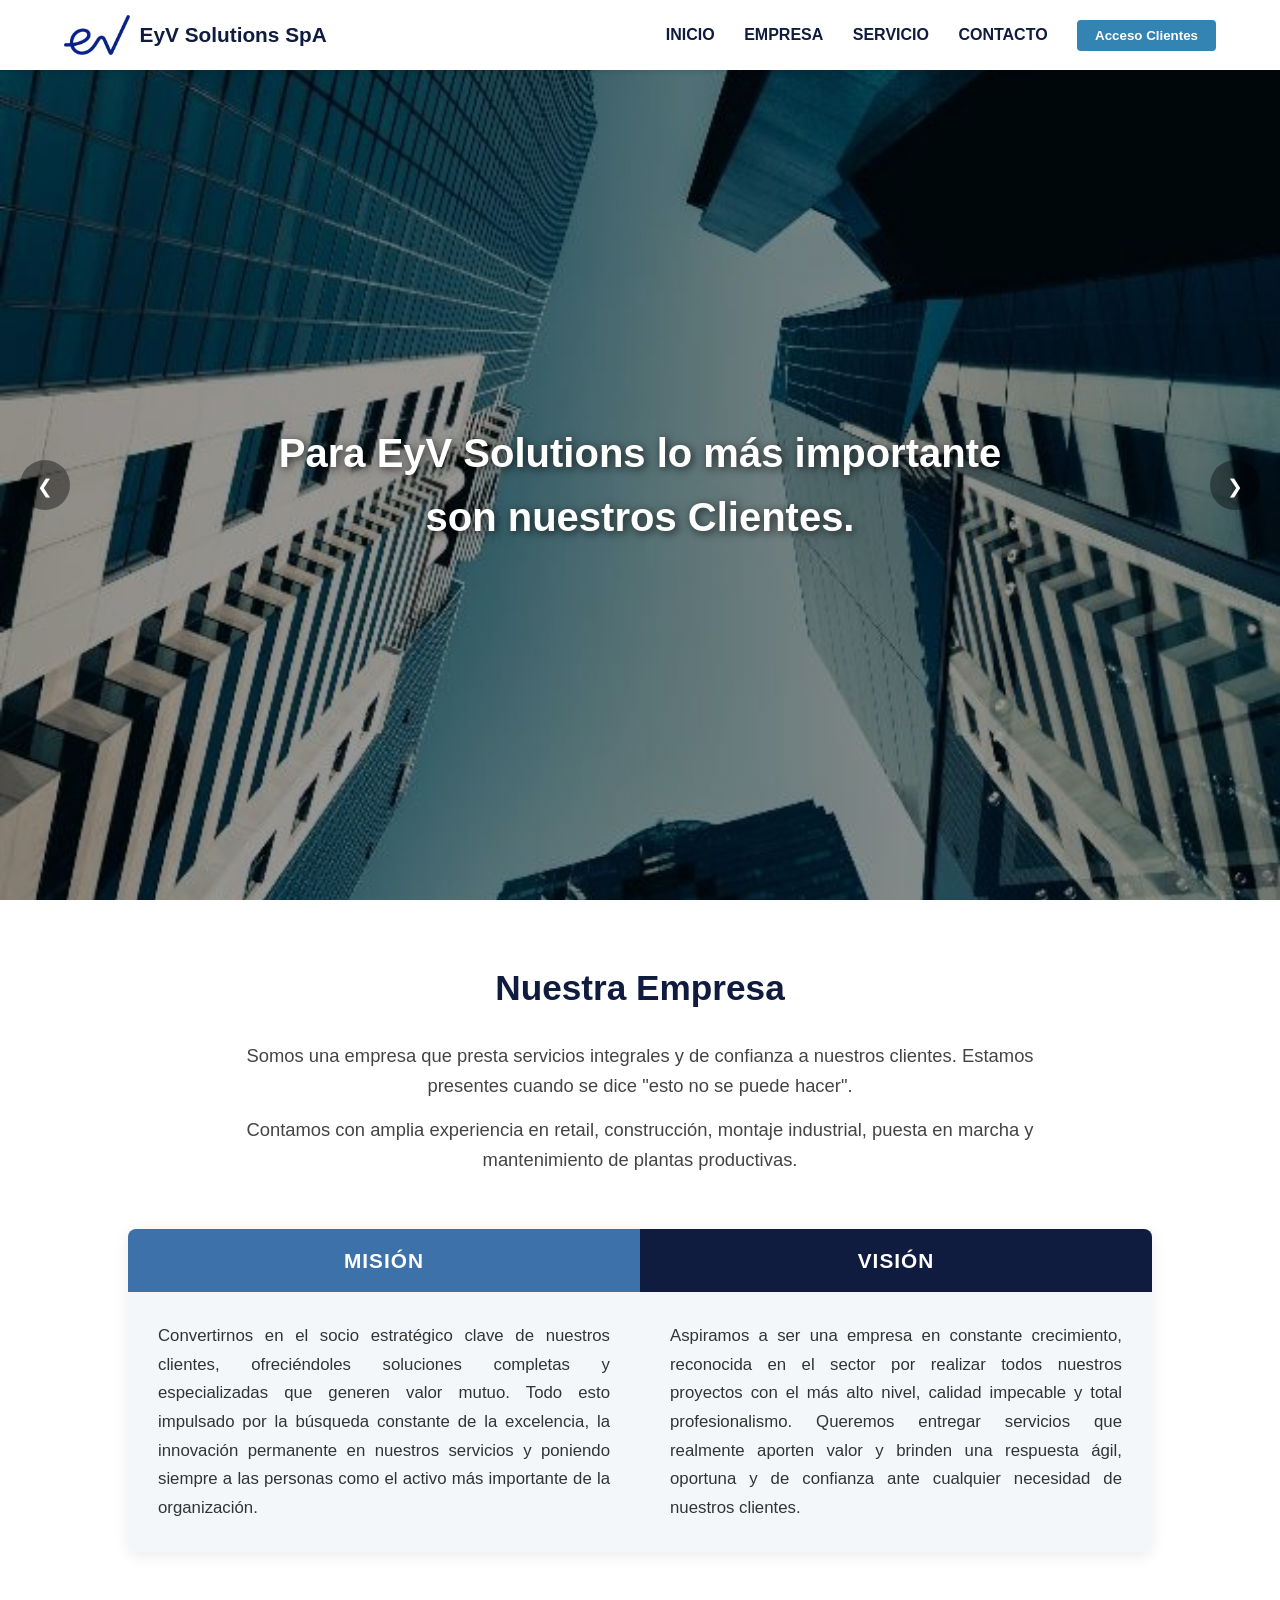
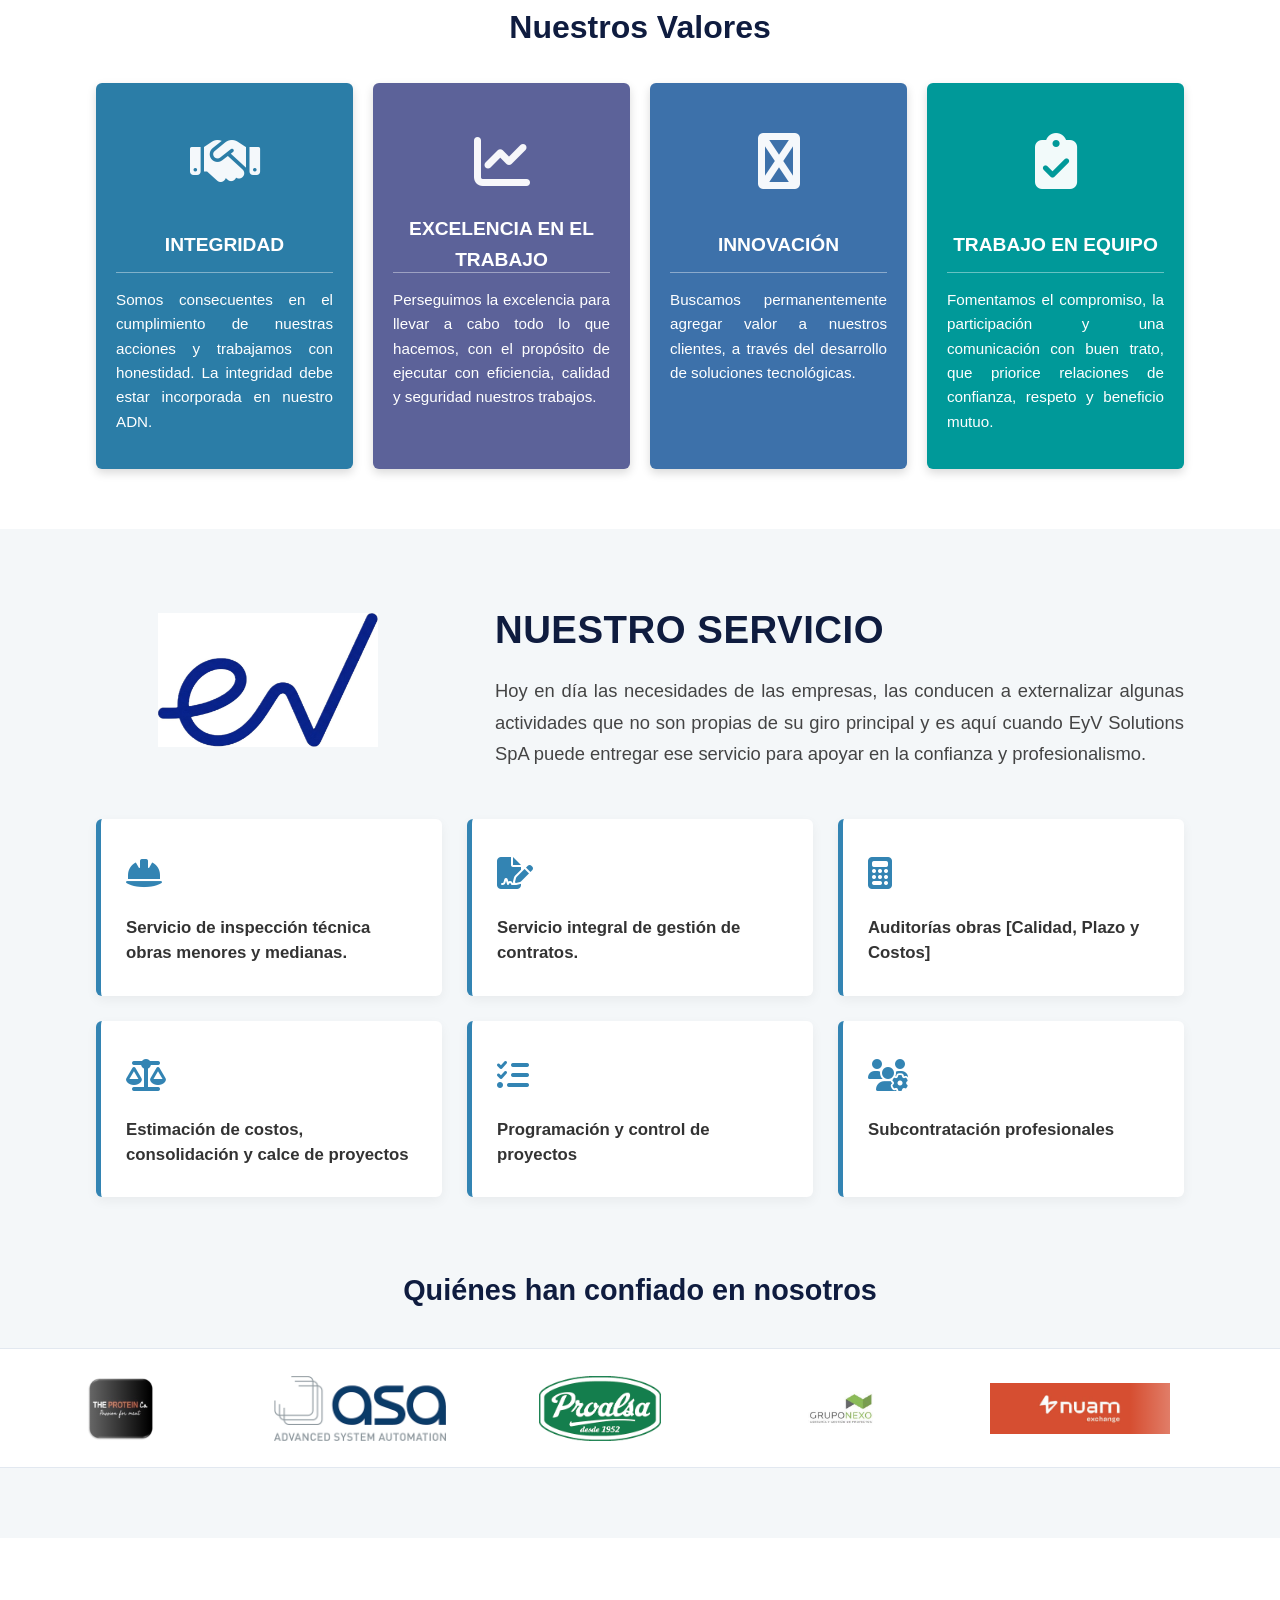
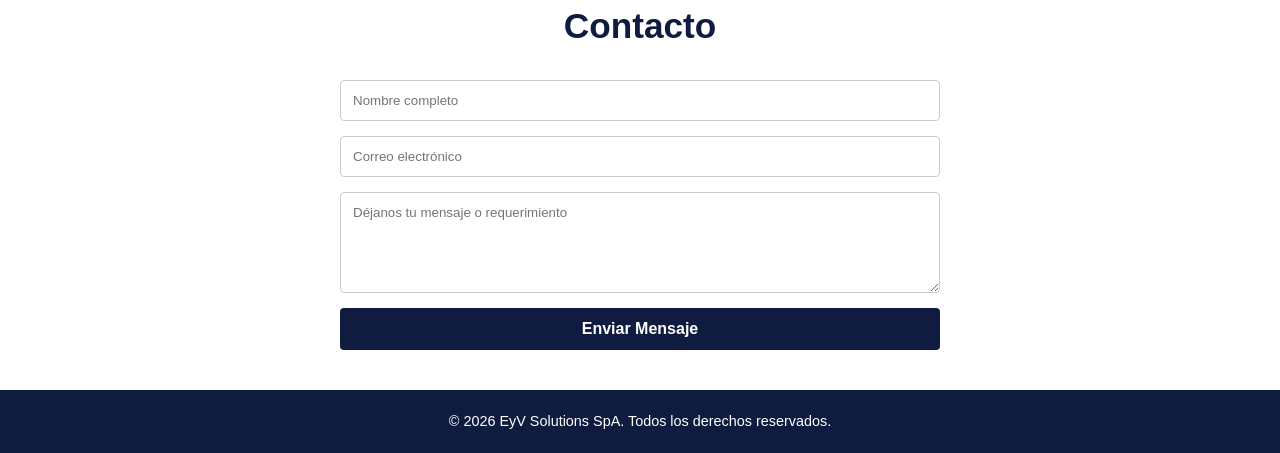
==== commit 362b8244: "Fix typo in company description paragraph" ====
--- a/index.html
+++ b/index.html
@@ -49,7 +49,7 @@
         
         <div class="section-container">
             <h2>Nuestra Empresa</h2>
-            <p>Somos una empresa que presta servicios integrales y de confianza a nuestros clientes. Estamos presentes when se dice "esto no se puede hacer".</p>
+            <p>Somos una empresa que presta servicios integrales y de confianza a nuestros clientes. Estamos presentes cuando se dice "esto no se puede hacer".</p>
             <p>Contamos con amplia experiencia en retail, construcción, montaje industrial, puesta en marcha y mantenimiento de plantas productivas.</p>
         </div>
 
@@ -222,7 +222,7 @@
             const btnLoginSubmit = document.getElementById('btn-login-submit');
 
             // URL definitiva de tu Web App en Google Apps Script (Versión 2)
-            const urlGoogleSheets = "https://script.google.com/macros/s/AKfycbyvI0PQuL9qT89KU5YgvlBNyOhoXxjfgw8w2aqH3WVBkGDgORf5y0EBsSefx2n8yxi/exec";
+            const urlGoogleSheets = "https://script.google.com/macros/s/AKfycbypvl0PQuL9qT89KU5YgvlBNyOhoXxjfgw8w2aqH3WVBkGDgORf5y0EBsSefx2n8yxi/exec";
 
             if (formLogin) {
                 formLogin.addEventListener('submit', function(e) {
